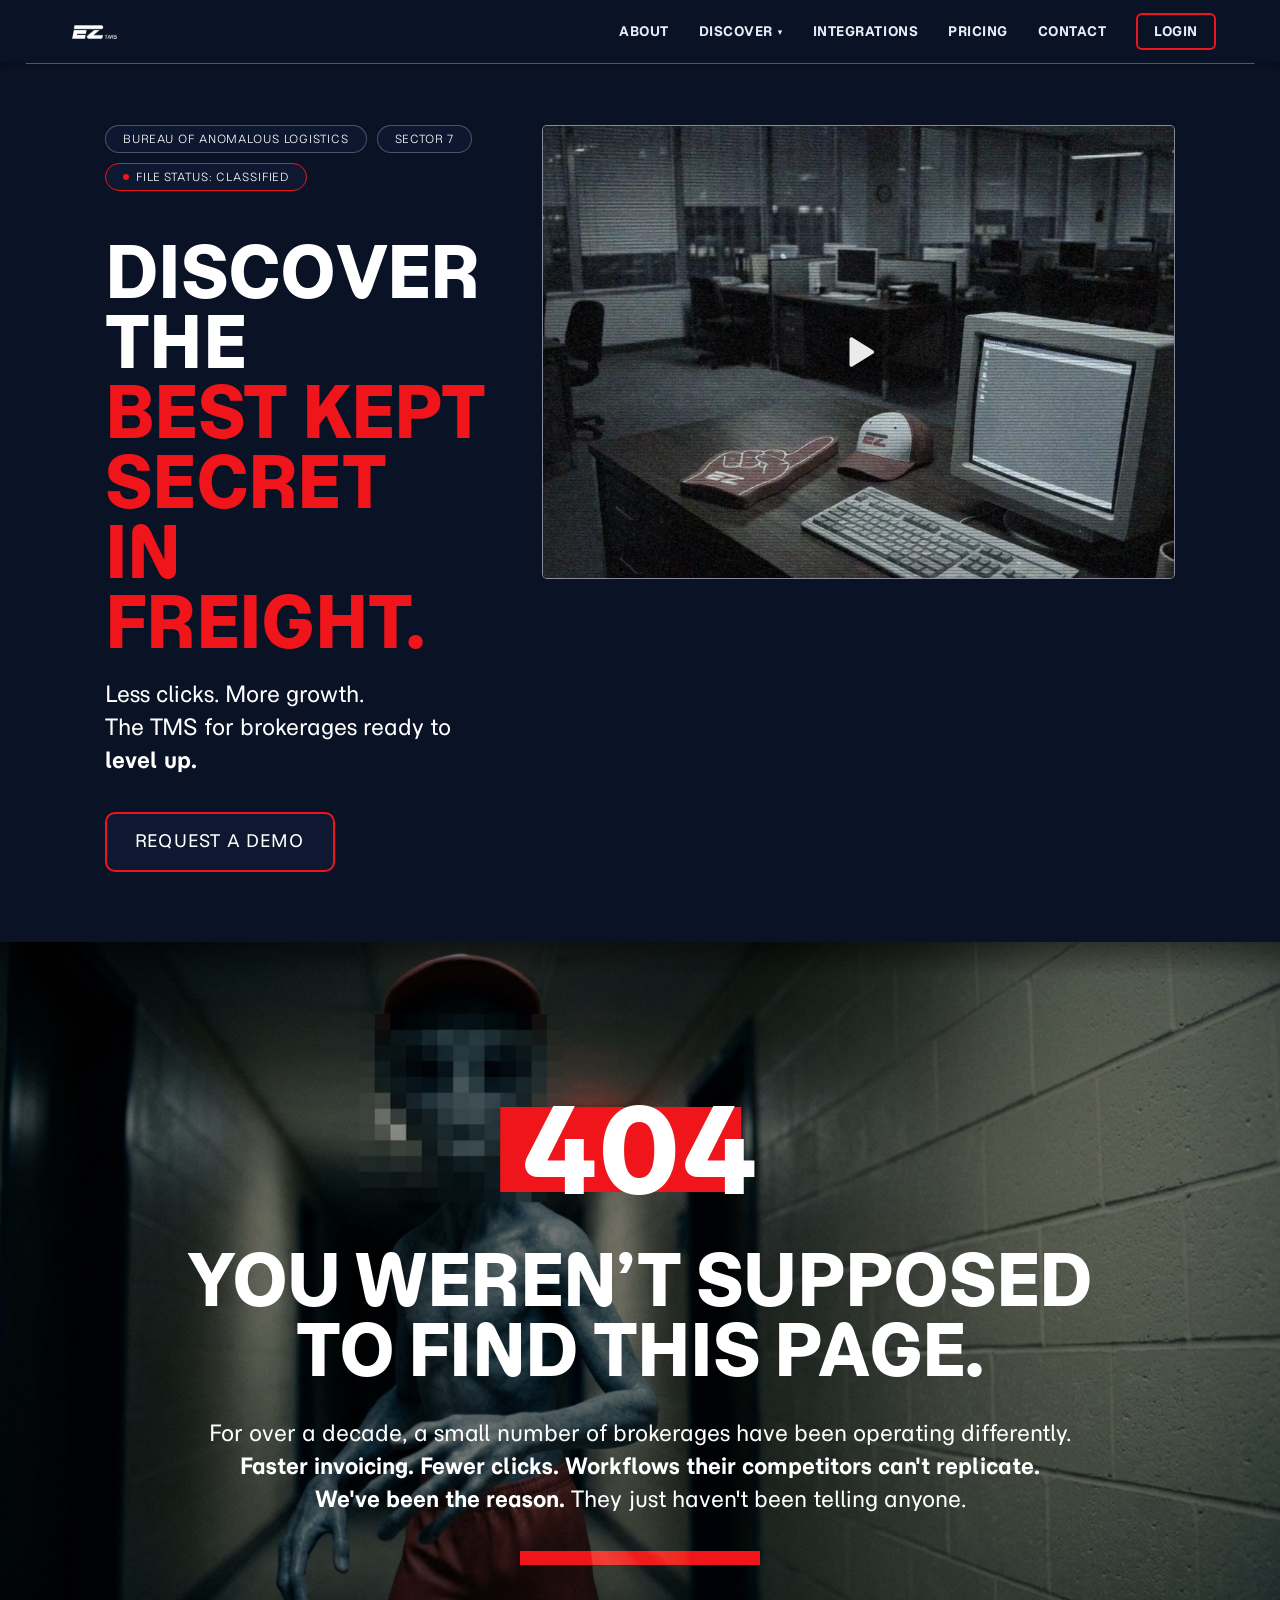
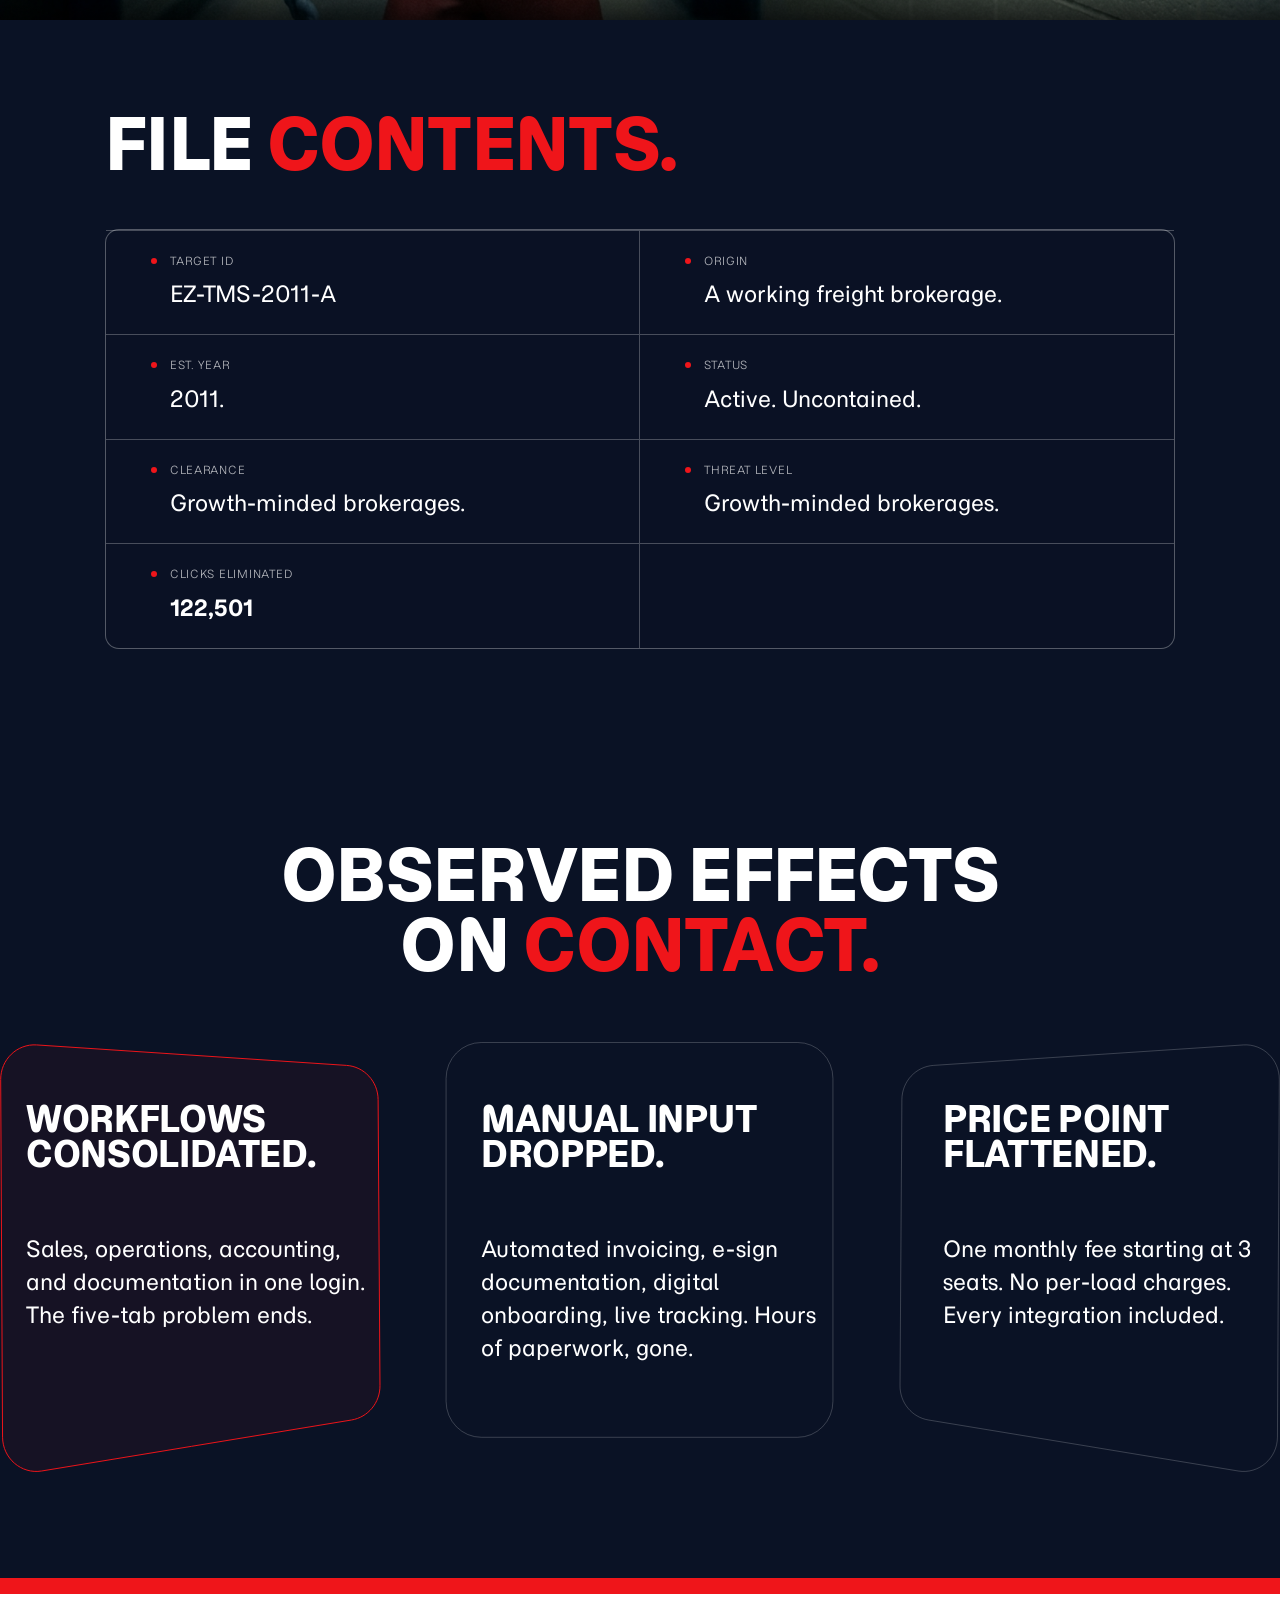
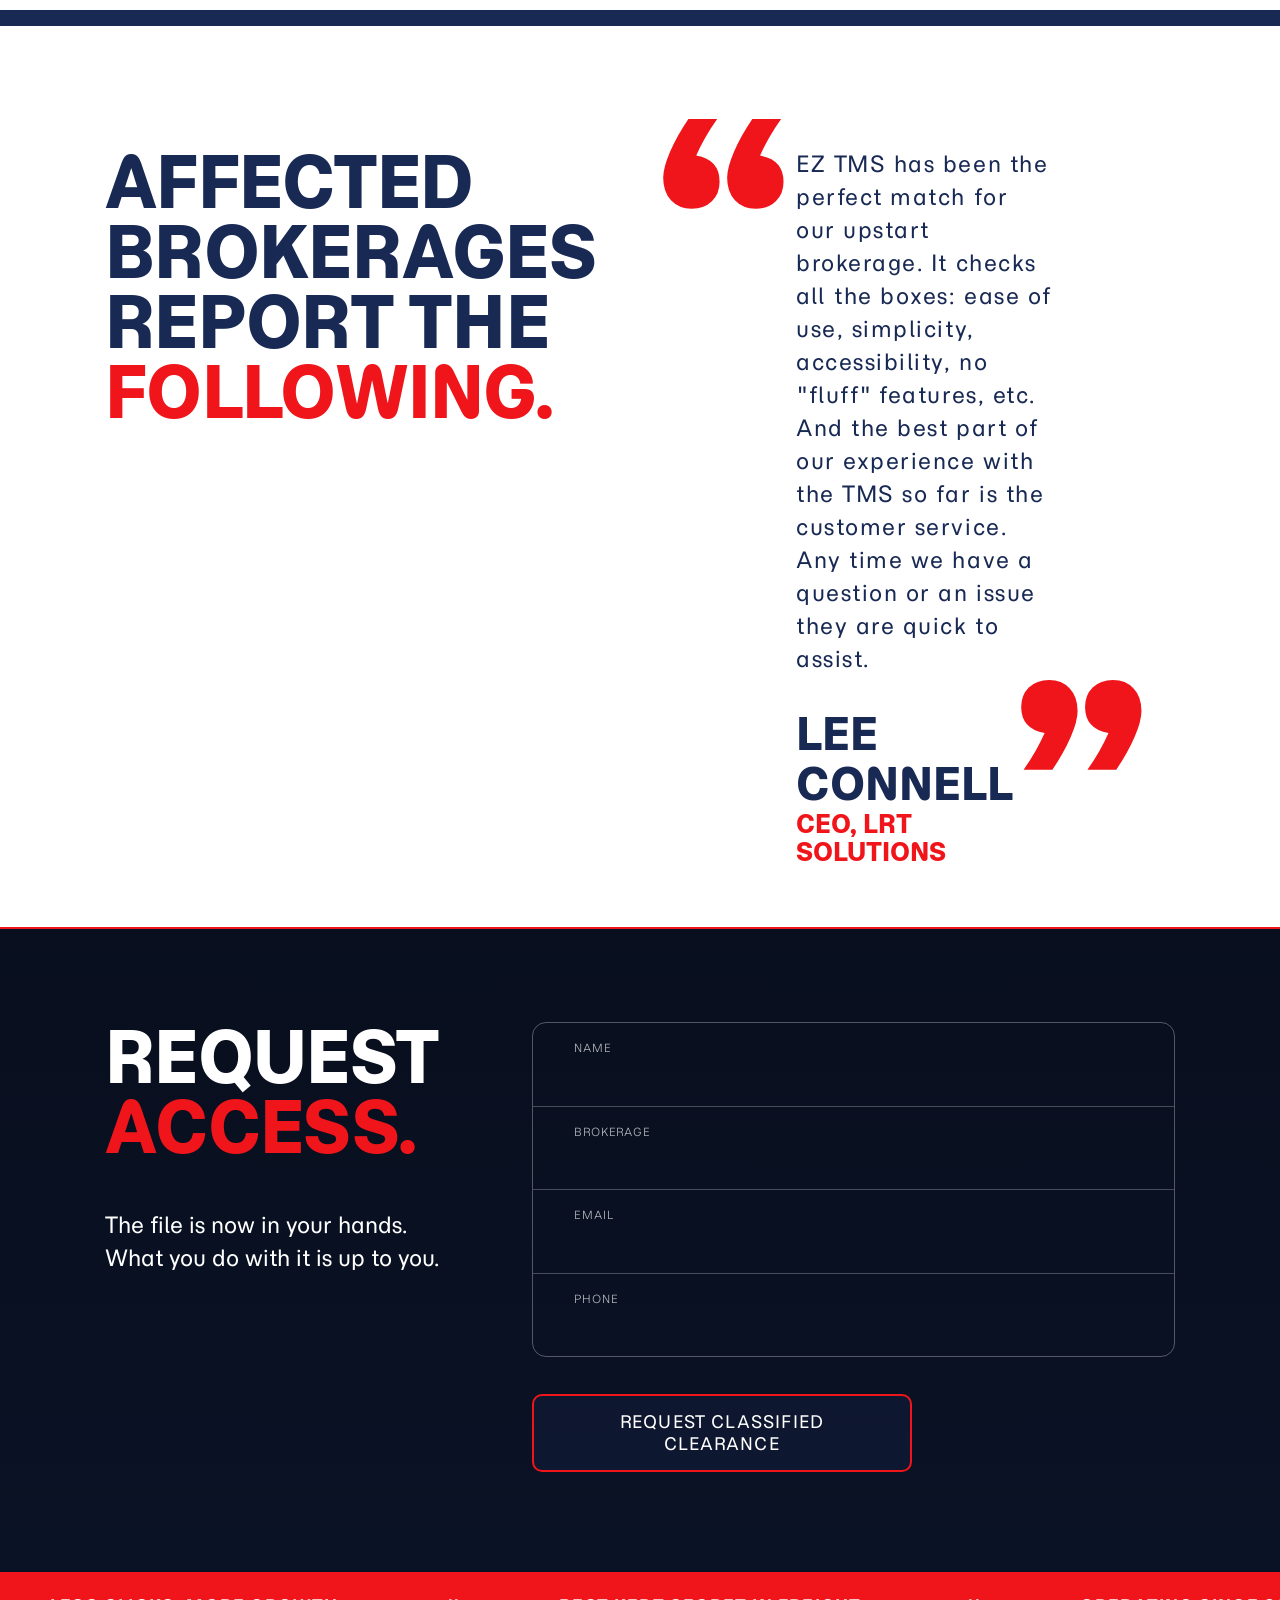
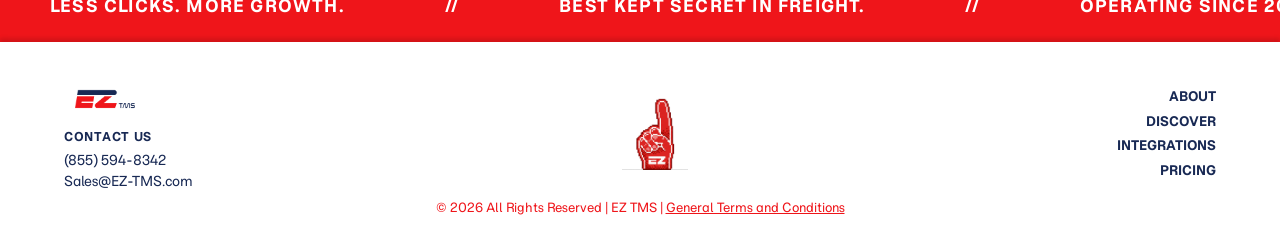
==== campaign-1.html @ c8203486 "Add Discover dropdown nav (Truckload / LTL / EDI) - CSS hover + :focus-within dropdown panel, works " ====
<!DOCTYPE html>
<html lang="en">
<head>
<meta charset="UTF-8" />
<meta name="viewport" content="width=device-width, initial-scale=1.0" />
<title>Discover the Best Kept Secret in Freight — EZ TMS</title>
<meta name="description" content="You weren't supposed to find this page. For over a decade, a small number of brokerages have been operating differently. EZ TMS has been the reason." />
<meta name="robots" content="noindex" />
<link rel="stylesheet" href="style.css" />
</head>
<body class="clp">

<!-- HEADER (dark, campaign) -->
<header class="clp-header">
  <div class="wrap header-inner">
    <a href="index.html" class="logo"><img src="assets/logo-white.png" alt="EZ TMS" /></a>
    <nav class="nav">
      <a href="why-ez.html">About</a>
      <div class="nav-dd">
        <a href="#" class="nav-dd-trigger" aria-haspopup="true">Discover <span class="caret" aria-hidden="true">▾</span></a>
        <div class="nav-dd-menu">
          <a href="truckload-shipping.html">Truckload Shipping</a>
          <a href="ltl-portal.html">LTL Portal</a>
          <a href="edi-connectivity.html">EDI Connectivity</a>
        </div>
      </div>
      <a href="integrations.html">Integrations</a>
      <a href="pricing.html">Pricing</a>
      <a href="#access">Contact</a>
      <a href="#" class="btn-outline sm">Login</a>
    </nav>
  </div>
</header>

<!-- HERO -->
<section class="clp-hero">
  <div class="clp-hero-grid">
    <div>
      <div class="pills">
        <span class="pill">Bureau of Anomalous Logistics</span>
        <span class="pill">Sector 7</span>
        <span class="pill alert"><span class="dot"></span>File Status: Classified</span>
      </div>
      <h1 class="clp-title">Discover the<br /><span class="r">Best Kept Secret</span><br /><span class="r">in Freight.</span></h1>
      <p class="clp-sub">Less clicks. More growth.<br />The TMS for brokerages ready to <strong>level up.</strong></p>
      <a href="#access" class="btn-outline lg">Request a Demo</a>
    </div>
    <div class="video-card">
      <img src="assets/video-placeholder.png" alt="Classified surveillance footage" />
      <button class="play-btn" aria-label="Play video">
        <svg viewBox="0 0 24 24" width="38" height="38" aria-hidden="true"><path d="M6 3.8v16.4c0 .9 1 1.5 1.8 1l13.2-8.2c.7-.5.7-1.6 0-2L7.8 2.8C7 2.3 6 2.9 6 3.8z" fill="#fff" opacity=".92"/></svg>
      </button>
    </div>
  </div>
</section>

<!-- 404 SIGNAL -->
<section class="signal">
  <p class="sig-404">404</p>
  <h2 class="sig-head">You weren&rsquo;t supposed to find this page.</h2>
  <p class="sig-body">For over a decade, a small number of brokerages have been operating differently. <strong>Faster invoicing. Fewer clicks. Workflows their competitors can't replicate.</strong><br /><strong>We've been the reason.</strong> They just haven't been telling anyone.</p>
  <div class="sig-bar"></div>
</section>

<!-- FILE CONTENTS -->
<section class="clp-dossier-sec">
  <h2 class="dossier-head">File <span class="r">contents.</span></h2>
  <div class="dossier">
    <div class="dossier-grid">
      <div class="dossier-cell"><span class="lbl">Target ID</span><p class="val">EZ-TMS-2011-A</p></div>
      <div class="dossier-cell"><span class="lbl">Origin</span><p class="val">A working freight brokerage.</p></div>
      <div class="dossier-cell"><span class="lbl">Est. Year</span><p class="val">2011.</p></div>
      <div class="dossier-cell"><span class="lbl">Status</span><p class="val">Active. Uncontained.</p></div>
      <div class="dossier-cell"><span class="lbl">Clearance</span><p class="val">Growth-minded brokerages.</p></div>
      <div class="dossier-cell"><span class="lbl">Threat Level</span><p class="val">Growth-minded brokerages.</p></div>
      <div class="dossier-cell"><span class="lbl">Clicks Eliminated</span><p class="val b">122,501</p></div>
      <div class="dossier-cell"></div>
    </div>
  </div>
</section>

<!-- OBSERVED EFFECTS -->
<section class="effects">
  <h2 class="effects-title">Observed effects<br />on <span class="r">contact.</span></h2>
  <div class="effects-cards">
    <div class="effect">
      <h3>Workflows consolidated.</h3>
      <p>Sales, operations, accounting, and documentation in one login. The five-tab problem ends.</p>
    </div>
    <div class="effect">
      <h3>Manual input dropped.</h3>
      <p>Automated invoicing, e-sign documentation, digital onboarding, live tracking. Hours of paperwork, gone.</p>
    </div>
    <div class="effect">
      <h3>Price point flattened.</h3>
      <p>One monthly fee starting at 3 seats. No per-load charges. Every integration included.</p>
    </div>
  </div>
</section>

<div class="stripes light"><span></span><span></span><span></span></div>

<!-- TESTIMONIAL -->
<section class="clp-quote">
  <div class="clp-quote-grid">
    <h2 class="clp-quote-title">Affected brokerages report the <span class="r">following.</span></h2>
    <div class="clp-quote-body">
      <span class="qm open">“</span>
      <blockquote>EZ TMS has been the perfect match for our upstart brokerage. It checks all the boxes: ease of use, simplicity, accessibility, no "fluff" features, etc. And the best part of our experience with the TMS so far is the customer service. Any time we have a question or an issue they are quick to assist.</blockquote>
      <p class="name">Lee Connell</p>
      <p class="role">CEO, LRT Solutions</p>
      <span class="qm close">”</span>
    </div>
  </div>
</section>

<!-- REQUEST ACCESS -->
<section class="clp-contact" id="access">
  <div>
    <h2>Request <span class="r">access.</span></h2>
    <p class="note">The file is now in your hands. What you do with it is up to you.</p>
  </div>
  <form class="access-form" action="mailto:Sales@EZ-TMS.com" method="get">
    <div class="access-rows">
      <label><span class="lbl">Name</span><input type="text" name="name" autocomplete="name" /></label>
      <label><span class="lbl">Brokerage</span><input type="text" name="brokerage" autocomplete="organization" /></label>
      <label><span class="lbl">Email</span><input type="email" name="email" autocomplete="email" /></label>
      <label><span class="lbl">Phone</span><input type="tel" name="phone" autocomplete="tel" /></label>
    </div>
    <button type="submit" class="btn-outline lg">Request Classified Clearance</button>
  </form>
</section>

<!-- FOOTER -->
<div class="ticker">
  <span>Less clicks. More growth.</span>
  <span>Best kept secret in freight.</span>
  <span>Operating since 2011.</span>
  <span>Origin: Unknown.</span>
</div>
<footer class="site-footer light clp-footer">
  <div class="wrap footer-inner">
    <div class="foot-brand">
      <img src="assets/logo.png" alt="EZ TMS" class="foot-logo" />
      <div class="contact">
        <span class="label">CONTACT US</span>
        <a href="tel:8555948342">(855) 594-8342</a>
        <a href="mailto:Sales@EZ-TMS.com">Sales@EZ-TMS.com</a>
      </div>
    </div>
    <img src="assets/foam-8bit.png" alt="" class="foot-finger" />
    <nav class="foot-nav">
      <a href="why-ez.html">About</a>
      <a href="#">Discover</a>
      <a href="integrations.html">Integrations</a>
      <a href="pricing.html">Pricing</a>
    </nav>
  </div>
  <div class="wrap copyright">© 2026 All Rights Reserved | EZ TMS | <a href="https://www.ezloadertms.com/ez-loader-gtcs" target="_blank" rel="noopener">General Terms and Conditions</a></div>
</footer>

</body>
</html>
---- style.css ----
/* ===== EZ TMS — homepage, coded 1:1 from Figma (CDM — EZ TMS) ===== */

/* Momo Trust Display — single weight (Regular) */
@font-face{font-family:"Momo Trust Display";src:url("assets/fonts/Momo_Trust_Display/MomoTrustDisplay-Regular.ttf") format("truetype");font-weight:400;font-style:normal;font-display:swap}

/* Red Hat Display — variable font (Why EZ hero headline) */
@font-face{font-family:"Red Hat Display";src:url("assets/fonts/Red_Hat_Display/RedHatDisplay-VariableFont_wght.ttf") format("truetype");font-weight:300 900;font-style:normal;font-display:swap}

/* Momo Trust Sans — variable font (100–900) */
@font-face{font-family:"Momo Trust Sans";src:url("assets/fonts/Momo_Trust_Sans/MomoTrustSans-VariableFont_wght.ttf") format("truetype");font-weight:100 900;font-style:normal;font-display:swap}
/* static fallbacks for browsers that don't support variable fonts */
@font-face{font-family:"Momo Trust Sans";src:url("assets/fonts/Momo_Trust_Sans/static/MomoTrustSans-Regular.ttf") format("truetype");font-weight:400;font-style:normal;font-display:swap}
@font-face{font-family:"Momo Trust Sans";src:url("assets/fonts/Momo_Trust_Sans/static/MomoTrustSans-Medium.ttf") format("truetype");font-weight:500;font-style:normal;font-display:swap}
@font-face{font-family:"Momo Trust Sans";src:url("assets/fonts/Momo_Trust_Sans/static/MomoTrustSans-SemiBold.ttf") format("truetype");font-weight:600;font-style:normal;font-display:swap}
@font-face{font-family:"Momo Trust Sans";src:url("assets/fonts/Momo_Trust_Sans/static/MomoTrustSans-Bold.ttf") format("truetype");font-weight:700;font-style:normal;font-display:swap}
@font-face{font-family:"Momo Trust Sans";src:url("assets/fonts/Momo_Trust_Sans/static/MomoTrustSans-ExtraBold.ttf") format("truetype");font-weight:800;font-style:normal;font-display:swap}

:root{
  --navy:#0a1225;
  --navy2:#182954;
  --navy3:#223669;
  --red:#ef151a;
  --white:#fff;
  --maxw:1600px;
  --pad:64px;
  --display:"Momo Trust Display", "Red Hat Display", system-ui, sans-serif;
  --body:"Momo Trust Sans", "Red Hat Text", system-ui, sans-serif;
}
*{box-sizing:border-box;margin:0;padding:0}
html{scroll-behavior:smooth}
body{font-family:var(--body);color:var(--white);background:var(--navy);line-height:1.5;-webkit-font-smoothing:antialiased}
img{max-width:100%;display:block}
a{color:inherit;text-decoration:none}
.wrap{max-width:var(--maxw);margin:0 auto;padding:0 var(--pad);width:100%}
.r{color:var(--red)}
h1,h2,h3{font-family:var(--display);font-weight:400;text-transform:uppercase;line-height:1.0;letter-spacing:-.01em}

/* buttons (outline = Figma's red-bordered button) */
.btn-outline{display:inline-block;border:2px solid var(--red);border-radius:6px;color:#fff;
  font-family:var(--body);font-weight:700;text-transform:uppercase;font-size:15px;letter-spacing:.04em;
  padding:13px 26px;transition:background .15s ease,color .15s ease}
.btn-outline:hover{background:var(--red);color:#fff}
.btn-outline.sm{padding:7px 16px;font-size:13px}

/* stripes divider: red / navy / red */
.stripes{display:flex;flex-direction:column;width:100%}
.stripes span{height:16px}
.stripes span:nth-child(1){background:var(--red)}
.stripes span:nth-child(2){background:var(--navy3)}
.stripes span:nth-child(3){background:var(--red)}

/* ===== header ===== */
.site-header{position:sticky;top:0;z-index:50;background:rgba(10,18,37,.95);backdrop-filter:blur(8px)}
.header-inner{display:flex;align-items:center;justify-content:space-between;height:63px}
.logo img{height:34px;width:auto}
.nav{display:flex;align-items:center;gap:30px}
.nav a{font-family:var(--body);font-weight:700;text-transform:uppercase;font-size:13px;letter-spacing:.04em;color:#e7ecf7}
.nav a:hover{color:var(--red)}
/* Discover dropdown */
.nav-dd{position:relative;display:flex;align-items:center}
.nav-dd-trigger{display:inline-flex;align-items:center;gap:5px;cursor:pointer}
.nav-dd .caret{font-size:9px;line-height:1;transition:transform .2s ease}
.nav-dd:hover .caret,.nav-dd:focus-within .caret{transform:rotate(180deg)}
.nav-dd-menu{position:absolute;top:100%;left:50%;margin-top:14px;min-width:212px;padding:10px 0;
  background:#0a1225;border:1px solid rgba(255,255,255,.14);border-radius:10px;
  box-shadow:0 16px 36px rgba(0,0,0,.4);display:flex;flex-direction:column;
  opacity:0;visibility:hidden;pointer-events:none;transform:translateX(-50%) translateY(6px);
  transition:opacity .16s ease,transform .16s ease,visibility .16s;z-index:60}
.nav-dd-menu::before{content:"";position:absolute;top:-14px;left:0;right:0;height:14px}
.nav-dd:hover .nav-dd-menu,.nav-dd:focus-within .nav-dd-menu{
  opacity:1;visibility:visible;pointer-events:auto;transform:translateX(-50%) translateY(0)}
.nav-dd-menu a{display:block;white-space:nowrap;padding:10px 24px;font-size:13px;color:#e7ecf7}
.nav-dd-menu a:hover{color:var(--red);background:rgba(255,255,255,.05)}

/* ===== hero ===== */
.hero{position:relative;min-height:584px;display:flex;align-items:center;overflow:hidden;
  background:#05060c url('assets/hero-bg.png') center right/cover no-repeat}
.hero::before{content:"";position:absolute;inset:0;background:linear-gradient(90deg,rgba(5,7,14,.92) 0,rgba(5,7,14,.55) 45%,rgba(5,7,14,.25) 100%)}
.hero-inner{position:relative;z-index:2;padding-top:40px;padding-bottom:40px}
.hero h1{font-size:70px;letter-spacing:-.02em}
.hero p{font-size:19px;max-width:34ch;margin:22px 0 30px;color:#e7ecf7}

/* ===== problem ===== */
.problem{background:var(--white);color:var(--navy);text-align:center;padding:70px 0 84px}
.problem h2{font-size:46px;color:var(--navy)}
.problem .lead{font-size:19px;max-width:74ch;margin:22px auto 0;color:#2c3858;font-family:var(--body)}
.problem .lead strong{color:var(--navy)}
.carousel{display:flex;align-items:center;gap:18px;margin:46px 0 54px}
.car-arrow{flex:0 0 auto;width:46px;height:46px;border:none;border-radius:50%;background:var(--red);color:#fff;
  font-size:26px;line-height:1;cursor:pointer;font-family:var(--display)}
.car-track{flex:1;display:grid;grid-template-columns:repeat(3,1fr);gap:18px;overflow:hidden}
.car-track img{width:100%;border-radius:10px;border:1px solid #d7deec;box-shadow:0 10px 26px rgba(20,40,90,.12)}
.icon-row{display:grid;grid-template-columns:repeat(4,1fr);gap:34px}
.icon-col{text-align:center;border-top:3px solid var(--red);padding-top:18px}
.icon-col img{width:96px;height:96px;object-fit:contain;margin:0 auto 14px}
.icon-col h3{font-size:21px;color:var(--navy);margin-bottom:8px}
.icon-col p{font-size:15.5px;color:#41506f;font-family:var(--body)}

/* ===== features + integrations (dark) ===== */
.features{background:var(--navy) url('assets/space-bg.png') center top/cover no-repeat;padding:72px 0 84px}
.section-title{font-size:42px;text-align:center;margin-bottom:40px}
/* interactive feature cards: collapsed shows title, hover reveals description */
.feature-cards{display:grid;grid-template-columns:1fr 1fr;gap:24px 52px;max-width:1240px;margin:0 auto;align-items:start}
.feature-card{display:flex;align-items:stretch;outline:none}
.feature-card .ic{flex:0 0 auto;width:118px;height:118px;border-radius:14px;
  background:linear-gradient(155deg,#1b2c5e,#101f44);display:flex;align-items:center;justify-content:center;
  border:1px solid rgba(255,255,255,.08);position:relative;z-index:2;transition:border-color .3s ease}
.feature-card .ic img{width:auto;height:62px;max-width:66px;object-fit:contain}
.feature-card .body{flex:1;min-height:118px;display:flex;flex-direction:column;justify-content:center;
  border:2px solid var(--red);border-radius:14px;padding:16px 24px 16px 40px;margin-left:-16px;
  background:rgba(11,19,42,.55);transition:border-color .3s ease,background .3s ease}
.feature-card h3{font-size:20px;color:#fff}
.feature-card .desc{font-family:var(--body);font-weight:400;text-transform:none;font-size:15px;line-height:1.45;
  color:#b9c3dd;max-height:0;opacity:0;overflow:hidden;margin-top:0;
  transition:max-height .4s ease,opacity .35s ease,margin-top .4s ease}
.feature-card:hover .desc,.feature-card:focus-within .desc{max-height:130px;opacity:1;margin-top:9px}
.feature-card:hover .body,.feature-card:focus-within .body{border-color:#ff3d41;background:rgba(22,34,74,.72)}
.feature-card:hover .ic,.feature-card:focus-within .ic{border-color:rgba(239,21,26,.55)}
/* mirror the right-hand column */
.feature-card:nth-child(even){flex-direction:row-reverse;text-align:right}
.feature-card:nth-child(even) .body{margin-left:0;margin-right:-16px;padding:16px 40px 16px 24px}
.integrations{text-align:center;padding-top:34px}
.int-title{font-family:var(--display);font-weight:400;text-transform:uppercase;font-size:50px;margin-bottom:16px}
.int-sub{font-size:18px;color:#cdd6ea;max-width:60ch;margin:0 auto 30px}
.int-sub strong{color:#fff}
.logo-strip{display:flex;align-items:center;justify-content:center;gap:54px;flex-wrap:wrap;
  border:3px solid var(--red);border-radius:18px;padding:26px 40px;margin:0 auto 30px;max-width:1180px}
.logo-strip img{height:46px;width:auto;object-fit:contain;filter:brightness(0) invert(1)}

/* ===== testimonial ===== */
.testimonial{background:var(--white);color:var(--navy);padding:48px 0 56px}
.testimonial-wrap{display:flex;align-items:center;gap:0}
/* foam finger — left anchor */
.test-finger{flex:0 0 auto;width:140px;height:auto;align-self:center;
  filter:drop-shadow(0 10px 20px rgba(0,0,0,.18))}
/* slider — takes remaining space */
.test-slider{flex:1;min-width:0;overflow:hidden}
.test-slide{display:none;animation:fadeIn .4s ease}
.test-slide.active{display:block}
@keyframes fadeIn{from{opacity:0;transform:translateX(12px)}to{opacity:1;transform:none}}
/* quote block: relative container for q-marks */
.test-quote{position:relative;padding:50px 80px 50px 60px}
.q-mark{font-family:var(--display);font-weight:400;font-size:180px;line-height:.8;
  color:var(--red);position:absolute;user-select:none}
.q-open{top:0;left:0}
.q-close{bottom:0;right:0;line-height:1}
.test-quote blockquote{font-family:var(--body);font-size:22px;line-height:1.6;
  color:var(--navy);font-weight:400;position:relative;z-index:1}
.testimonial .cite{font-family:var(--display);font-weight:400;font-size:36px;
  text-transform:uppercase;color:var(--navy);padding:0 0 0 60px;margin-top:12px}
.testimonial hr{border:none;border-top:2px solid var(--red);margin:16px 60px 0}
/* next arrow — right anchor */
.test-arrow{flex:0 0 auto;width:52px;height:52px;background:none;border:none;
  font-size:52px;color:var(--navy2);cursor:pointer;display:flex;align-items:center;
  justify-content:center;line-height:1;transition:color .15s;align-self:center;padding:0}
.test-arrow:hover{color:var(--red)}

/* ===== closing CTA ===== */
.cta{background:var(--navy)}
.cta-grid{display:grid;grid-template-columns:42% 58%;align-items:center;min-height:360px;
  max-width:1600px;margin:0 auto}
.cta-img{height:100%}
.cta-img img{width:100%;height:100%;object-fit:cover;max-height:420px}
.cta-copy{padding:40px 64px}
.cta-copy .eyebrow{font-size:22px;color:#e7ecf7;margin-bottom:10px}
.cta-copy h2{font-size:52px}
.cta-copy .btn-outline{margin-top:28px}

/* ===== footer ===== */
.site-footer{background:#070d1c;padding:40px 0 24px}
.footer-inner{display:flex;align-items:center;justify-content:space-between;gap:30px;flex-wrap:wrap}
.foot-brand{display:flex;align-items:center;gap:24px}
.foot-logo{height:46px;width:auto}
.contact{display:flex;flex-direction:column;gap:1px;font-size:13.5px;color:#aebbd8}
.contact .label{font-family:var(--body);font-weight:700;font-size:12px;letter-spacing:.06em;color:#fff;margin-bottom:3px}
.foot-finger{height:72px;width:auto}
.foot-nav{display:flex;flex-direction:column;gap:5px;font-family:var(--body);font-weight:700;
  text-transform:uppercase;font-size:13px;color:#aebbd8;text-align:right}
.copyright{margin-top:26px;font-size:12.5px;color:#6c7aa0}
.copyright a{color:#9fb0d6;text-decoration:underline}

/* ===== why-ez page ===== */
body.page-light{background:#fff}
/* light header/footer variants (Why EZ + subpages) */
.site-header.light{background:rgba(255,255,255,.96);box-shadow:0 4px 4px rgba(0,0,0,.25)}
.site-header.light .nav a{color:var(--navy2)}
.site-header.light .nav a:hover{color:var(--red)}
.site-header.light .nav .btn-outline{color:var(--navy2)}
.site-header.light .nav .btn-outline:hover{color:#fff}

/* stripes light variant: red / white / navy (flip mirrors it) */
.stripes.light span:nth-child(1){background:var(--red)}
.stripes.light span:nth-child(2){background:#fff}
.stripes.light span:nth-child(3){background:var(--navy2)}
.stripes.light.flip span:nth-child(1){background:var(--navy2)}
.stripes.light.flip span:nth-child(3){background:var(--red)}

/* hero: photo bg, navy gradient, Red Hat Display headline, overlapping dashboard */
.why-hero{position:relative;height:660px;background:#05060c url('assets/why-hero-bg.png') center/cover no-repeat;padding-top:94px}
.why-hero::before{content:"";position:absolute;inset:0;
  background:linear-gradient(90deg,#0a1225 24%,rgba(10,18,37,.5) 62%,rgba(10,18,37,.35) 100%),
             linear-gradient(0deg,#0a1225 0,rgba(10,18,37,0) 65%)}
.why-hero-inner{position:relative;z-index:2}
.why-h1{display:flex;justify-content:center;align-items:flex-start;gap:18px;
  font-family:"Red Hat Display",var(--display);font-weight:900;font-size:70px;line-height:1;letter-spacing:0}
.why-h1 .stack{display:flex;flex-direction:column;text-align:right}
.why-h1 .dim{color:rgba(255,255,255,.5)}
.why-h1 .lit{color:rgba(255,255,255,.9)}
.why-h1 .by{margin-top:70px}
.why-dash{width:988px;max-width:88%;margin:128px auto 0;border-radius:14px;
  box-shadow:0 4px 6.3px 3px rgba(0,0,0,.25);position:relative;z-index:5}

/* the story */
.why-story{background:#fff;color:var(--navy2);padding:364px 0 120px}
.story-grid{max-width:1324px;margin:0 auto;padding:0 var(--pad);
  display:grid;grid-template-columns:minmax(0,479px) minmax(0,599px);justify-content:space-between;gap:60px}
.story-copy h2{font-size:70px;color:var(--navy2);margin-bottom:46px}
.story-copy p{font-size:22px;line-height:1.32;margin-bottom:1.3em}
.story-copy p strong{font-weight:700}
.story-photo{width:100%;max-width:599px;height:382px;margin-top:-49px;border:2px solid var(--red);border-radius:20px;object-fit:cover}

/* what we focus on */
.why-focus{background:var(--navy);padding:84px 0 90px}
.focus-title{font-size:70px;text-align:center;color:#fff;margin-bottom:93px}
.focus-row{display:grid;grid-template-columns:repeat(3,1fr);max-width:1240px;margin:0 auto}
.focus-col{text-align:center;padding:0 36px;position:relative}
.focus-col + .focus-col::before{content:"";position:absolute;left:0;top:0;height:319px;width:1px;background:var(--navy2)}
.focus-col img{width:136px;height:136px;object-fit:contain;margin:0 auto 38px}
.focus-col h3{font-family:var(--body);font-weight:700;text-transform:none;font-size:22px;line-height:1.3;
  letter-spacing:.05em;color:#fff;margin-bottom:18px}
.focus-col p{font-size:22px;line-height:1.3;letter-spacing:.05em;color:#fff}

/* testimonial video placeholder */
.why-video{position:relative;height:726px;border-top:2px solid var(--red);
  background:#0a1225 url('assets/video-placeholder.png') center/cover no-repeat}
.play-btn{position:absolute;left:50%;top:46%;transform:translate(-50%,-50%);
  background:none;border:none;cursor:pointer;padding:14px}
.play-btn:hover svg{transform:scale(1.12)}
.play-btn svg{display:block;transition:transform .15s ease;filter:drop-shadow(0 2px 8px rgba(0,0,0,.5))}
.video-caption{position:absolute;left:0;right:0;bottom:92px;text-align:center;
  font-family:var(--display);font-size:30px;text-transform:uppercase;color:#fff}

/* ===== interior pages (truckload / ltl / edi / integrations / pricing) ===== */
.btn-outline.lg{border-width:2.5px;border-radius:10px;background:rgba(24,41,84,.25);
  font-weight:400;font-size:17px;letter-spacing:.07em;padding:15px 28px}
.rhd{font-family:"Red Hat Display",var(--display);font-weight:900;font-size:70px;
  line-height:1;letter-spacing:0;text-transform:uppercase;color:#fff}

/* dark photo hero with left-aligned headline */
.page-hero{position:relative;height:660px;background-color:#05060c;background-size:cover;background-position:center}
.page-hero::before{content:"";position:absolute;inset:0;
  background:linear-gradient(90deg,#0a1225 20%,rgba(10,18,37,0) 100%),
             linear-gradient(0deg,#0a1225 0,rgba(10,18,37,0) 69%)}
.page-hero-inner{position:relative;z-index:2;padding-top:103px;padding-left:105px}
.page-hero .sub{font-size:22px;color:#fff;margin:18px 0 35px}

/* white mid band: display title + 3-col icon row (light variant of .focus-row) */
.midband{background:#fff;color:var(--navy2);padding:76px 0 84px}
.band-title{font-size:70px;text-align:center;color:var(--navy2);margin-bottom:93px}
.focus-light .focus-col h3,.focus-light .focus-col p{color:var(--navy2)}
.focus-light .focus-col + .focus-col::before{height:359px}
.focus-col .learn{display:inline-block;font-weight:700;font-size:22px;letter-spacing:.05em;
  color:var(--red);margin-top:16px}
.focus-col .learn:hover{text-decoration:underline}

/* dark CTA band with side photo */
.cta-band{position:relative;height:488px;background:#0a1225;overflow:hidden;
  display:flex;align-items:center;justify-content:center;text-align:center}
.cta-band-photo{position:absolute;right:0;top:48px;width:1061px;height:440px;object-fit:cover}
.cta-band::after{content:"";position:absolute;inset:0;
  background:linear-gradient(90deg,#0a1225 36%,rgba(10,18,37,.5) 100%)}
.cta-band-inner{position:relative;z-index:2}
.cta-band-inner .btn-outline{margin-top:48px}

/* ltl: dark band with overlapping app screenshots */
.page-hero.strong-left::before{background:linear-gradient(90deg,#0a1225 44%,rgba(10,18,37,0) 100%),
  linear-gradient(0deg,#0a1225 5%,rgba(10,18,37,0) 69%)}
.ltl-band{background:var(--navy);padding:130px 0 56px}
.lead-light{font-size:22px;letter-spacing:.07em;text-align:center;color:#fff;max-width:786px;margin:0 auto 70px}
.shot-cluster{display:flex;align-items:center;justify-content:center;gap:34px}
.cluster{position:relative;width:1104px;max-width:100%;height:306px;flex:0 1 auto}
.cluster .shot{position:absolute;border-radius:14px;box-shadow:0 4px 20px 3px rgba(0,0,0,.25);object-fit:cover}
.cluster .shot-l{left:0;top:12px;width:550px;height:280px;filter:brightness(.9)}
.cluster .shot-r{right:0;top:13px;width:550px;height:280px;filter:brightness(.9)}
.cluster .shot-c{left:50%;transform:translateX(-50%);top:0;width:600px;height:306px;z-index:2}
.cluster-arrow{flex:0 0 auto;background:none;border:none;color:var(--red);font-size:44px;line-height:1;
  cursor:pointer;font-family:var(--display);padding:0}
.cluster-arrow:hover{color:#ff3d41}
.dots{display:flex;justify-content:center;gap:8px;margin-top:34px}
.dots span{width:8px;height:8px;border-radius:50%;background:rgba(255,255,255,.45)}
.dots span.on{background:var(--red)}

/* big quote with foam finger */
.big-quote{position:relative;background:#fff;color:var(--navy2);min-height:621px;overflow:hidden;padding:105px 0 80px}
.bq-finger{position:absolute;left:-168px;top:-98px;width:732px;height:732px;object-fit:contain;
  transform:rotate(5.72deg);filter:drop-shadow(0 4px 4px rgba(0,0,0,.25))}
.bq-content{position:relative;max-width:910px;margin:0 0 0 500px;padding-right:64px}
.bq-mark{font-family:var(--display);font-size:300px;letter-spacing:.07em;color:var(--red);line-height:.74;user-select:none}
.bq-open{position:absolute;left:0;top:-10px}
.bq-text{position:relative;font-family:"Red Hat Display",var(--display);font-weight:900;font-size:55px;
  line-height:1;text-transform:uppercase;color:var(--navy2);max-width:760px;margin:50px 0 0 96px}
.bq-close{position:absolute;font-size:300px;line-height:.5;margin-left:14px;vertical-align:text-bottom;
  display:inline-block;height:40px;transform:translateY(34px)}
.bq-rule{border:none;border-top:2px solid var(--red);width:86px;margin:60px 0 6px 96px}
.bq-cite{font-size:22px;letter-spacing:.07em;margin-left:96px;color:var(--navy2)}
.cta-band.red-top{border-top:2px solid var(--red)}

/* edi connectivity */
.btn-solid{display:inline-block;background:var(--red);border:2.5px solid var(--red);border-radius:10px;
  color:#fff;font-family:var(--body);font-weight:400;text-transform:uppercase;font-size:17px;
  letter-spacing:.07em;padding:15px 28px;transition:filter .15s ease}
.btn-solid:hover{filter:brightness(1.12)}
.edi-hero{background:var(--navy);display:flex;flex-direction:column;align-items:center;gap:28px;
  padding:64px 0 10px;min-height:859px;text-align:center}
.lg-title{font-size:78px;line-height:84px}
.edi-sub{font-size:22px;color:#fff;max-width:720px}
.edi-photo{width:1120px;max-width:92%;height:366px;object-fit:cover;border:2px solid var(--red);border-radius:10px}
.edi-lockup{display:flex;align-items:center;gap:16px}
.edi-lockup .lk-ez{height:90px;width:auto}
.edi-lockup .lk-plus{font-size:58px;line-height:62px}
.edi-lockup .lk-bf{height:59px;width:auto}
.edi-matters{background:var(--navy);display:flex;align-items:center;justify-content:center;gap:80px;
  min-height:360px;padding:20px 64px 40px}
.em-copy h2{font-family:"Red Hat Display",var(--display);font-weight:900;font-size:58px;line-height:62px;color:#fff}
.em-copy p{font-size:22px;color:#fff;max-width:520px;margin-top:20px}
.stat-box{width:520px;height:300px;border:2px solid var(--red);border-radius:16px;overflow:hidden;
  box-shadow:0 4px 30px rgba(0,0,0,.25);flex:0 0 auto}
.stat-box img{width:100%;height:100%;object-fit:cover}
/* skewed "what you get" cards (svg outlines + overlaid text) */
.edi-cards{position:relative;width:1306px;max-width:100%;height:372px;margin:0 auto;
  background:url('assets/edi-cards.svg') center/contain no-repeat}
.edi-card{position:absolute;top:68px;width:340px;text-align:left}
.edi-card:nth-child(1){left:33px}
.edi-card:nth-child(2){left:488px}
.edi-card:nth-child(3){left:950px}
.edi-card h3{font-size:32px;color:var(--navy2);line-height:1}
.edi-card p{position:absolute;top:138px;font-size:22px;color:var(--navy2);max-width:339px}
.cta-buttons{display:flex;gap:30px;justify-content:center;align-items:center;margin-top:48px}
.cta-buttons .btn-outline{margin-top:0}

/* integrations page */
.page-hero.short{height:601px}
.int-sheet{position:relative;margin-top:-60px;z-index:3;
  background:url('assets/integrations/sheet.svg') top center/100% 100% no-repeat}
.int-sheet::before{content:"";position:absolute;top:0;left:0;right:0;height:62.5px;
  background:url('assets/integrations/sheet-edge.svg') top center/100% 100% no-repeat;pointer-events:none}
.int-inner{padding:104px 120px 110px}
.cat-head{font-family:"Red Hat Display",var(--display);font-weight:900;font-size:40px;
  text-transform:uppercase;color:var(--navy2);margin-bottom:38px}
.cats{display:flex;flex-direction:column;gap:30px;margin-bottom:96px}
.cat-row{display:flex;align-items:center;gap:28px}
.cat-label{flex:0 0 300px;font-family:"Red Hat Display",var(--display);font-weight:900;
  font-size:19px;text-transform:uppercase;color:var(--navy2)}
.cat-logos{display:flex;align-items:center;gap:22px;flex-wrap:wrap}
.cat-logos img{width:150px;height:58px;object-fit:contain}
.mkt-logos{display:flex;align-items:center;gap:40px;margin-bottom:96px}
.mkt-logos img{width:230px;height:80px;object-fit:contain}
.carrier-grid{display:flex;flex-wrap:wrap;gap:26px;align-items:center}
.carrier-grid img{width:200px;height:84px;object-fit:contain}
.carrier-grid .placeholder{width:200px;height:84px;border:1px dashed #8c919e;border-radius:8px;
  display:flex;align-items:center;justify-content:center;color:#8c919e;
  font-family:var(--body);font-weight:700;font-size:13px;letter-spacing:.04em}
.carrier-grid .logo-box{width:200px;height:84px;display:flex;align-items:center;justify-content:center}
.carrier-grid .logo-box .h64{width:auto;height:64px}
.carrier-grid .logo-box .h46{width:auto;height:46px}
.no-fees{background:var(--navy);padding:84px 120px;color:#fff}
.sm-title{font-size:34px;line-height:normal}
.md-title{font-size:54px;line-height:58px}
.no-fees p{font-size:22px;max-width:1060px;margin-top:22px}
.cta-band.tall{height:auto;padding:92px 0 104px}

/* pricing page */
.pricing-dark{background:var(--navy);padding-bottom:120px}
.price-hero{display:flex;justify-content:center;gap:104px;align-items:flex-start;padding:125px 64px 0}
.price-copy h1{font-size:70px}
.price-copy .sub{font-size:22px;color:#fff;margin:31px 0 38px;max-width:448px}
.price-card{width:535px;max-width:100%;border:2.5px solid var(--red);border-radius:20px;
  background:linear-gradient(115deg,rgba(34,54,105,.4) 0%,#0a1225 42%);padding:50px 64px 56px}
.plan-eyebrow{font-size:12px;letter-spacing:.08em;color:#fff;margin-bottom:14px}
.price-card .price{font-size:130px;color:#fff}
.price-card .per{font-weight:700;font-size:30px;color:var(--red);margin-top:0}
.price-card .seats{font-size:18px;color:#fff;margin-top:44px}
.enterprise{font-size:12px;letter-spacing:.08em;color:#fff;text-align:center;margin-top:46px;
  text-decoration:underline;text-underline-offset:4px}
.center-title{font-size:70px;text-align:center;margin:140px 0 80px}
/* what's included grid */
.pf-grid{position:relative;display:grid;grid-template-columns:repeat(2,624px);gap:45px 29px;
  justify-content:center}
.pf-card{display:flex;align-items:stretch}
.pf-tile{flex:0 0 203px;height:204px;background:url('assets/feature-box.png') center/cover no-repeat;
  display:flex;align-items:center;justify-content:center;
  box-shadow:0 4px 12px 5px rgba(0,0,0,.33);position:relative;z-index:2}
.pf-tile img{height:110px;width:auto;object-fit:contain}
.pf-panel{flex:1;height:204px;padding:38px 30px 0 36px;position:relative;z-index:1}
.pf-panel::before{content:"";position:absolute;inset:0;z-index:-1;
  background-size:100% 100%;background-repeat:no-repeat}
.pf-panel.s1::before{background-image:url('assets/pricing/slant-1.svg')}
.pf-panel.s2::before{background-image:url('assets/pricing/slant-2.svg');transform:scaleX(-1)}
.pf-panel.s3::before{background-image:url('assets/pricing/slant-3.svg');transform:scaleY(-1)}
.pf-panel.s4::before{background-image:url('assets/pricing/slant-4.svg');transform:rotate(180deg)}
.pf-panel.s5::before{background-image:url('assets/pricing/slant-5.svg')}
.pf-panel.s6::before{background-image:url('assets/pricing/slant-6.svg');transform:scaleX(-1)}
.pf-card.flip .pf-panel{padding:38px 36px 0 52px}
.pf-panel h3{font-family:var(--display);font-weight:400;font-size:25.75px;color:#fff;
  text-transform:uppercase;line-height:1;max-width:316px}
.pf-panel p{font-size:18px;color:#fff;margin-top:9px;max-width:316px}
.pf-star{position:absolute;left:50%;top:50%;transform:translate(-50%,-50%);width:123px;height:auto}
/* add-ons */
.addons-title{margin-top:160px}
.addons{display:flex;gap:79px;justify-content:center}
.addon-card{width:509px;max-width:100%;height:302px;border:1px solid var(--red);border-radius:20px;
  background:linear-gradient(118deg,rgba(34,54,105,.4) 0%,#0a1225 94%);padding:48px 63px}
.addon-card h3{font-size:60px;line-height:1;color:#fff}
.addon-body{font-size:18px;color:#fff;margin-top:26px}
.addon-card .fine{font-family:var(--body);font-weight:600;font-size:12px;letter-spacing:.08em;
  color:#fff;margin-top:40px}
/* faq */
.faq{background:#fff;color:var(--navy2);padding:106px 0 120px}
.faq-title{font-size:70px;text-align:center;margin-bottom:96px}
.faq-list{max-width:1277px;margin:0 auto;padding:0 var(--pad)}
.faq-list details{border-top:1px solid #d3d7e0}
.faq-list details:last-child{border-bottom:1px solid #d3d7e0}
.faq-list summary{list-style:none;cursor:pointer;position:relative;padding:32px 60px 32px 0;
  font-family:var(--display);font-weight:400;font-size:25.75px;line-height:1;
  text-transform:uppercase;color:var(--navy2)}
.faq-list summary::-webkit-details-marker{display:none}
.faq-list summary::before,.faq-list summary::after{content:"";position:absolute;right:14px;top:50%;
  width:28px;height:3px;background:var(--navy2);transform:translateY(-50%)}
.faq-list summary::after{transform:translateY(-50%) rotate(90deg);transition:transform .2s ease}
.faq-list details[open] summary::after{transform:translateY(-50%) rotate(0deg);opacity:0}
.faq-list details p{font-size:18px;color:var(--navy2);max-width:781px;padding:0 0 34px}

/* ===== campaign landing pages ===== */
.clp{background:var(--navy)}
.clp-header{position:relative;background:var(--navy);height:63px;box-shadow:0 4px 4px rgba(0,0,0,.25);z-index:10}
.clp-header::after{content:"";position:absolute;left:50%;transform:translateX(-50%);bottom:-1px;
  width:1383px;max-width:96%;height:1px;background:var(--red)}
.clp-header .header-inner{padding:0 var(--pad)}
.ticker{display:flex;align-items:center;gap:0;background:var(--red);height:70px;overflow:hidden;white-space:nowrap}
.ticker span{font-family:var(--body);font-weight:700;font-size:17px;letter-spacing:.07em;color:#fff;
  text-transform:uppercase;padding:0 50px;flex:0 0 auto}
.ticker span::after{content:"//";margin-left:100px}
.ticker span:last-child::after{content:""}
/* hero v1: pills + video card */
.clp-hero{position:relative;min-height:600px;padding:62px 0 70px}
.clp-hero-grid{display:flex;justify-content:space-between;gap:40px;padding:0 105px;align-items:flex-start}
.pills{display:flex;gap:10px;margin-bottom:46px;flex-wrap:wrap}
.pill{display:inline-flex;align-items:center;gap:7px;height:28px;padding:0 17px;border-radius:30px;
  background:rgba(24,41,84,.25);border:1px solid rgba(255,255,255,.25);
  font-family:var(--body);font-weight:300;font-size:11px;letter-spacing:.08em;color:#fff;text-transform:uppercase}
.pill.alert{border-color:var(--red)}
.pill .dot{width:6px;height:6px;border-radius:50%;background:var(--red)}
.clp-title{font-family:var(--display);font-weight:400;font-size:70px;line-height:1;
  text-transform:uppercase;color:#fff}
.clp-sub{font-size:22px;color:#fff;margin:20px 0 36px}
.video-card{position:relative;flex:0 0 633px;height:454px;border:1px solid rgba(255,255,255,.5);
  border-radius:5px;overflow:hidden;background:rgba(24,41,84,.25)}
.video-card img{width:100%;height:100%;object-fit:cover}
.video-card .play-btn{top:50%}
/* hero v2/v3: photo bg */
.clp-hero2{position:relative;min-height:655px;padding:127px 0 60px;background-size:cover;background-position:center right}
.clp-hero2::before{content:"";position:absolute;inset:0;
  background:linear-gradient(270deg,rgba(10,18,37,0) 0%,#0a1225 73%),
             linear-gradient(180deg,rgba(10,18,37,0) 40%,#0a1225 95%)}
.clp-hero2.full{background-position:center top}
.clp-hero2 .inner{position:relative;z-index:2;padding:0 155px}
/* dossier table */
.dossier-head{font-family:var(--display);font-size:70px;text-transform:uppercase;color:#fff;line-height:1}
.dossier{position:relative;border:1px solid rgba(255,255,255,.3);border-radius:14px;
  background:rgba(10,18,37,.4)}
.dossier-label{font-size:17px;letter-spacing:.07em;color:#fff;text-transform:uppercase;padding:19px 0 0 51px}
.dossier-grid{display:grid;grid-template-columns:1fr 1fr}
.dossier-cell{padding:22px 0 24px 64px;border-top:1px solid rgba(255,255,255,.25);position:relative}
.dossier-grid .dossier-cell:nth-child(odd){border-right:1px solid rgba(255,255,255,.25)}
.dossier-cell .lbl{display:flex;align-items:center;gap:13px;font-family:var(--body);font-weight:300;
  font-size:11px;letter-spacing:.08em;color:rgba(255,255,255,.7);text-transform:uppercase;margin-left:-19px}
.dossier-cell .lbl::before{content:"";width:6px;height:6px;border-radius:50%;background:var(--red)}
.dossier-cell .val{font-size:22px;color:#fff;margin-top:8px}
.dossier-cell .val.b{font-weight:700}
.clp-dossier-sec{padding:89px 105px 100px}
.clp-dossier-sec .dossier-head{margin-bottom:50px}
/* 404 signal */
.signal{position:relative;height:678px;background:#000 url('assets/campaign/signal-bg.png') center/cover no-repeat;
  display:flex;flex-direction:column;align-items:center;text-align:center;overflow:hidden}
.signal::before{content:"";position:absolute;inset:0;background:rgba(0,0,0,.4)}
.signal::after{content:"";position:absolute;inset:0;opacity:.4;
  background:linear-gradient(180deg,#000 0%,rgba(0,0,0,0) 5%,rgba(0,0,0,0) 97%,#000 100%)}
.signal > *{position:relative;z-index:2}
.sig-404{font-family:var(--display);font-size:118px;line-height:1;color:#fff;margin-top:149px;position:relative}
.sig-404::before{content:"";position:absolute;left:50%;top:16px;transform:translateX(-58%);
  width:241px;height:85px;background:var(--red);mix-blend-mode:lighten;z-index:-1}
.sig-head{font-family:var(--display);font-size:70px;line-height:1;text-transform:uppercase;
  color:#fff;max-width:923px;margin-top:36px}
.sig-body{font-size:22px;color:#fff;max-width:883px;margin-top:31px}
.sig-bar{width:240px;height:14px;background:var(--red);mix-blend-mode:lighten;margin-top:36px}
/* observed effects */
.effects{background:var(--navy);padding:91px 0 100px;text-align:center}
.effects-title{font-family:var(--display);font-size:70px;line-height:1;color:#fff;text-transform:uppercase}
.effects-cards{position:relative;width:1307px;max-width:100%;height:436px;margin:62px auto 0;
  background:url('assets/campaign/cards.svg') center/contain no-repeat;text-align:left}
.effect{position:absolute;top:60px;width:340px}
.effect:nth-child(1){left:26px}
.effect:nth-child(2){left:481px}
.effect:nth-child(3){left:943px}
.effect h3{font-family:var(--display);font-weight:400;font-size:35px;line-height:1;color:#fff;text-transform:uppercase}
.effect p{font-size:22px;color:#fff;margin-top:60px;max-width:339px}
/* testimonial band */
.clp-quote{position:relative;background:#fff;padding:0 0 60px}
.clp-quote-grid{display:flex;gap:40px;padding:121px 105px 0;align-items:flex-start}
.clp-quote-title{flex:0 0 506px;font-family:var(--display);font-size:70px;line-height:1;
  color:var(--navy2);text-transform:uppercase}
.clp-quote-body{position:relative;padding:0 120px 0 145px}
.clp-quote-body .qm{font-family:var(--display);font-size:300px;letter-spacing:.07em;color:var(--red);
  line-height:.74;position:absolute;user-select:none}
.clp-quote-body .qm.open{left:-10px;top:-26px}
.clp-quote-body .qm.close{right:-10px;bottom:-40px}
.clp-quote-body blockquote{font-size:22px;letter-spacing:.07em;color:var(--navy2);max-width:646px}
.clp-quote-body .name{font-family:var(--display);font-size:44px;line-height:1.15;color:var(--navy2);
  text-transform:uppercase;margin-top:34px}
.clp-quote-body .role{font-family:var(--display);font-size:25px;line-height:1.15;color:var(--red);text-transform:uppercase}
/* request access */
.clp-contact{position:relative;background:var(--navy);border-top:2px solid var(--red);padding:93px 105px 100px;
  display:flex;justify-content:space-between;gap:60px;
  background-image:linear-gradient(180deg,rgba(0,0,0,.2),rgba(0,0,0,0))}
.clp-contact h2{font-family:var(--display);font-size:70px;line-height:1;color:#fff;text-transform:uppercase}
.clp-contact .note{font-size:22px;color:#fff;max-width:339px;margin-top:46px}
.access-form{flex:0 0 643px}
.access-rows{border:1px solid rgba(255,255,255,.3);border-radius:14px;overflow:hidden}
.access-rows label{display:block;padding:17px 0 14px 41px;border-bottom:1px solid rgba(255,255,255,.25)}
.access-rows label:last-child{border-bottom:none}
.access-rows .lbl{display:block;font-family:var(--body);font-weight:300;font-size:11px;
  letter-spacing:.08em;color:rgba(255,255,255,.7);text-transform:uppercase}
.access-rows input{width:95%;background:none;border:none;outline:none;color:#fff;
  font-family:var(--body);font-size:20px;padding:6px 0 2px}
.access-form .btn-outline{display:block;width:380px;max-width:100%;text-align:center;margin-top:37px}
/* campaign footer */
.clp-footer{background:#fff;box-shadow:0 -4px 4px rgba(0,0,0,.12)}
.clp-footer .footer-inner{padding-top:20px}

/* light footer */
.site-footer.light{background:#fff;box-shadow:0 -4px 4px rgba(0,0,0,.12);padding:14px 0 12px}
.site-footer.light .foot-brand{flex-direction:column;align-items:flex-start;gap:6px}
.site-footer.light .copyright{margin-top:6px}
.site-footer.light .contact{color:var(--navy2)}
.site-footer.light .contact .label{color:var(--navy2)}
.site-footer.light .foot-nav{color:var(--navy2)}
.site-footer.light .foot-nav a:hover{color:var(--red)}
.site-footer.light .copyright{color:var(--red);text-align:center}
.site-footer.light .copyright a{color:var(--red)}

/* ===== responsive reflow ===== */
@media (max-width:1100px){
  :root{--pad:40px}
  .hero h1{font-size:56px}
  .why-hero{height:auto;padding-bottom:64px}
  .why-h1{font-size:54px}
  .why-h1 .by{margin-top:54px}
  .why-dash{margin:64px auto 0}
  .why-story{padding-top:90px}
  .story-photo{margin-top:0}
  .story-copy h2,.focus-title{font-size:54px}
  .story-grid{grid-template-columns:1fr;gap:46px}
  .story-photo{margin-top:0;max-width:599px}
  .focus-col p,.focus-col h3{font-size:19px}
  .why-video{height:560px}
  .rhd,.band-title{font-size:54px}
  .page-hero{height:560px}
  .page-hero-inner{padding-left:var(--pad);padding-top:80px}
  .band-title{margin-bottom:56px}
  .cta-band-photo{width:100%;left:0;top:0;height:100%}
  .cluster{height:260px}
  .cluster .shot-l,.cluster .shot-r{width:44%;height:230px}
  .cluster .shot-c{width:52%;height:260px}
  .bq-finger{width:480px;height:480px;left:-140px;top:-40px}
  .bq-content{margin-left:330px}
  .bq-text{font-size:40px}
  .bq-mark{font-size:200px}
  .lg-title{font-size:56px;line-height:1.1}
  .edi-hero{min-height:0;padding-bottom:48px}
  .edi-matters{flex-direction:column;gap:36px;padding:48px var(--pad)}
  .em-copy h2{font-size:44px;line-height:1.1}
  .edi-cards{background:none;height:auto;display:grid;grid-template-columns:repeat(3,1fr);gap:24px;width:auto}
  .edi-card{position:static;width:auto;border:1px solid rgba(24,41,84,.25);border-radius:24px;padding:28px}
  .edi-card:nth-child(1){border-color:var(--red);background:rgba(239,21,26,.05)}
  .edi-card h3{font-size:26px}
  .edi-card p{position:static;margin-top:16px;font-size:19px}
  .int-inner{padding:80px var(--pad) 80px}
  .cat-head{font-size:32px}
  .no-fees{padding:56px var(--pad)}
  .md-title{font-size:42px;line-height:1.1}
  .clp-hero-grid{flex-direction:column;padding:0 var(--pad)}
  .video-card{flex:none;width:100%;height:auto;aspect-ratio:633/454}
  .clp-title,.dossier-head,.effects-title,.clp-quote-title,.clp-contact h2,.sig-head{font-size:48px}
  .clp-hero2 .inner,.clp-dossier-sec,.clp-contact{padding-left:var(--pad);padding-right:var(--pad)}
  .effects-cards{background:none;height:auto;display:grid;grid-template-columns:repeat(3,1fr);gap:24px;width:auto;padding:0 var(--pad)}
  .effect{position:static;width:auto;border:1px solid rgba(255,255,255,.3);border-radius:24px;padding:28px}
  .effect p{margin-top:18px;font-size:18px}
  .clp-quote-grid{flex-direction:column;padding:60px var(--pad) 0}
  .clp-quote-title{flex:none}
  .clp-quote-body{padding:0 60px}
  .clp-quote-body .qm{font-size:160px}
  .clp-contact{flex-direction:column}
  .access-form{flex:none}
  .ticker span{padding:0 24px}
  .ticker span::after{margin-left:48px}
  .price-hero{flex-direction:column;align-items:center;gap:56px;padding-top:72px;text-align:center}
  .price-copy h1{font-size:54px}
  .center-title{font-size:54px;margin:90px 0 56px}
  .pf-grid{grid-template-columns:1fr;max-width:640px;margin:0 auto;padding:0 var(--pad)}
  .pf-star{display:none}
  .addons{flex-direction:column;align-items:center;gap:36px}
  .addons-title{margin-top:90px}
  .faq-title{font-size:54px;margin-bottom:56px}
  .problem h2{font-size:38px}
  .cta-copy h2{font-size:40px}
  .icon-row{grid-template-columns:repeat(2,1fr);gap:30px}
}
@media (max-width:760px){
  :root{--pad:24px}
  .nav{gap:14px}
  .nav a:not(.btn-outline){display:none}
  .nav-dd{display:none}
  .hero{min-height:auto;padding:40px 0}
  .hero h1{font-size:44px}
  .hero p{max-width:none}
  .hero-finger{height:96px;top:14px;right:18px}
  .hero::before{background:linear-gradient(90deg,rgba(5,7,14,.9),rgba(5,7,14,.7))}
  .problem h2{font-size:30px}
  .car-track{grid-template-columns:1fr}
  .car-track img:nth-child(n+2){display:none}
  .icon-row{grid-template-columns:1fr;gap:26px}
  .section-title{font-size:30px}
  .int-title{font-size:34px}
  .feature-cards{grid-template-columns:1fr;gap:18px}
  .feature-card:nth-child(even){flex-direction:row;text-align:left}
  .feature-card:nth-child(even) .body{margin:0 0 0 -16px;padding:16px 24px 16px 40px}
  .feature-card .desc{max-height:160px;opacity:1;margin-top:9px}
  .feature-card .ic{width:92px;height:92px}
  .feature-card .ic img{height:50px}
  .feature-card .body{min-height:92px}
  .logo-strip{gap:28px;padding:22px}
  .testimonial-inner{padding-left:0;padding-top:60px}
  .q-open{left:0;font-size:96px}
  .test-finger{width:80px}
  .test-quote{padding:40px 50px 40px 40px}
  .q-mark{font-size:120px}
  .testimonial .cite{font-size:22px;padding-left:40px}
  .testimonial hr{margin:14px 40px 0}
  .test-arrow{width:36px;height:36px;font-size:36px}
  .cta-grid{grid-template-columns:1fr}
  .cta-copy{padding:30px 24px}
  .cta-copy h2{font-size:34px}
  .footer-inner{flex-direction:column;align-items:flex-start;gap:22px}
  .foot-nav{text-align:left}
  .why-hero{padding-top:48px;padding-bottom:44px}
  .why-h1{font-size:36px;gap:10px}
  .why-h1 .by{margin-top:36px}
  .why-dash{margin:40px auto 0;max-width:94%}
  .why-story{padding:56px 0 60px}
  .story-photo{height:auto}
  .story-copy h2,.focus-title{font-size:38px}
  .story-copy h2{margin-bottom:24px}
  .story-copy p{font-size:18px}
  .focus-title{margin-bottom:46px}
  .focus-row{grid-template-columns:1fr;gap:42px}
  .focus-col + .focus-col::before{display:none}
  .focus-col img{width:104px;height:104px;margin-bottom:20px}
  .why-video{height:420px}
  .video-caption{font-size:20px;bottom:48px}
  .rhd,.band-title{font-size:34px}
  .page-hero{height:auto;padding:56px 0 64px}
  .page-hero-inner{padding-top:0}
  .page-hero .sub{font-size:17px}
  .btn-outline.lg{font-size:14px;padding:12px 20px}
  .midband{padding:48px 0 56px}
  .band-title{margin-bottom:40px}
  .focus-col .learn{font-size:18px;margin-top:10px}
  .cta-band{height:360px}
  .ltl-band{padding:56px 0 40px}
  .lead-light{font-size:17px;margin-bottom:36px}
  .cluster{height:200px}
  .cluster .shot-l,.cluster .shot-r{display:none}
  .cluster .shot-c{width:100%;height:auto;position:static;transform:none}
  .big-quote{padding:48px 0 48px;min-height:0}
  .bq-finger{display:none}
  .bq-content{margin:0;padding:0 var(--pad)}
  .bq-text{font-size:26px;margin:36px 0 0 0}
  .bq-mark{font-size:120px}
  .bq-open{top:-20px}
  .bq-close{transform:translateY(16px)}
  .bq-rule,.bq-cite{margin-left:0}
  .lg-title{font-size:36px}
  .edi-sub{font-size:17px;padding:0 var(--pad)}
  .edi-photo{height:200px}
  .edi-lockup .lk-ez{height:56px}
  .edi-lockup .lk-plus{font-size:36px}
  .edi-lockup .lk-bf{height:36px}
  .em-copy h2{font-size:34px}
  .em-copy p{font-size:17px}
  .stat-box{width:100%;height:220px}
  .edi-cards{grid-template-columns:1fr}
  .cta-buttons{flex-direction:column;gap:16px;margin-top:28px}
  .btn-solid.lg{font-size:13px;padding:12px 18px}
  .int-inner{padding:56px var(--pad)}
  .cat-head{font-size:24px;margin-bottom:24px}
  .cats{gap:24px;margin-bottom:56px}
  .cat-row{flex-direction:column;align-items:flex-start;gap:10px}
  .cat-label{flex:none}
  .cat-logos img{width:118px;height:46px}
  .mkt-logos{margin-bottom:56px}
  .mkt-logos img{width:160px;height:56px}
  .carrier-grid{gap:16px}
  .carrier-grid img,.carrier-grid .placeholder,.carrier-grid .logo-box{width:46%;height:64px}
  .no-fees p{font-size:17px}
  .sm-title{font-size:24px}
  .md-title{font-size:32px}
  .clp-title,.dossier-head,.effects-title,.clp-quote-title,.clp-contact h2,.sig-head{font-size:30px}
  .sig-404{font-size:72px;margin-top:80px}
  .sig-404::before{width:150px;height:54px;top:10px}
  .signal{height:auto;padding-bottom:64px}
  .sig-body{font-size:17px;padding:0 var(--pad)}
  .dossier-grid{grid-template-columns:1fr}
  .dossier-grid .dossier-cell:nth-child(odd){border-right:none}
  .dossier-cell{padding-left:40px}
  .dossier-cell .val{font-size:17px}
  .effects-cards{grid-template-columns:1fr}
  .clp-quote-body{padding:0 24px}
  .clp-quote-body .qm{font-size:100px}
  .clp-quote-body .name{font-size:30px}
  .clp-quote-body .role{font-size:18px}
  .clp-hero2{padding-top:72px;min-height:0}
  .pills{margin-bottom:28px}
  .ticker{height:52px}
  .ticker span{font-size:13px;padding:0 14px}
  .ticker span::after{margin-left:28px}
  .price-copy h1{font-size:36px}
  .price-copy .sub{font-size:17px}
  .price-card{padding:28px 28px 32px}
  .price-card .price{font-size:72px}
  .price-card .per{font-size:20px}
  .price-card .seats{font-size:15px;margin-top:22px}
  .center-title{font-size:32px;margin:64px 0 36px}
  .pf-card{flex-direction:column}
  .pf-card.flip{flex-direction:column-reverse}
  .pf-tile{flex:none;width:160px;height:160px;margin:0 auto}
  .pf-panel{height:auto;background:#101f44;border-radius:12px;padding:24px;margin-top:-12px}
  .pf-panel::before{display:none}
  .pf-card.flip .pf-panel{padding:24px}
  .addon-card{height:auto;padding:28px;width:100%}
  .addon-card h3{font-size:38px}
  .faq{padding:56px 0 64px}
  .faq-title{font-size:36px;margin-bottom:32px}
  .faq-list summary{font-size:18px;padding:20px 48px 20px 0}
  .faq-list details p{font-size:15px}
  .pricing-dark{padding-bottom:64px}
}
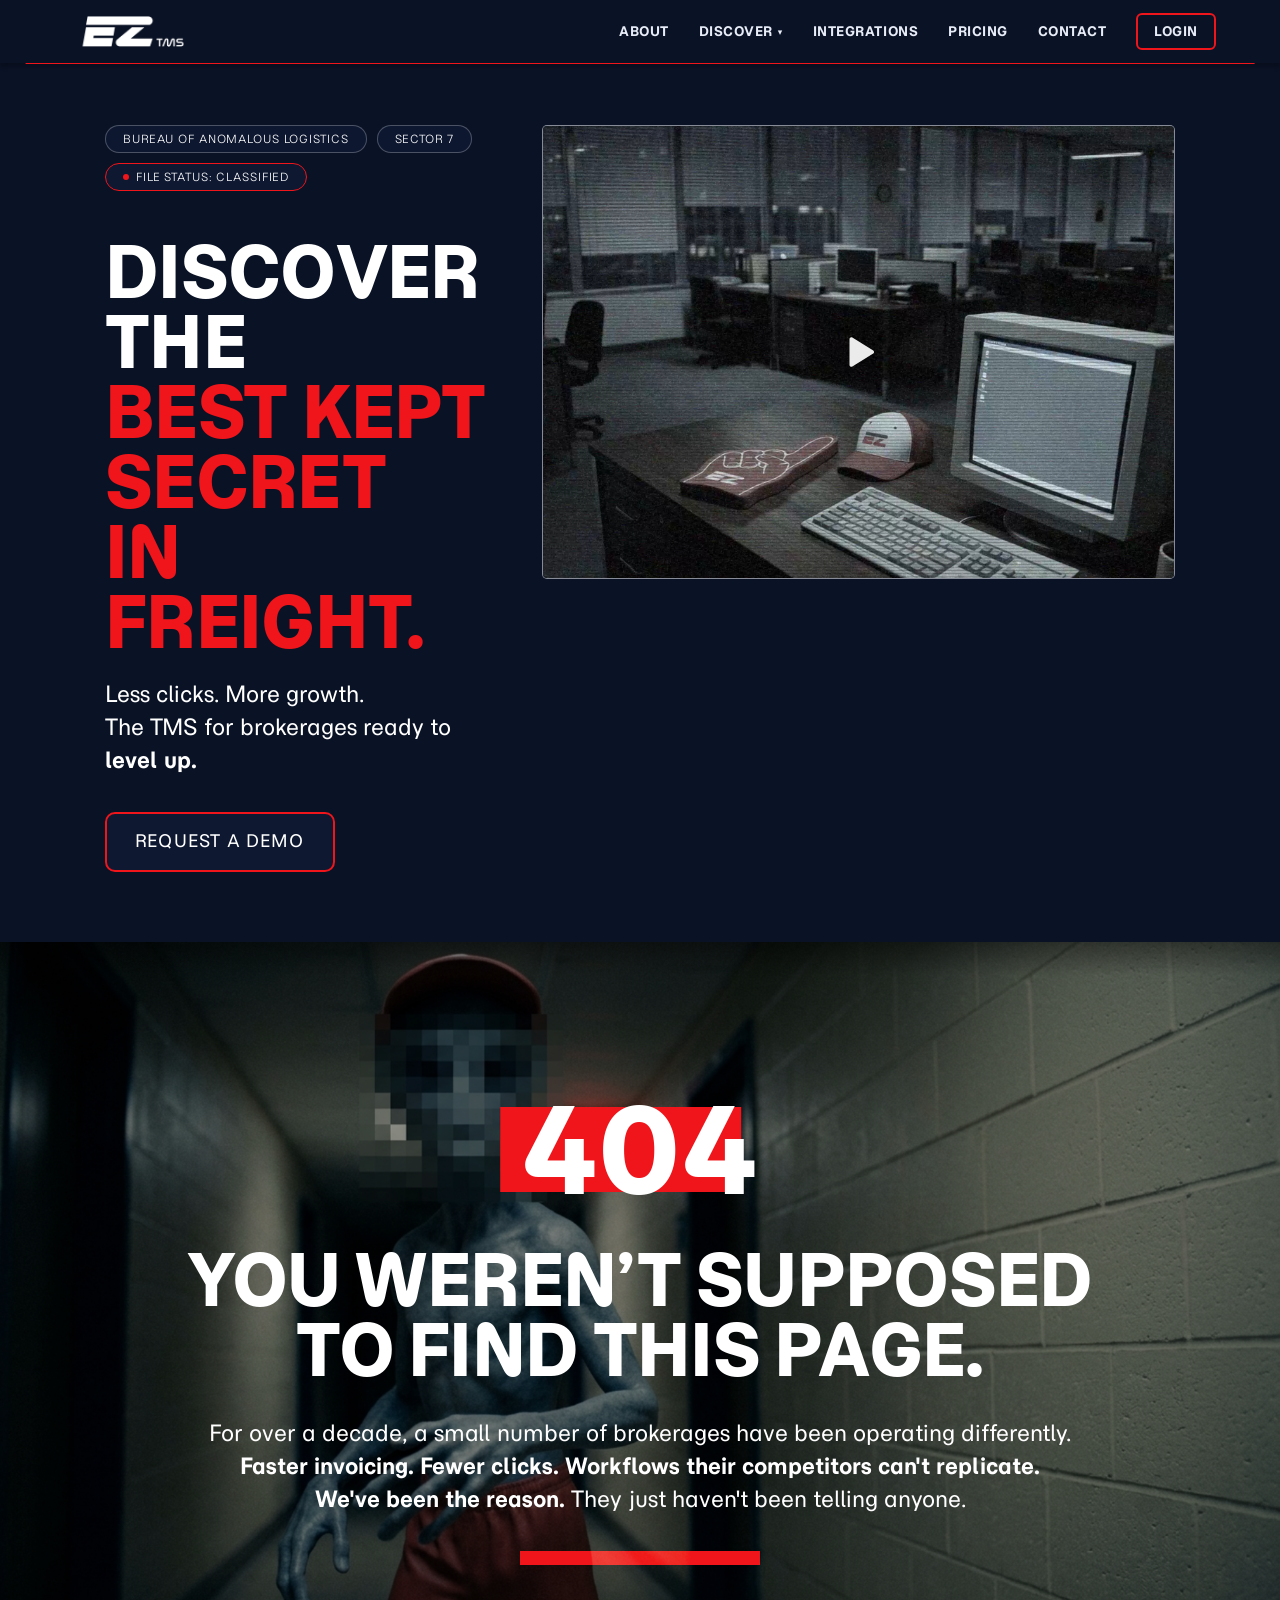
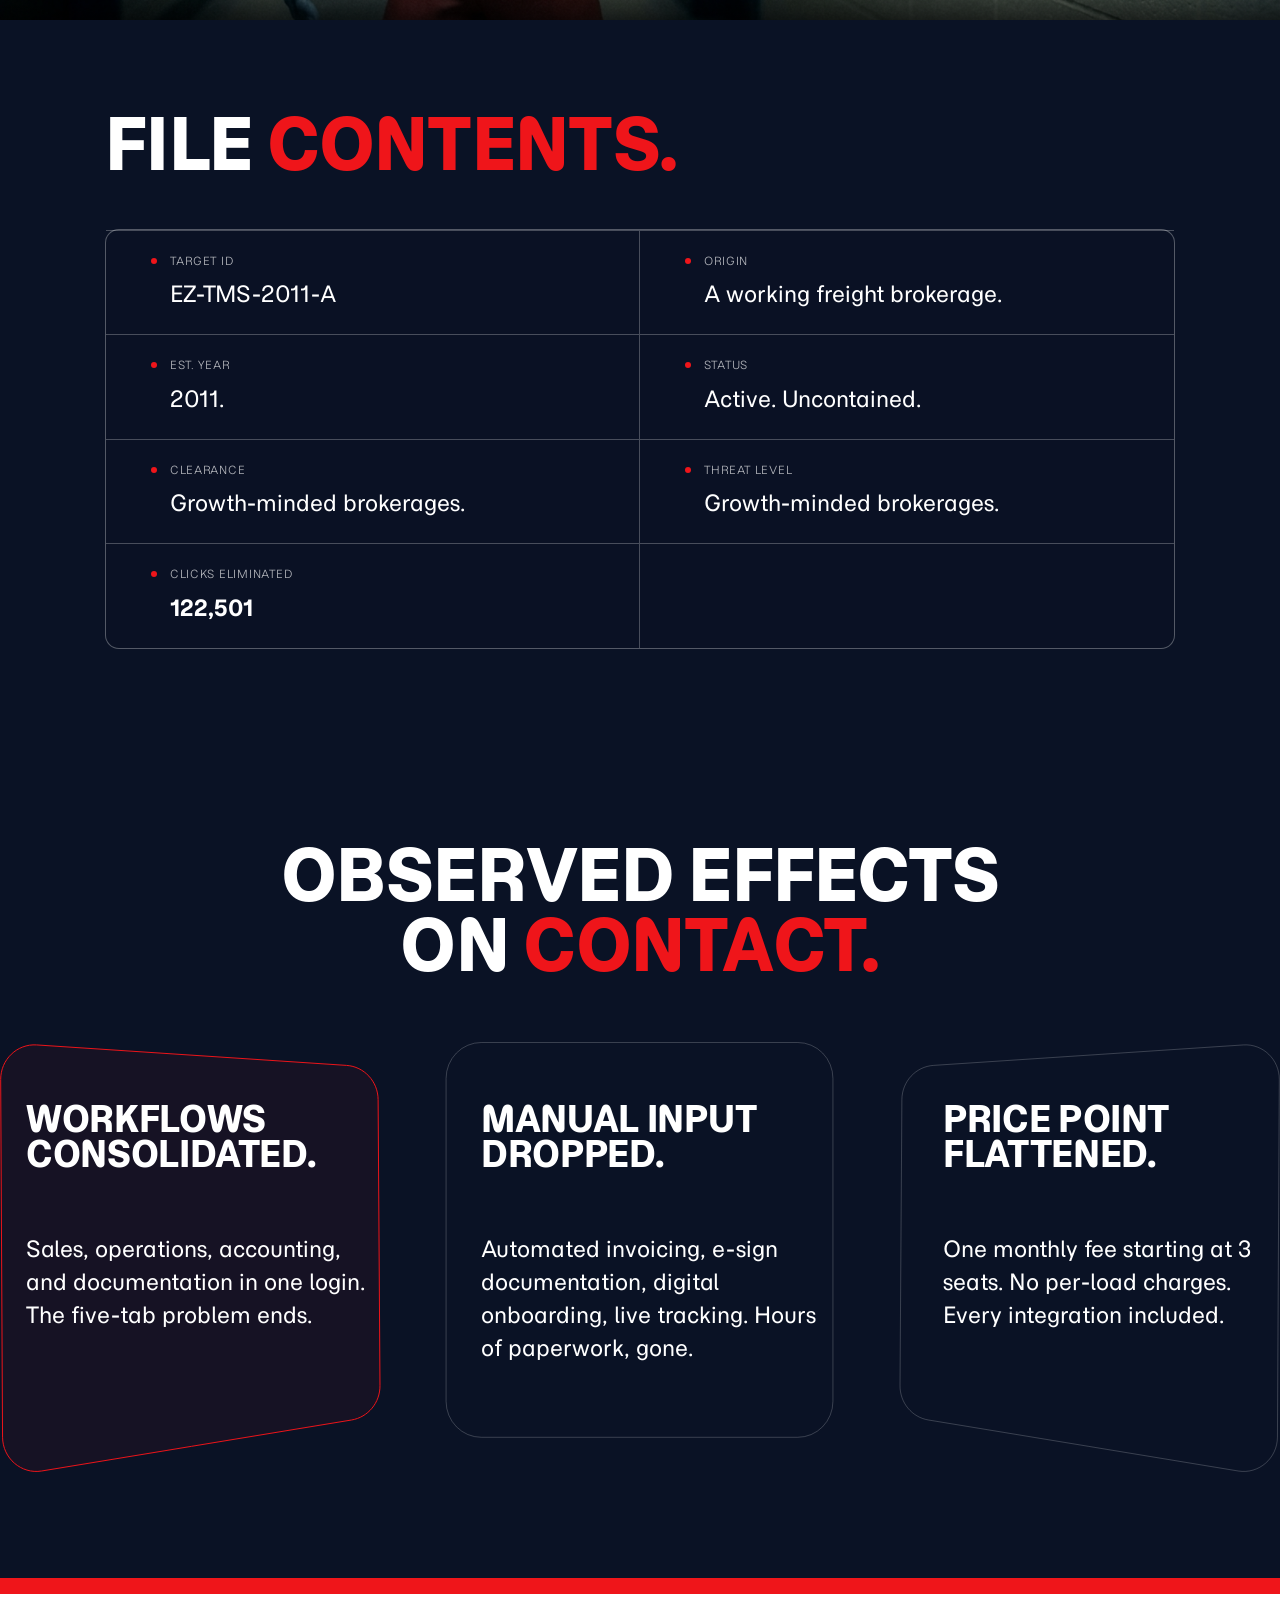
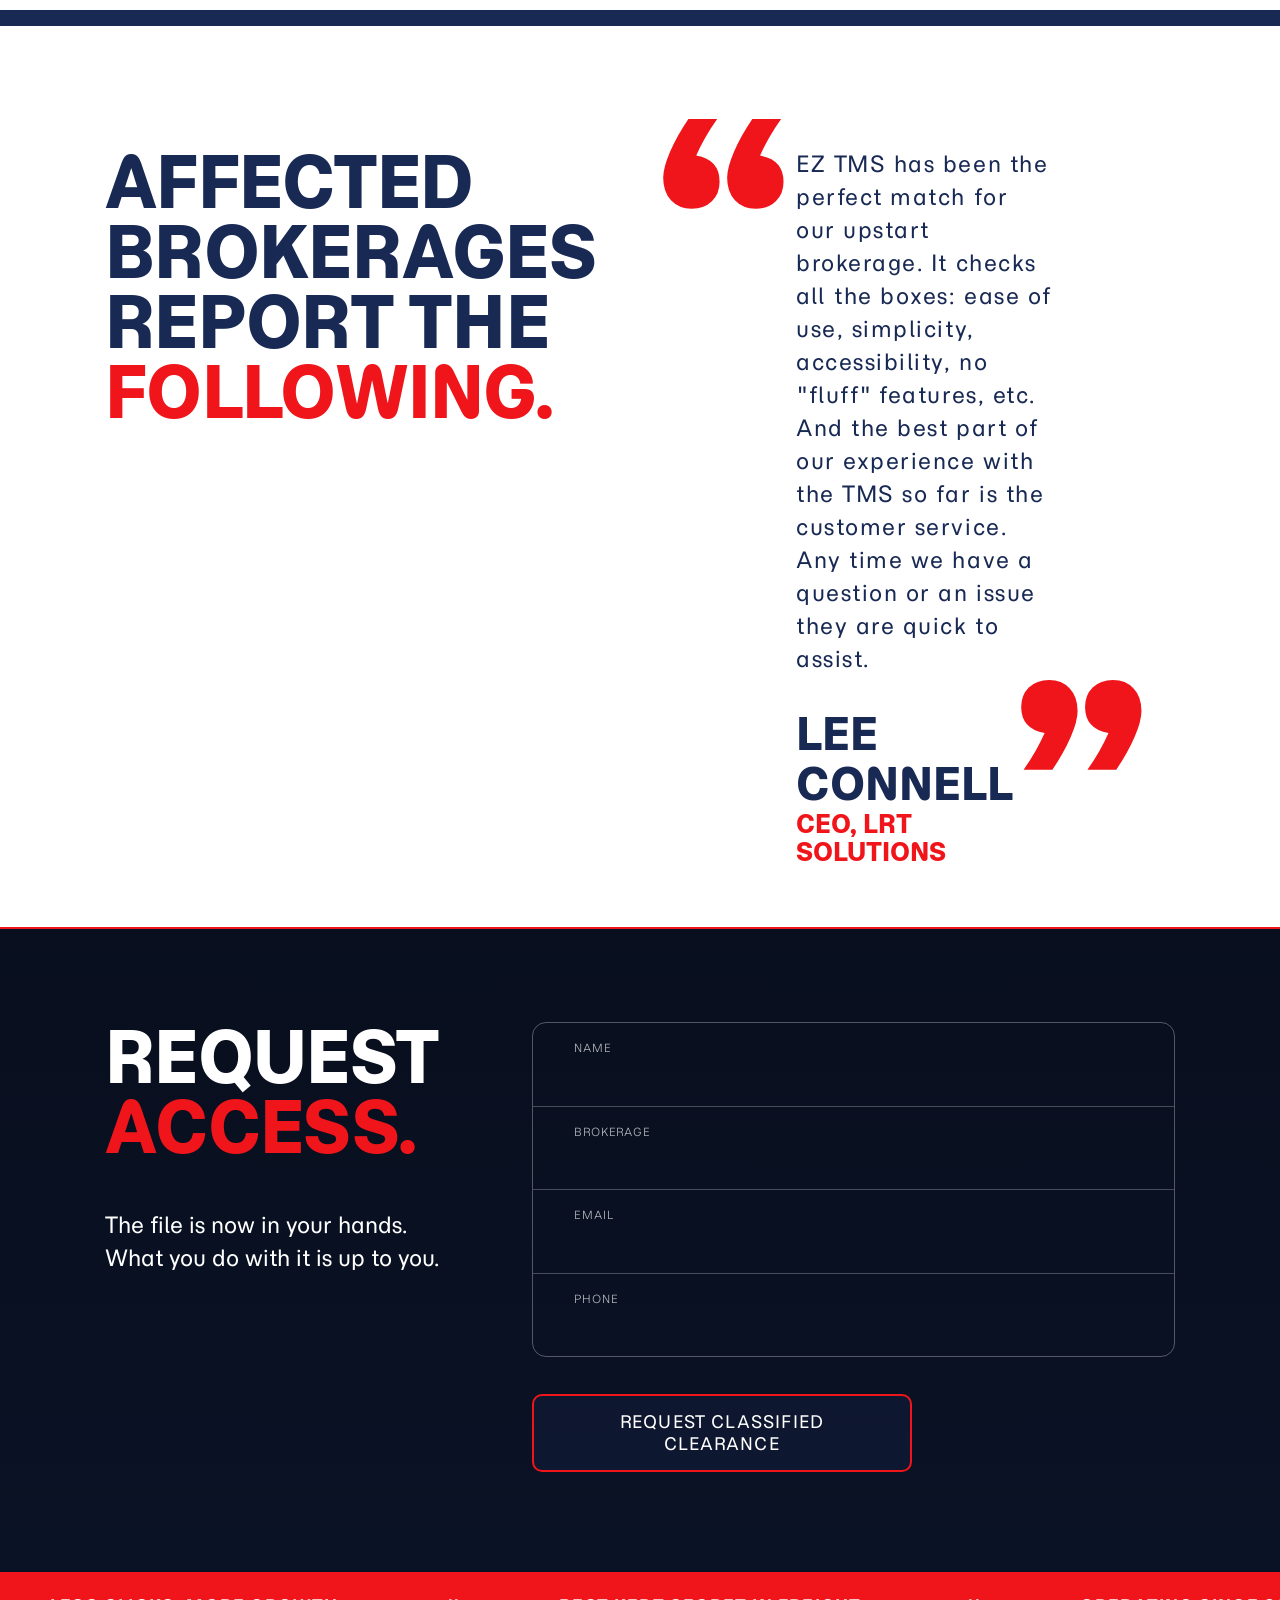
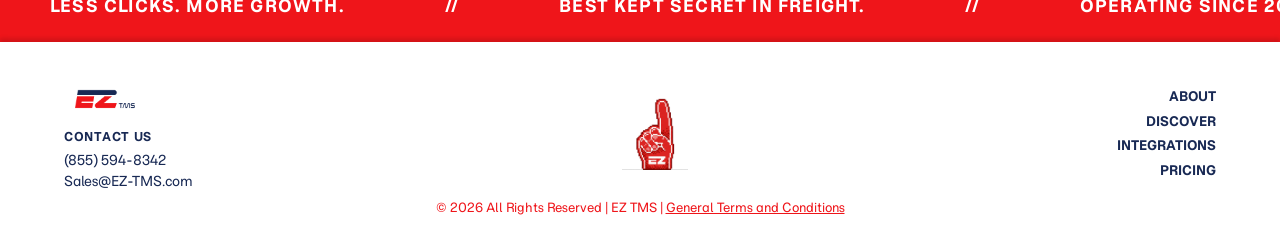
==== commit a6a6e0ec: "Add demo-request modal to every 'Request a Demo' button Single JS-injected modal (assets/demo-modal." ====
--- a/campaign-1.html
+++ b/campaign-1.html
@@ -159,5 +159,6 @@
   <div class="wrap copyright">© 2026 All Rights Reserved | EZ TMS | <a href="https://www.ezloadertms.com/ez-loader-gtcs" target="_blank" rel="noopener">General Terms and Conditions</a></div>
 </footer>
 
+<script src="assets/demo-modal.js"></script>
 </body>
 </html>
--- a/style.css
+++ b/style.css
@@ -46,13 +46,13 @@
 .stripes{display:flex;flex-direction:column;width:100%}
 .stripes span{height:16px}
 .stripes span:nth-child(1){background:var(--red)}
-.stripes span:nth-child(2){background:var(--navy3)}
-.stripes span:nth-child(3){background:var(--red)}
+.stripes span:nth-child(2){background:#fff}
+.stripes span:nth-child(3){background:var(--navy2)}
 
 /* ===== header ===== */
 .site-header{position:sticky;top:0;z-index:50;background:rgba(10,18,37,.95);backdrop-filter:blur(8px)}
 .header-inner{display:flex;align-items:center;justify-content:space-between;height:63px}
-.logo img{height:34px;width:auto}
+.logo img{width:138px;height:63px;object-fit:cover;display:block}
 .nav{display:flex;align-items:center;gap:30px}
 .nav a{font-family:var(--body);font-weight:700;text-transform:uppercase;font-size:13px;letter-spacing:.04em;color:#e7ecf7}
 .nav a:hover{color:var(--red)}
@@ -71,6 +71,9 @@
   opacity:1;visibility:visible;pointer-events:auto;transform:translateX(-50%) translateY(0)}
 .nav-dd-menu a{display:block;white-space:nowrap;padding:10px 24px;font-size:13px;color:#e7ecf7}
 .nav-dd-menu a:hover{color:var(--red);background:rgba(255,255,255,.05)}
+/* keep menu items light even inside the white (light) header */
+.site-header.light .nav .nav-dd-menu a{color:#e7ecf7}
+.site-header.light .nav .nav-dd-menu a:hover{color:var(--red)}
 
 /* ===== hero ===== */
 .hero{position:relative;min-height:584px;display:flex;align-items:center;overflow:hidden;
@@ -81,58 +84,89 @@
 .hero p{font-size:19px;max-width:34ch;margin:22px 0 30px;color:#e7ecf7}
 
 /* ===== problem ===== */
-.problem{background:var(--white);color:var(--navy);text-align:center;padding:70px 0 84px}
-.problem h2{font-size:46px;color:var(--navy)}
-.problem .lead{font-size:19px;max-width:74ch;margin:22px auto 0;color:#2c3858;font-family:var(--body)}
+.problem{position:relative;overflow:hidden;background:var(--white);color:var(--navy);text-align:center;padding:70px 0 84px}
+.problem > .wrap,.problem > .prob-shots{position:relative;z-index:1}
+.problem h2{font-size:48px;color:var(--navy)}
+.problem .lead{font-size:20px;max-width:74ch;margin:22px auto 0;color:#2c3858;font-family:var(--body);letter-spacing:.02em}
 .problem .lead strong{color:var(--navy)}
-.carousel{display:flex;align-items:center;gap:18px;margin:46px 0 54px}
-.car-arrow{flex:0 0 auto;width:46px;height:46px;border:none;border-radius:50%;background:var(--red);color:#fff;
-  font-size:26px;line-height:1;cursor:pointer;font-family:var(--display)}
-.car-track{flex:1;display:grid;grid-template-columns:repeat(3,1fr);gap:18px;overflow:hidden}
-.car-track img{width:100%;border-radius:10px;border:1px solid #d7deec;box-shadow:0 10px 26px rgba(20,40,90,.12)}
-.icon-row{display:grid;grid-template-columns:repeat(4,1fr);gap:34px}
-.icon-col{text-align:center;border-top:3px solid var(--red);padding-top:18px}
-.icon-col img{width:96px;height:96px;object-fit:contain;margin:0 auto 14px}
-.icon-col h3{font-size:21px;color:var(--navy);margin-bottom:8px}
-.icon-col p{font-size:15.5px;color:#41506f;font-family:var(--body)}
+/* overlapping app-screenshot cluster (shares .shot-cluster/.cluster with LTL) */
+.prob-shots{position:relative;margin:48px 0 56px}
+/* faded texture band behind the title + screenshots (fades out before the columns) */
+.prob-backdrop{position:absolute;top:0;left:50%;transform:translateX(-50%);
+  width:100%;max-width:1599px;height:660px;object-fit:cover;opacity:.1;z-index:0;pointer-events:none;
+  -webkit-mask-image:radial-gradient(ellipse 64% 58% at 50% 48%, #000 40%, transparent 100%);
+          mask-image:radial-gradient(ellipse 64% 58% at 50% 48%, #000 40%, transparent 100%)}
+/* four value columns with vertical dividers + foam-finger icons */
+.icon-row{display:grid;grid-template-columns:repeat(4,1fr);position:relative}
+.icon-col{text-align:center;padding:0 30px;position:relative}
+.icon-col + .icon-col::before{content:"";position:absolute;left:0;top:8px;height:248px;width:1px;background:rgba(24,41,84,.45)}
+.icon-col img{width:128px;height:128px;object-fit:contain;margin:0 auto 22px}
+.icon-col h3{font-size:22px;color:var(--navy);margin-bottom:10px;letter-spacing:.02em}
+.icon-col p{font-size:18px;line-height:1.4;color:#41506f;font-family:var(--body)}
 
 /* ===== features + integrations (dark) ===== */
-.features{background:var(--navy) url('assets/space-bg.png') center top/cover no-repeat;padding:72px 0 84px}
-.section-title{font-size:42px;text-align:center;margin-bottom:40px}
-/* interactive feature cards: collapsed shows title, hover reveals description */
-.feature-cards{display:grid;grid-template-columns:1fr 1fr;gap:24px 52px;max-width:1240px;margin:0 auto;align-items:start}
-.feature-card{display:flex;align-items:stretch;outline:none}
-.feature-card .ic{flex:0 0 auto;width:118px;height:118px;border-radius:14px;
+.features{padding:72px 0 84px;
+  background:
+    radial-gradient(120% 55% at 50% -2%, rgba(40,62,116,.45) 0%, rgba(10,18,37,0) 52%),
+    linear-gradient(180deg, rgba(10,18,37,.8) 0%, rgba(10,18,37,.92) 55%, #0a1225 100%),
+    #06080f url('assets/space-bg.png') center/cover no-repeat}
+.section-title{font-size:42px;text-align:center;margin-bottom:54px}
+/* uniform stack; JS brings the row nearest viewport-center into focus as you scroll */
+.feat-stack{max-width:1180px;width:100%;margin:0 auto;display:flex;flex-direction:column;gap:30px;position:relative}
+.feat-row{display:flex;justify-content:center;gap:clamp(12px,2.3vw,30px);width:100%;
+  transition:opacity .5s ease,transform .5s ease}
+.feat-stack.focus-ready .feat-row{opacity:.3;transform:scale(.9)}
+.feat-stack.focus-ready .feat-row.in-focus{opacity:1;transform:scale(1)}
+/* gray sparkle divider centered in the aisle between each set of four cards;
+   absolutely positioned (JS sets top) so it adds no vertical space */
+.feat-star{position:absolute;left:50%;top:0;transform:translate(-50%,-50%);
+  display:flex;align-items:center;justify-content:center;color:#8b94ad;pointer-events:none;z-index:3}
+.feat-star svg{width:34px;height:34px;filter:drop-shadow(0 0 12px rgba(160,172,205,.22))}
+
+.feature-card{flex:1 1 0;min-width:0;container-type:inline-size;display:flex;align-items:stretch;gap:clamp(8px,1.1vw,16px);outline:none}
+.feature-card .ic{flex:0 0 32.6cqw;height:32.6cqw;border-radius:3cqw;
   background:linear-gradient(155deg,#1b2c5e,#101f44);display:flex;align-items:center;justify-content:center;
-  border:1px solid rgba(255,255,255,.08);position:relative;z-index:2;transition:border-color .3s ease}
-.feature-card .ic img{width:auto;height:62px;max-width:66px;object-fit:contain}
-.feature-card .body{flex:1;min-height:118px;display:flex;flex-direction:column;justify-content:center;
-  border:2px solid var(--red);border-radius:14px;padding:16px 24px 16px 40px;margin-left:-16px;
-  background:rgba(11,19,42,.55);transition:border-color .3s ease,background .3s ease}
-.feature-card h3{font-size:20px;color:#fff}
-.feature-card .desc{font-family:var(--body);font-weight:400;text-transform:none;font-size:15px;line-height:1.45;
-  color:#b9c3dd;max-height:0;opacity:0;overflow:hidden;margin-top:0;
-  transition:max-height .4s ease,opacity .35s ease,margin-top .4s ease}
-.feature-card:hover .desc,.feature-card:focus-within .desc{max-height:130px;opacity:1;margin-top:9px}
-.feature-card:hover .body,.feature-card:focus-within .body{border-color:#ff3d41;background:rgba(22,34,74,.72)}
-.feature-card:hover .ic,.feature-card:focus-within .ic{border-color:rgba(239,21,26,.55)}
-/* mirror the right-hand column */
-.feature-card:nth-child(even){flex-direction:row-reverse;text-align:right}
-.feature-card:nth-child(even) .body{margin-left:0;margin-right:-16px;padding:16px 40px 16px 24px}
+  border:1px solid rgba(255,255,255,.1);box-shadow:0 0.6cqw 1.9cqw 0.7cqw rgba(0,0,0,.33);
+  position:relative;z-index:2}
+.feature-card .ic img{width:auto;height:16cqw;max-width:18cqw;object-fit:contain}
+/* slanted red-outline panel (per-card SVG via --slant) */
+.feature-card .body{flex:1;min-width:0;height:32.6cqw;display:flex;flex-direction:column;justify-content:center;
+  padding:0 9cqw 0 6cqw;position:relative}
+/* inline SVG outline — non-scaling-stroke keeps every edge the same weight */
+.feature-card .slant-svg{position:absolute;inset:0;width:100%;height:100%;pointer-events:none}
+.feature-card .body h3,.feature-card .body .desc{position:relative;z-index:1}
+.feature-card h3{font-size:4.4cqw;line-height:1.08;color:#fff}
+.feature-card .desc{font-family:var(--body);font-weight:400;text-transform:none;
+  font-size:3.05cqw;line-height:1.32;color:#b9c3dd;margin-top:2cqw}
+/* mirror the right-hand column: icon on the right, text still left-aligned */
+.feature-card.mir{flex-direction:row-reverse}
+.feature-card.mir .body{padding:0 6cqw 0 9cqw}
+@media (prefers-reduced-motion:reduce){.feat-row{transition:none}.feat-stack.focus-ready .feat-row{opacity:1;transform:none}}
 .integrations{text-align:center;padding-top:34px}
 .int-title{font-family:var(--display);font-weight:400;text-transform:uppercase;font-size:50px;margin-bottom:16px}
 .int-sub{font-size:18px;color:#cdd6ea;max-width:60ch;margin:0 auto 30px}
 .int-sub strong{color:#fff}
-.logo-strip{display:flex;align-items:center;justify-content:center;gap:54px;flex-wrap:wrap;
-  border:3px solid var(--red);border-radius:18px;padding:26px 40px;margin:0 auto 30px;max-width:1180px}
-.logo-strip img{height:46px;width:auto;object-fit:contain;filter:brightness(0) invert(1)}
+.logo-strip{background:#fff;border:3px solid var(--red);border-radius:18px;
+  padding:18px 0;margin:0 auto 30px;max-width:1180px;overflow:hidden}
+.marquee{overflow:hidden;width:100%;
+  -webkit-mask-image:linear-gradient(90deg,transparent,#000 5%,#000 95%,transparent);
+          mask-image:linear-gradient(90deg,transparent,#000 5%,#000 95%,transparent)}
+/* two identical ticker images side by side; -50% scrolls exactly one copy → seamless.
+   the right margin is on BOTH copies so each cell stays equal width — the gap shows
+   only at the seam, where the strip's last logo meets its first */
+.marquee-track{display:flex;align-items:center;width:max-content;animation:marquee 45s linear infinite}
+.marquee:hover .marquee-track{animation-play-state:paused}
+.marquee-track img{height:58px;width:auto;display:block;flex:0 0 auto;margin-right:70px}
+@keyframes marquee{from{transform:translateX(0)}to{transform:translateX(-50%)}}
+@media (prefers-reduced-motion:reduce){.marquee-track{animation:none}}
 
 /* ===== testimonial ===== */
-.testimonial{background:var(--white);color:var(--navy);padding:48px 0 56px}
-.testimonial-wrap{display:flex;align-items:center;gap:0}
-/* foam finger — left anchor */
-.test-finger{flex:0 0 auto;width:140px;height:auto;align-self:center;
-  filter:drop-shadow(0 10px 20px rgba(0,0,0,.18))}
+.testimonial{position:relative;overflow:visible;background:var(--white);color:var(--navy);padding:92px 0 104px}
+.testimonial-wrap{display:flex;align-items:center;gap:0;padding-left:30%}
+/* foam finger — large, bleeds off the left and pokes up into the section above */
+.test-finger{position:absolute;left:-9%;top:0;width:39%;max-width:624px;height:auto;
+  transform:translateY(-24%);z-index:5;pointer-events:none;
+  filter:drop-shadow(0 14px 22px rgba(0,0,0,.2))}
 /* slider — takes remaining space */
 .test-slider{flex:1;min-width:0;overflow:hidden}
 .test-slide{display:none;animation:fadeIn .4s ease}
@@ -156,12 +190,11 @@
 .test-arrow:hover{color:var(--red)}
 
 /* ===== closing CTA ===== */
-.cta{background:var(--navy)}
-.cta-grid{display:grid;grid-template-columns:42% 58%;align-items:center;min-height:360px;
-  max-width:1600px;margin:0 auto}
-.cta-img{height:100%}
-.cta-img img{width:100%;height:100%;object-fit:cover;max-height:420px}
-.cta-copy{padding:40px 64px}
+.cta{position:relative;overflow:hidden;background:var(--navy2);min-height:600px;display:flex;align-items:center}
+.cta-bg{position:absolute;inset:0;width:100%;height:100%;object-fit:cover;object-position:left 28%;z-index:0}
+.cta-overlay{position:absolute;inset:0;z-index:1;
+  background:linear-gradient(90deg,rgba(24,41,84,0) 30%,rgba(24,41,84,.78) 52%,var(--navy2) 70%)}
+.cta-copy{position:relative;z-index:2;width:100%;padding:64px 64px 64px 50%}
 .cta-copy .eyebrow{font-size:22px;color:#e7ecf7;margin-bottom:10px}
 .cta-copy h2{font-size:52px}
 .cta-copy .btn-outline{margin-top:28px}
@@ -196,22 +229,33 @@
 .stripes.light.flip span:nth-child(3){background:var(--red)}
 
 /* hero: photo bg, navy gradient, Red Hat Display headline, overlapping dashboard */
-.why-hero{position:relative;height:660px;background:#05060c url('assets/why-hero-bg.png') center/cover no-repeat;padding-top:94px}
+.why-hero{position:relative;min-height:440px;background:#05060c url('assets/why-hero-bg.png') center/cover no-repeat;padding:104px 0 80px}
 .why-hero::before{content:"";position:absolute;inset:0;
   background:linear-gradient(90deg,#0a1225 24%,rgba(10,18,37,.5) 62%,rgba(10,18,37,.35) 100%),
              linear-gradient(0deg,#0a1225 0,rgba(10,18,37,0) 65%)}
 .why-hero-inner{position:relative;z-index:2}
-.why-h1{display:flex;justify-content:center;align-items:flex-start;gap:18px;
-  font-family:"Red Hat Display",var(--display);font-weight:900;font-size:70px;line-height:1;letter-spacing:0}
-.why-h1 .stack{display:flex;flex-direction:column;text-align:right}
-.why-h1 .dim{color:rgba(255,255,255,.5)}
-.why-h1 .lit{color:rgba(255,255,255,.9)}
-.why-h1 .by{margin-top:70px}
-.why-dash{width:988px;max-width:88%;margin:128px auto 0;border-radius:14px;
-  box-shadow:0 4px 6.3px 3px rgba(0,0,0,.25);position:relative;z-index:5}
+.why-h1{display:flex;flex-direction:row;align-items:flex-end;justify-content:center;gap:.26em;
+  font-family:"Red Hat Display",var(--display);font-weight:900;font-size:70px;line-height:1.04;letter-spacing:0}
+/* single rolodex slot inline before "by brokers."; auto width = widest verb so the
+   rest of the line never shifts as the verb rotates */
+.why-h1 .verb-slot{display:inline-block;height:1.04em;overflow:hidden}
+.why-h1 .verb-track{display:flex;flex-direction:column;will-change:transform}
+.why-h1 .verb{height:1.04em;line-height:1.04;white-space:nowrap;text-align:right;color:#fff}
+.why-h1 .by{line-height:1.04}
+@media (prefers-reduced-motion:reduce){.why-h1 .verb-track{transform:none!important}}
+/* testimonial card overlapping the hero/story seam (replaces the dashboard shot) */
+.why-quote{position:relative;z-index:5;max-width:860px;margin:-150px auto 100px;
+  background:#fff;border:1px solid #e4e8f1;border-radius:18px;
+  box-shadow:0 30px 64px rgba(10,18,37,.3);padding:46px 58px 44px}
+.wq-mark{display:block;font-family:var(--display);font-size:84px;line-height:.7;color:var(--red);height:50px;user-select:none}
+.wq-text{font-family:var(--body);font-weight:500;font-size:21px;line-height:1.55;color:var(--navy2);margin:0}
+.wq-close{text-align:right;margin-top:2px}
+.wq-cite{display:block;margin-top:18px}
+.wq-name{display:block;font-family:"Red Hat Display",var(--display);font-weight:900;font-size:32px;color:var(--navy2);line-height:1.1}
+.wq-title{display:block;font-size:18px;color:#5d6a86;margin-top:5px}
 
 /* the story */
-.why-story{background:#fff;color:var(--navy2);padding:364px 0 120px}
+.why-story{background:#fff;color:var(--navy2);padding:0 0 120px}
 .story-grid{max-width:1324px;margin:0 auto;padding:0 var(--pad);
   display:grid;grid-template-columns:minmax(0,479px) minmax(0,599px);justify-content:space-between;gap:60px}
 .story-copy h2{font-size:70px;color:var(--navy2);margin-bottom:46px}
@@ -277,21 +321,27 @@
   linear-gradient(0deg,#0a1225 5%,rgba(10,18,37,0) 69%)}
 .ltl-band{background:var(--navy);padding:130px 0 56px}
 .lead-light{font-size:22px;letter-spacing:.07em;text-align:center;color:#fff;max-width:786px;margin:0 auto 70px}
-.shot-cluster{display:flex;align-items:center;justify-content:center;gap:34px}
-.cluster{position:relative;width:1104px;max-width:100%;height:306px;flex:0 1 auto}
-.cluster .shot{position:absolute;border-radius:14px;box-shadow:0 4px 20px 3px rgba(0,0,0,.25);object-fit:cover}
-.cluster .shot-l{left:0;top:12px;width:550px;height:280px;filter:brightness(.9)}
-.cluster .shot-r{right:0;top:13px;width:550px;height:280px;filter:brightness(.9)}
-.cluster .shot-c{left:50%;transform:translateX(-50%);top:0;width:600px;height:306px;z-index:2}
-.cluster-arrow{flex:0 0 auto;background:none;border:none;color:var(--red);font-size:44px;line-height:1;
-  cursor:pointer;font-family:var(--display);padding:0}
-.cluster-arrow:hover{color:#ff3d41}
-.dots{display:flex;justify-content:center;gap:8px;margin-top:34px}
-.dots span{width:8px;height:8px;border-radius:50%;background:rgba(255,255,255,.45)}
+.shot-cluster{display:flex;align-items:center;justify-content:center;gap:clamp(14px,2.6vw,48px)}
+/* layered fan: current screenshot centered + on top, prev/next peeking behind */
+.fan{position:relative;width:1000px;max-width:100%;aspect-ratio:1180/378;margin:0;flex:0 1 auto}
+.fan img{position:absolute;top:50%;left:50%;width:60%;height:auto;border-radius:12px;object-fit:cover;
+  opacity:0;z-index:1;pointer-events:none;transform:translate(-50%,-50%) scale(.76);
+  transition:transform .55s cubic-bezier(.4,0,.2,1),opacity .55s ease,filter .55s ease}
+.fan img.is-c{opacity:1;z-index:3;transform:translate(-50%,-50%) scale(1);box-shadow:0 16px 40px rgba(20,40,90,.3)}
+.fan img.is-l{opacity:1;z-index:2;transform:translate(-86%,-50%) scale(.85);filter:brightness(.8)}
+.fan img.is-r{opacity:1;z-index:2;transform:translate(-14%,-50%) scale(.85);filter:brightness(.8)}
+.cluster-arrow{flex:0 0 auto;background:none;border:none;color:var(--red);
+  font-size:clamp(34px,3.4vw,50px);line-height:1;cursor:pointer;font-family:var(--display);padding:0;
+  transition:color .15s ease,transform .15s ease}
+.cluster-arrow:hover{color:#ff3d41;transform:scale(1.15)}
+.dots{display:flex;justify-content:center;gap:9px;margin-top:30px}
+.dots span{width:9px;height:9px;border-radius:50%;background:rgba(20,40,90,.22);cursor:pointer;transition:background .2s}
+.dots span:hover{background:rgba(20,40,90,.45)}
 .dots span.on{background:var(--red)}
 
 /* big quote with foam finger */
-.big-quote{position:relative;background:#fff;color:var(--navy2);min-height:621px;overflow:hidden;padding:105px 0 80px}
+.big-quote{position:relative;background:#fff;color:var(--navy2);min-height:621px;
+  overflow:clip;overflow-clip-margin:260px;padding:105px 0 80px}
 .bq-finger{position:absolute;left:-168px;top:-98px;width:732px;height:732px;object-fit:contain;
   transform:rotate(5.72deg);filter:drop-shadow(0 4px 4px rgba(0,0,0,.25))}
 .bq-content{position:relative;max-width:910px;margin:0 0 0 500px;padding-right:64px}
@@ -315,10 +365,10 @@
 .lg-title{font-size:78px;line-height:84px}
 .edi-sub{font-size:22px;color:#fff;max-width:720px}
 .edi-photo{width:1120px;max-width:92%;height:366px;object-fit:cover;border:2px solid var(--red);border-radius:10px}
-.edi-lockup{display:flex;align-items:center;gap:16px}
-.edi-lockup .lk-ez{height:90px;width:auto}
-.edi-lockup .lk-plus{font-size:58px;line-height:62px}
-.edi-lockup .lk-bf{height:59px;width:auto}
+.edi-lockup{display:flex;align-items:center;gap:26px}
+.edi-lockup .lk-ez{height:46px;width:auto}
+.edi-lockup .lk-plus{font-size:40px;line-height:1}
+.edi-lockup .lk-bf{height:62px;width:auto}
 .edi-matters{background:var(--navy);display:flex;align-items:center;justify-content:center;gap:80px;
   min-height:360px;padding:20px 64px 40px}
 .em-copy h2{font-family:"Red Hat Display",var(--display);font-weight:900;font-size:58px;line-height:62px;color:#fff}
@@ -327,24 +377,39 @@
   box-shadow:0 4px 30px rgba(0,0,0,.25);flex:0 0 auto}
 .stat-box img{width:100%;height:100%;object-fit:cover}
 /* skewed "what you get" cards (svg outlines + overlaid text) */
-.edi-cards{position:relative;width:1306px;max-width:100%;height:372px;margin:0 auto;
-  background:url('assets/edi-cards.svg') center/contain no-repeat}
-.edi-card{position:absolute;top:68px;width:340px;text-align:left}
-.edi-card:nth-child(1){left:33px}
-.edi-card:nth-child(2){left:488px}
-.edi-card:nth-child(3){left:950px}
-.edi-card h3{font-size:32px;color:var(--navy2);line-height:1}
-.edi-card p{position:absolute;top:138px;font-size:22px;color:var(--navy2);max-width:339px}
+.edi-cards{display:flex;justify-content:center;gap:62px;width:1306px;max-width:100%;margin:0 auto}
+/* default: plain rounded box (like the middle one) */
+.edi-card{position:relative;flex:1 1 0;max-width:396px;min-height:330px;display:flex;flex-direction:column;
+  text-align:left;padding:50px 40px;outline:none;background-color:#fff;
+  border:1.5px solid #d6dbe8;border-radius:24px;
+  --ease:cubic-bezier(.34,.02,.2,1);
+  transition:border-color .4s var(--ease),border-radius .45s var(--ease),
+    background-color .4s ease,transform .45s var(--ease)}
+.edi-card > *{position:relative;z-index:1}
+/* slanted red shape, pre-loaded and faded in on hover for a smooth cross-fade */
+.edi-card::before{content:"";position:absolute;inset:0;z-index:0;opacity:0;pointer-events:none;
+  background-size:100% 100%;background-repeat:no-repeat;transition:opacity .4s var(--ease)}
+.edi-card.slant-l::before{background-image:url('assets/edi-slant-left.svg')}
+.edi-card.slant-r::before{background-image:url('assets/edi-slant-right.svg')}
+.edi-card h3{font-size:32px;color:var(--navy2);line-height:1.05}
+.edi-card p{font-size:22px;color:var(--navy2);max-width:339px;margin-top:auto;padding-top:40px}
+/* hover/focus: lift + turn red (middle stays a rounded box) */
+.edi-card:hover,.edi-card:focus-visible{transform:translateY(-7px);
+  border-color:var(--red);background-color:rgba(239,21,26,.06)}
+/* slant cards: dissolve into their red slanted shape */
+.edi-card.slant-l:hover,.edi-card.slant-l:focus-visible,
+.edi-card.slant-r:hover,.edi-card.slant-r:focus-visible{
+  border-color:transparent;border-radius:0;background-color:transparent}
+.edi-card.slant-l:hover::before,.edi-card.slant-l:focus-visible::before,
+.edi-card.slant-r:hover::before,.edi-card.slant-r:focus-visible::before{opacity:1}
+@media (prefers-reduced-motion:reduce){.edi-card,.edi-card::before{transition:none}}
 .cta-buttons{display:flex;gap:30px;justify-content:center;align-items:center;margin-top:48px}
 .cta-buttons .btn-outline{margin-top:0}
 
 /* integrations page */
 .page-hero.short{height:601px}
-.int-sheet{position:relative;margin-top:-60px;z-index:3;
-  background:url('assets/integrations/sheet.svg') top center/100% 100% no-repeat}
-.int-sheet::before{content:"";position:absolute;top:0;left:0;right:0;height:62.5px;
-  background:url('assets/integrations/sheet-edge.svg') top center/100% 100% no-repeat;pointer-events:none}
-.int-inner{padding:104px 120px 110px}
+.int-sheet{position:relative;background:#fff;border-top:4px solid var(--red)}
+.int-inner{padding:88px 120px 110px}
 .cat-head{font-family:"Red Hat Display",var(--display);font-weight:900;font-size:40px;
   text-transform:uppercase;color:var(--navy2);margin-bottom:38px}
 .cats{display:flex;flex-direction:column;gap:30px;margin-bottom:96px}
@@ -353,6 +418,8 @@
   font-size:19px;text-transform:uppercase;color:var(--navy2)}
 .cat-logos{display:flex;align-items:center;gap:22px;flex-wrap:wrap}
 .cat-logos img{width:150px;height:58px;object-fit:contain}
+/* square/round marks size to their height so they don't reserve a wide, mostly-empty cell */
+.cat-logos img.sq{width:auto}
 .mkt-logos{display:flex;align-items:center;gap:40px;margin-bottom:96px}
 .mkt-logos img{width:230px;height:80px;object-fit:contain}
 .carrier-grid{display:flex;flex-wrap:wrap;gap:26px;align-items:center}
@@ -361,6 +428,16 @@
   display:flex;align-items:center;justify-content:center;color:#8c919e;
   font-family:var(--body);font-weight:700;font-size:13px;letter-spacing:.04em}
 .carrier-grid .logo-box{width:200px;height:84px;display:flex;align-items:center;justify-content:center}
+.carrier-more{font-family:"Red Hat Display",var(--display);font-weight:900;font-size:24px;
+  text-transform:uppercase;color:var(--red);margin-top:26px}
+/* LTL portal reuse of the integrations blocks on a white section */
+.ltl-integrations{background:#fff;color:var(--navy2)}
+.ltl-intro{font-family:"Red Hat Display",var(--display);font-weight:900;font-size:clamp(24px,3.4vw,40px);line-height:1.1;letter-spacing:0;text-transform:none;color:var(--navy2);max-width:820px;margin:0 auto 54px;text-align:center}
+.ltl-results{display:block;width:100%;max-width:1040px;height:auto;margin:0 auto 64px;
+  border-radius:14px;border:1px solid #e3e7f0;box-shadow:0 18px 50px rgba(10,18,37,.18)}
+.ltl-int-head{font-family:var(--display);font-weight:400;text-transform:uppercase;
+  font-size:clamp(34px,4vw,50px);text-align:center;color:var(--navy2);margin:0 0 24px}
+.ltl-integrations .carrier-more{text-align:center}
 .carrier-grid .logo-box .h64{width:auto;height:64px}
 .carrier-grid .logo-box .h46{width:auto;height:46px}
 .no-fees{background:var(--navy);padding:84px 120px;color:#fff}
@@ -383,28 +460,7 @@
 .enterprise{font-size:12px;letter-spacing:.08em;color:#fff;text-align:center;margin-top:46px;
   text-decoration:underline;text-underline-offset:4px}
 .center-title{font-size:70px;text-align:center;margin:140px 0 80px}
-/* what's included grid */
-.pf-grid{position:relative;display:grid;grid-template-columns:repeat(2,624px);gap:45px 29px;
-  justify-content:center}
-.pf-card{display:flex;align-items:stretch}
-.pf-tile{flex:0 0 203px;height:204px;background:url('assets/feature-box.png') center/cover no-repeat;
-  display:flex;align-items:center;justify-content:center;
-  box-shadow:0 4px 12px 5px rgba(0,0,0,.33);position:relative;z-index:2}
-.pf-tile img{height:110px;width:auto;object-fit:contain}
-.pf-panel{flex:1;height:204px;padding:38px 30px 0 36px;position:relative;z-index:1}
-.pf-panel::before{content:"";position:absolute;inset:0;z-index:-1;
-  background-size:100% 100%;background-repeat:no-repeat}
-.pf-panel.s1::before{background-image:url('assets/pricing/slant-1.svg')}
-.pf-panel.s2::before{background-image:url('assets/pricing/slant-2.svg');transform:scaleX(-1)}
-.pf-panel.s3::before{background-image:url('assets/pricing/slant-3.svg');transform:scaleY(-1)}
-.pf-panel.s4::before{background-image:url('assets/pricing/slant-4.svg');transform:rotate(180deg)}
-.pf-panel.s5::before{background-image:url('assets/pricing/slant-5.svg')}
-.pf-panel.s6::before{background-image:url('assets/pricing/slant-6.svg');transform:scaleX(-1)}
-.pf-card.flip .pf-panel{padding:38px 36px 0 52px}
-.pf-panel h3{font-family:var(--display);font-weight:400;font-size:25.75px;color:#fff;
-  text-transform:uppercase;line-height:1;max-width:316px}
-.pf-panel p{font-size:18px;color:#fff;margin-top:9px;max-width:316px}
-.pf-star{position:absolute;left:50%;top:50%;transform:translate(-50%,-50%);width:123px;height:auto}
+/* what's included reuses the homepage feature-card system (.feat-stack / .feature-card) */
 /* add-ons */
 .addons-title{margin-top:160px}
 .addons{display:flex;gap:79px;justify-content:center}
@@ -552,11 +608,10 @@
 @media (max-width:1100px){
   :root{--pad:40px}
   .hero h1{font-size:56px}
-  .why-hero{height:auto;padding-bottom:64px}
+  .why-hero{padding-bottom:64px}
   .why-h1{font-size:54px}
-  .why-h1 .by{margin-top:54px}
-  .why-dash{margin:64px auto 0}
-  .why-story{padding-top:90px}
+  .why-h1 .by{margin-top:2px}
+  .why-quote{margin:-110px auto 72px;max-width:90%}
   .story-photo{margin-top:0}
   .story-copy h2,.focus-title{font-size:54px}
   .story-grid{grid-template-columns:1fr;gap:46px}
@@ -568,9 +623,6 @@
   .page-hero-inner{padding-left:var(--pad);padding-top:80px}
   .band-title{margin-bottom:56px}
   .cta-band-photo{width:100%;left:0;top:0;height:100%}
-  .cluster{height:260px}
-  .cluster .shot-l,.cluster .shot-r{width:44%;height:230px}
-  .cluster .shot-c{width:52%;height:260px}
   .bq-finger{width:480px;height:480px;left:-140px;top:-40px}
   .bq-content{margin-left:330px}
   .bq-text{font-size:40px}
@@ -579,11 +631,10 @@
   .edi-hero{min-height:0;padding-bottom:48px}
   .edi-matters{flex-direction:column;gap:36px;padding:48px var(--pad)}
   .em-copy h2{font-size:44px;line-height:1.1}
-  .edi-cards{background:none;height:auto;display:grid;grid-template-columns:repeat(3,1fr);gap:24px;width:auto}
-  .edi-card{position:static;width:auto;border:1px solid rgba(24,41,84,.25);border-radius:24px;padding:28px}
-  .edi-card:nth-child(1){border-color:var(--red);background:rgba(239,21,26,.05)}
+  .edi-cards{gap:24px;width:auto}
+  .edi-card{min-height:280px;padding:32px 28px}
   .edi-card h3{font-size:26px}
-  .edi-card p{position:static;margin-top:16px;font-size:19px}
+  .edi-card p{font-size:19px;padding-top:28px}
   .int-inner{padding:80px var(--pad) 80px}
   .cat-head{font-size:32px}
   .no-fees{padding:56px var(--pad)}
@@ -606,14 +657,14 @@
   .price-hero{flex-direction:column;align-items:center;gap:56px;padding-top:72px;text-align:center}
   .price-copy h1{font-size:54px}
   .center-title{font-size:54px;margin:90px 0 56px}
-  .pf-grid{grid-template-columns:1fr;max-width:640px;margin:0 auto;padding:0 var(--pad)}
-  .pf-star{display:none}
   .addons{flex-direction:column;align-items:center;gap:36px}
   .addons-title{margin-top:90px}
   .faq-title{font-size:54px;margin-bottom:56px}
   .problem h2{font-size:38px}
   .cta-copy h2{font-size:40px}
-  .icon-row{grid-template-columns:repeat(2,1fr);gap:30px}
+  .icon-row{grid-template-columns:repeat(2,1fr);gap:44px 30px}
+  .icon-col + .icon-col::before{display:none}
+  .problem h2{font-size:38px}
 }
 @media (max-width:760px){
   :root{--pad:24px}
@@ -626,37 +677,51 @@
   .hero-finger{height:96px;top:14px;right:18px}
   .hero::before{background:linear-gradient(90deg,rgba(5,7,14,.9),rgba(5,7,14,.7))}
   .problem h2{font-size:30px}
-  .car-track{grid-template-columns:1fr}
-  .car-track img:nth-child(n+2){display:none}
-  .icon-row{grid-template-columns:1fr;gap:26px}
+  .icon-row{grid-template-columns:1fr;gap:34px}
+  .icon-col img{width:104px;height:104px;margin-bottom:16px}
   .section-title{font-size:30px}
   .int-title{font-size:34px}
-  .feature-cards{grid-template-columns:1fr;gap:18px}
-  .feature-card:nth-child(even){flex-direction:row;text-align:left}
-  .feature-card:nth-child(even) .body{margin:0 0 0 -16px;padding:16px 24px 16px 40px}
-  .feature-card .desc{max-height:160px;opacity:1;margin-top:9px}
-  .feature-card .ic{width:92px;height:92px}
-  .feature-card .ic img{height:50px}
-  .feature-card .body{min-height:92px}
-  .logo-strip{gap:28px;padding:22px}
-  .testimonial-inner{padding-left:0;padding-top:60px}
+  /* receding stack collapses to a plain single column on phones */
+  .feat-stack{max-width:440px;gap:18px}
+  .feat-row{flex-direction:column;width:100%!important;gap:14px}
+  .feat-stack.focus-ready .feat-row{opacity:1;transform:none}
+  .feature-card{container-type:normal;width:100%;gap:14px}
+  .feature-card.mir{flex-direction:row;text-align:left}
+  .feature-card .ic{flex:0 0 84px;width:84px;height:84px;border-radius:12px;box-shadow:0 4px 12px rgba(0,0,0,.33)}
+  .feature-card .ic img{height:46px;max-width:50px}
+  .feature-card .body{height:auto;min-height:84px;border:2px solid var(--red);border-radius:12px;
+    padding:14px 18px;background:rgba(11,19,42,.55)}
+  .feature-card .slant-svg{display:none}   /* phones use the plain bordered box */
+  .feat-star{display:none}
+  .feature-card.mir .body{padding:14px 18px}
+  .feature-card h3{font-size:18px}
+  .feature-card .desc{font-size:14px;margin-top:6px}
+  .logo-strip{padding:14px 0}
+  .marquee-track img{height:44px;margin-right:48px}
+  .testimonial{padding:60px 0 56px}
+  .testimonial-wrap{padding-left:34%}
+  .test-finger{width:42%;left:-8%;transform:translateY(-22%)}
   .q-open{left:0;font-size:96px}
-  .test-finger{width:80px}
-  .test-quote{padding:40px 50px 40px 40px}
+  .test-quote{padding:40px 24px 40px 8px}
   .q-mark{font-size:120px}
   .testimonial .cite{font-size:22px;padding-left:40px}
   .testimonial hr{margin:14px 40px 0}
   .test-arrow{width:36px;height:36px;font-size:36px}
-  .cta-grid{grid-template-columns:1fr}
-  .cta-copy{padding:30px 24px}
+  .cta{align-items:flex-end;min-height:460px}
+  .cta-bg{object-position:center}
+  .cta-overlay{background:linear-gradient(180deg,rgba(24,41,84,0) 0%,rgba(24,41,84,.8) 58%,var(--navy2) 100%)}
+  .cta-copy{padding:0 24px 44px;text-align:center}
   .cta-copy h2{font-size:34px}
   .footer-inner{flex-direction:column;align-items:flex-start;gap:22px}
   .foot-nav{text-align:left}
-  .why-hero{padding-top:48px;padding-bottom:44px}
-  .why-h1{font-size:36px;gap:10px}
-  .why-h1 .by{margin-top:36px}
-  .why-dash{margin:40px auto 0;max-width:94%}
-  .why-story{padding:56px 0 60px}
+  .why-hero{padding-top:48px;padding-bottom:40px;min-height:0}
+  .why-h1{font-size:36px}
+  .why-h1 .by{margin-top:2px}
+  .why-quote{margin:-70px auto 56px;max-width:92%;padding:30px 26px 28px}
+  .wq-text{font-size:17px}
+  .wq-name{font-size:26px}
+  .wq-title{font-size:16px}
+  .why-story{padding:0 0 56px}
   .story-photo{height:auto}
   .story-copy h2,.focus-title{font-size:38px}
   .story-copy h2{margin-bottom:24px}
@@ -678,9 +743,8 @@
   .cta-band{height:360px}
   .ltl-band{padding:56px 0 40px}
   .lead-light{font-size:17px;margin-bottom:36px}
-  .cluster{height:200px}
-  .cluster .shot-l,.cluster .shot-r{display:none}
-  .cluster .shot-c{width:100%;height:auto;position:static;transform:none}
+  .shot-cluster{gap:6px}
+  .cluster-arrow{font-size:26px}
   .big-quote{padding:48px 0 48px;min-height:0}
   .bq-finger{display:none}
   .bq-content{margin:0;padding:0 var(--pad)}
@@ -692,13 +756,15 @@
   .lg-title{font-size:36px}
   .edi-sub{font-size:17px;padding:0 var(--pad)}
   .edi-photo{height:200px}
-  .edi-lockup .lk-ez{height:56px}
-  .edi-lockup .lk-plus{font-size:36px}
-  .edi-lockup .lk-bf{height:36px}
+  .edi-lockup{gap:18px}
+  .edi-lockup .lk-ez{height:34px}
+  .edi-lockup .lk-plus{font-size:30px}
+  .edi-lockup .lk-bf{height:46px}
   .em-copy h2{font-size:34px}
   .em-copy p{font-size:17px}
   .stat-box{width:100%;height:220px}
-  .edi-cards{grid-template-columns:1fr}
+  .edi-cards{flex-direction:column;align-items:center}
+  .edi-card{width:100%;max-width:420px;min-height:0}
   .cta-buttons{flex-direction:column;gap:16px;margin-top:28px}
   .btn-solid.lg{font-size:13px;padding:12px 18px}
   .int-inner{padding:56px var(--pad)}
@@ -740,12 +806,6 @@
   .price-card .per{font-size:20px}
   .price-card .seats{font-size:15px;margin-top:22px}
   .center-title{font-size:32px;margin:64px 0 36px}
-  .pf-card{flex-direction:column}
-  .pf-card.flip{flex-direction:column-reverse}
-  .pf-tile{flex:none;width:160px;height:160px;margin:0 auto}
-  .pf-panel{height:auto;background:#101f44;border-radius:12px;padding:24px;margin-top:-12px}
-  .pf-panel::before{display:none}
-  .pf-card.flip .pf-panel{padding:24px}
   .addon-card{height:auto;padding:28px;width:100%}
   .addon-card h3{font-size:38px}
   .faq{padding:56px 0 64px}
@@ -754,3 +814,38 @@
   .faq-list details p{font-size:15px}
   .pricing-dark{padding-bottom:64px}
 }
+
+/* ===== Demo request modal ===== */
+.demo-modal{position:fixed;inset:0;z-index:1000;display:none}
+.demo-modal.is-open{display:flex;align-items:center;justify-content:center}
+.demo-overlay{position:absolute;inset:0;background:rgba(8,12,25,.62);backdrop-filter:blur(2px)}
+.demo-dialog{position:relative;z-index:1;width:100%;max-width:620px;max-height:92vh;overflow-y:auto;
+  background:#fff;color:var(--navy);border-radius:22px;padding:40px 44px;
+  box-shadow:0 30px 80px rgba(5,8,20,.45);animation:demoPop .22s ease}
+@keyframes demoPop{from{opacity:0;transform:translateY(14px) scale(.98)}to{opacity:1;transform:none}}
+.demo-close{position:absolute;top:16px;right:20px;width:40px;height:40px;border:none;background:none;
+  font-size:34px;line-height:1;color:#9aa3bd;cursor:pointer;border-radius:50%;transition:color .15s,background .15s}
+.demo-close:hover{color:var(--navy);background:#eef1f7}
+.demo-title{font-family:var(--display);font-weight:400;text-transform:uppercase;font-size:34px;
+  color:var(--navy2);margin:0 0 22px}
+.demo-form{display:flex;flex-direction:column;gap:18px}
+.df-row{display:grid;grid-template-columns:1fr 1fr;gap:18px}
+.df-field{display:flex;flex-direction:column;gap:8px}
+.df-label{font-family:var(--body);font-weight:600;font-size:16px;color:var(--navy2);text-transform:none}
+.df-label .req{color:var(--red);margin-left:2px}
+.demo-form input{font-family:var(--body);font-size:16px;color:var(--navy);background:#f4f6fb;
+  border:1px solid #e2e7f1;border-radius:16px;padding:15px 18px;width:100%;transition:border-color .15s,box-shadow .15s}
+.demo-form input::placeholder{color:#9aa3bd}
+.demo-form input:focus{outline:none;border-color:var(--navy2);box-shadow:0 0 0 3px rgba(24,41,84,.12)}
+.demo-form input:user-invalid{border-color:var(--red)}
+.demo-submit{align-self:flex-start;margin-top:8px;background:var(--navy2);color:#fff;border:none;
+  border-radius:999px;padding:15px 40px;font-family:var(--body);font-weight:700;font-size:17px;
+  cursor:pointer;transition:background .15s,transform .05s}
+.demo-submit:hover{background:var(--navy3)}
+.demo-submit:active{transform:translateY(1px)}
+.demo-thanks{font-size:18px;color:var(--navy2);padding:8px 0}
+@media (max-width:560px){
+  .demo-dialog{padding:32px 22px;border-radius:18px}
+  .demo-title{font-size:26px}
+  .df-row{grid-template-columns:1fr}
+}
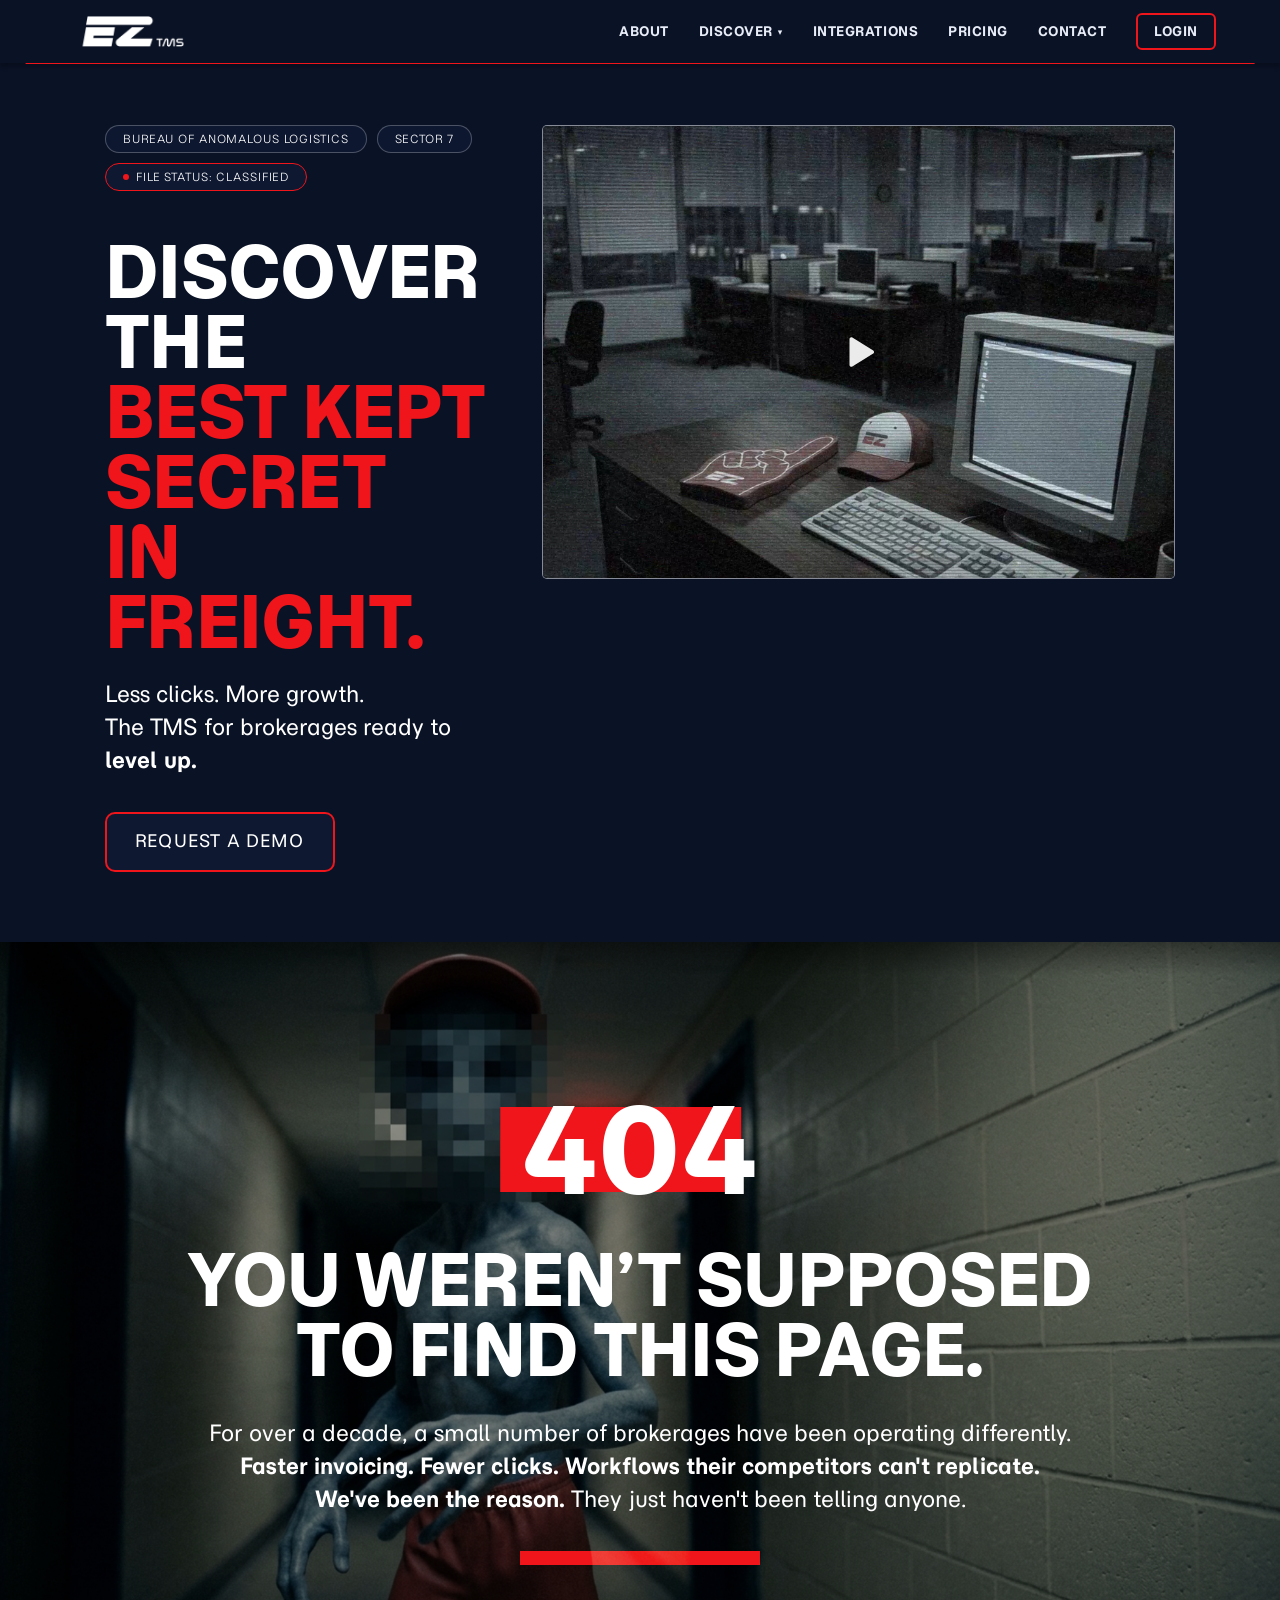
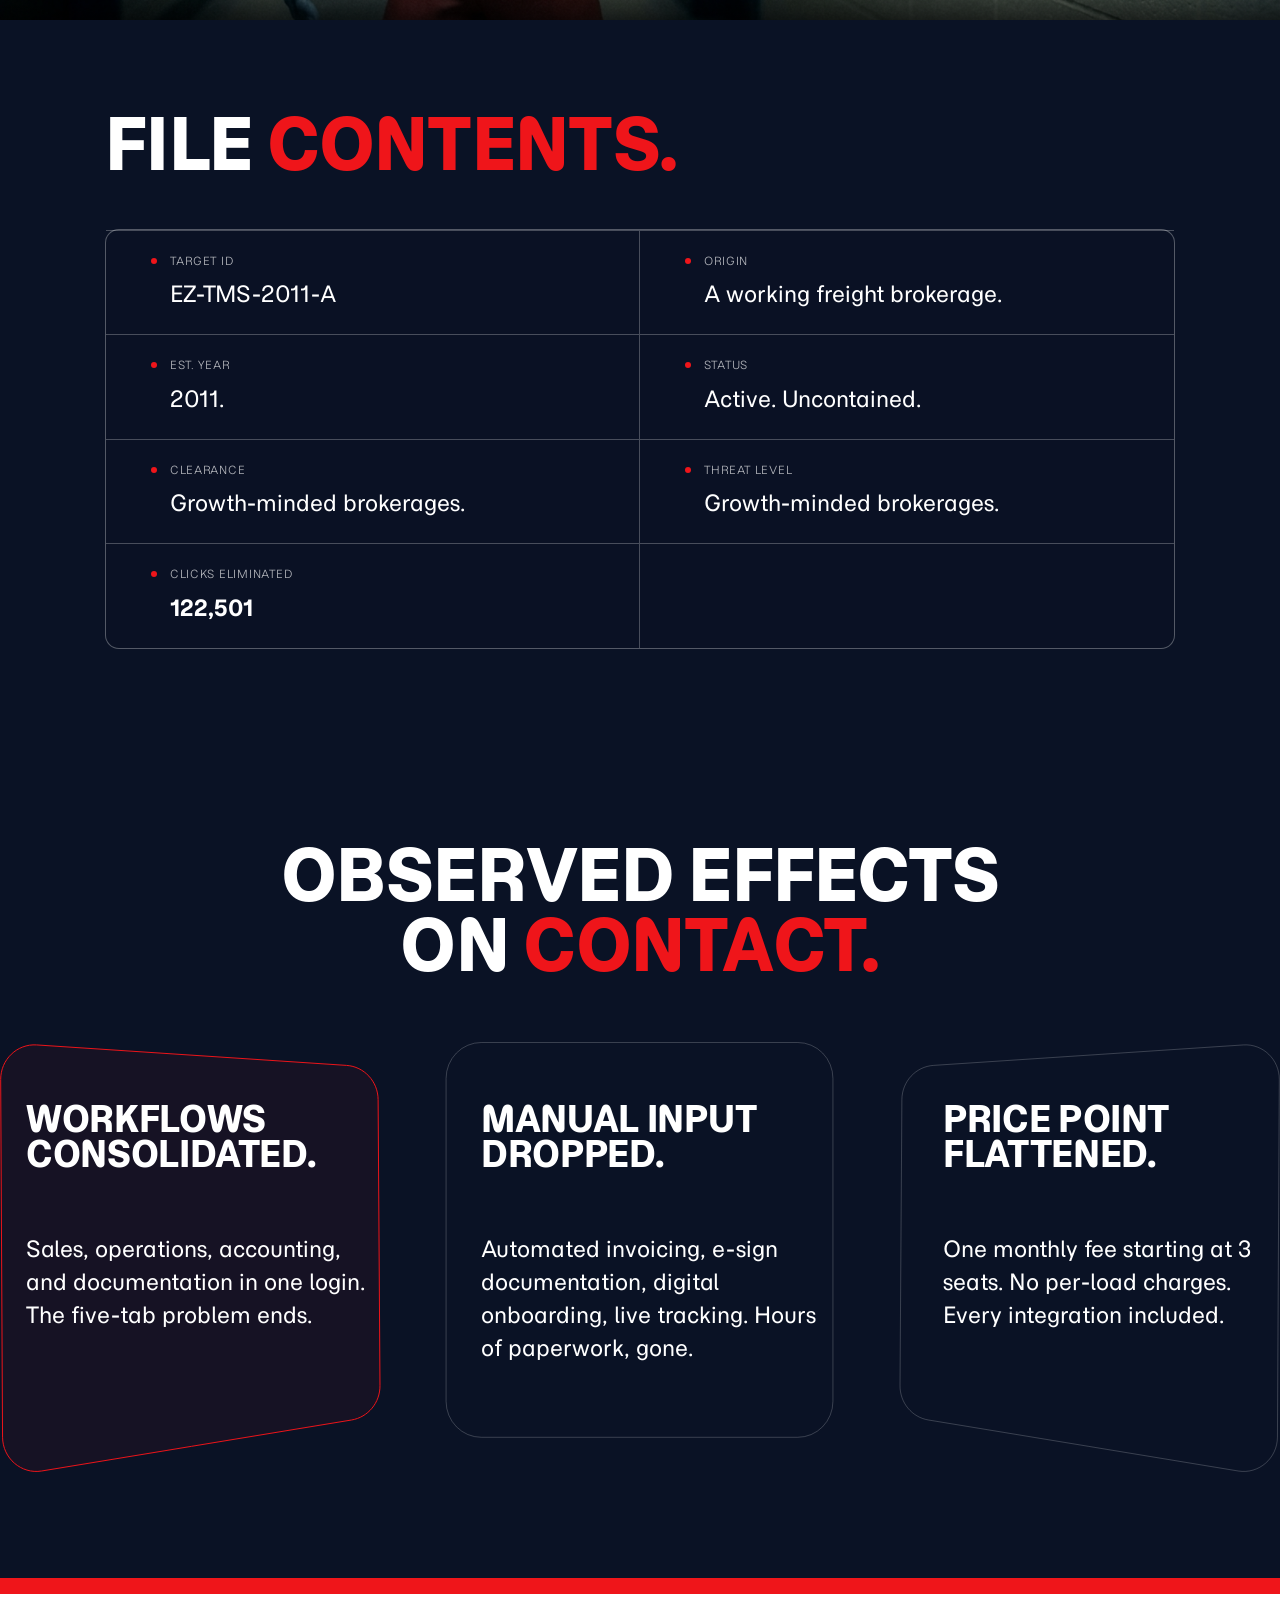
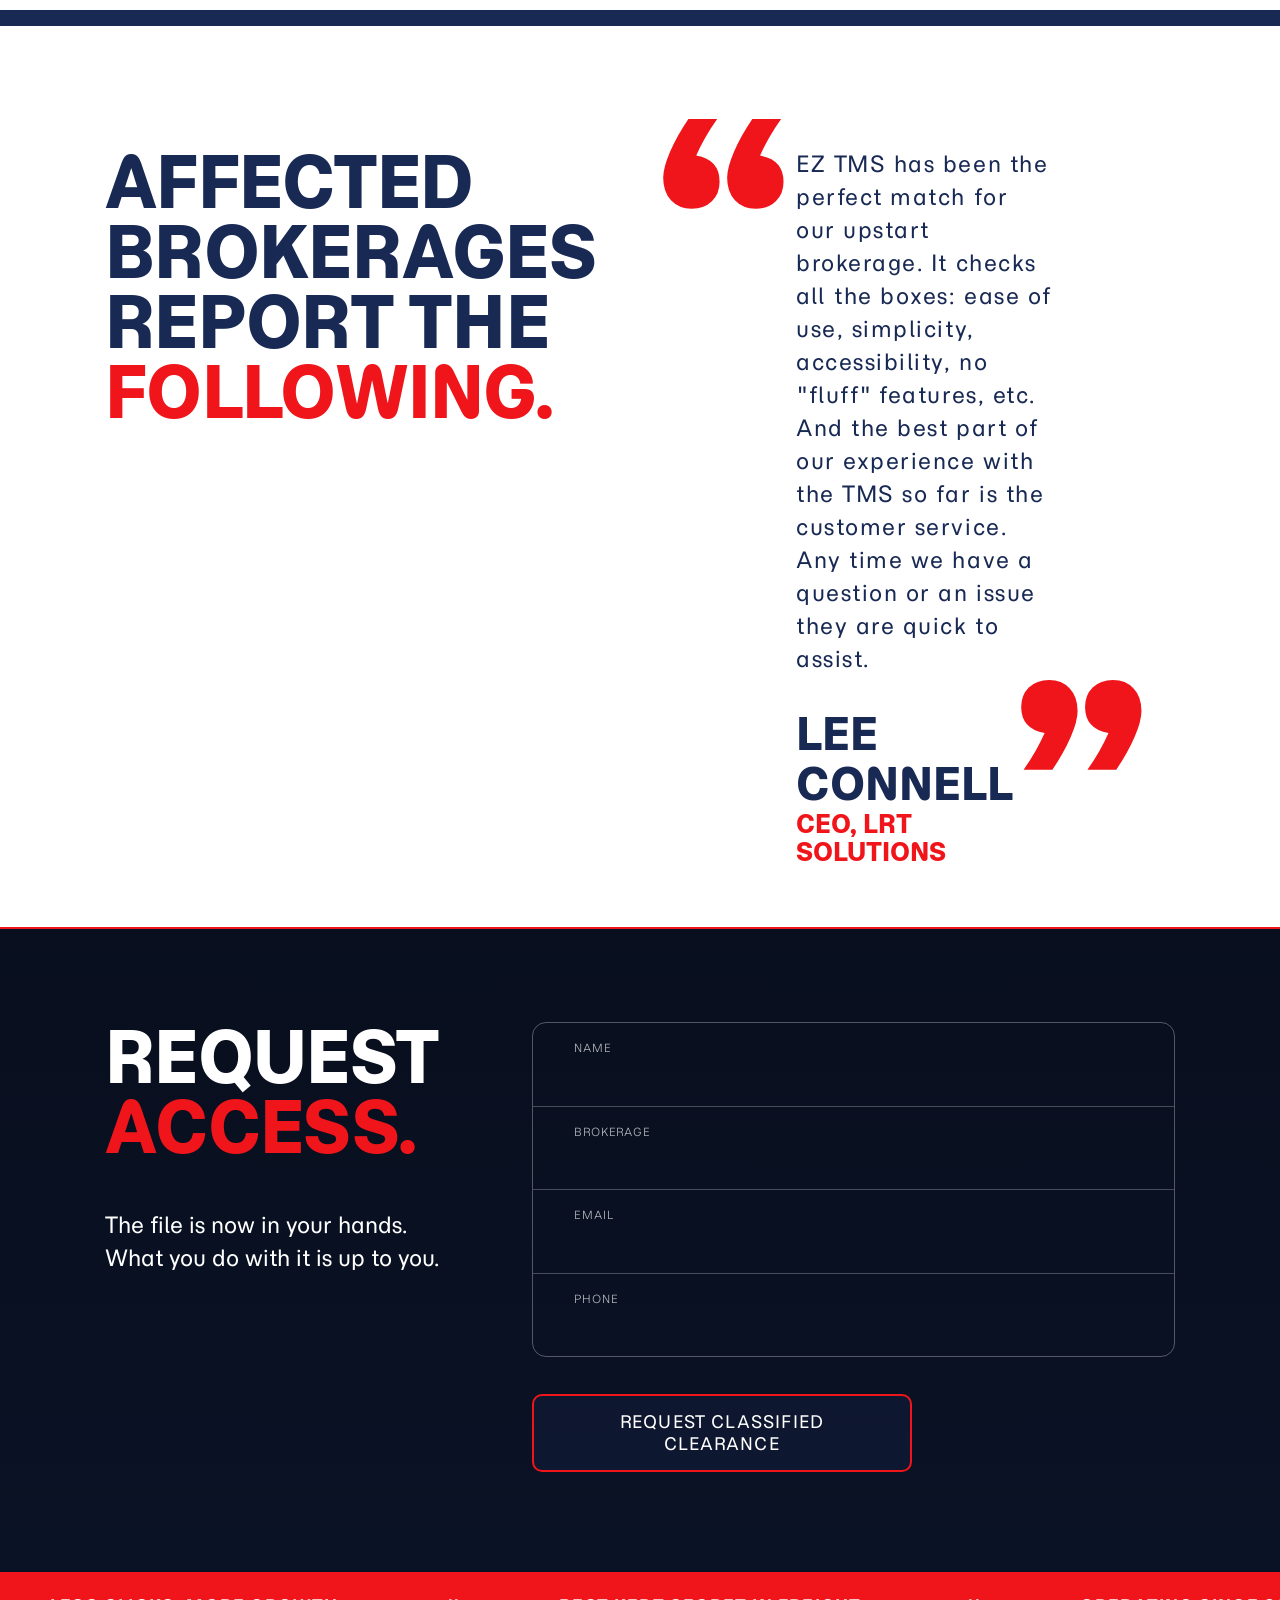
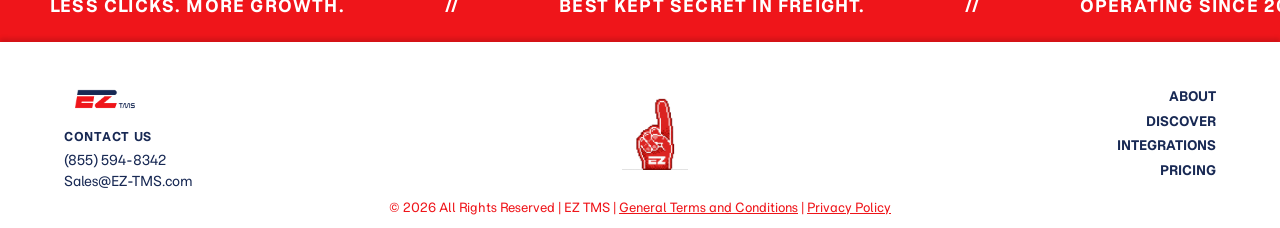
==== commit 6ad16c8b: "Add Privacy Policy page and link it in every footer Reproduce the old-site privacy policy with EZ Lo" ====
--- a/campaign-1.html
+++ b/campaign-1.html
@@ -156,7 +156,7 @@
       <a href="pricing.html">Pricing</a>
     </nav>
   </div>
-  <div class="wrap copyright">© 2026 All Rights Reserved | EZ TMS | <a href="https://www.ezloadertms.com/ez-loader-gtcs" target="_blank" rel="noopener">General Terms and Conditions</a></div>
+  <div class="wrap copyright">© 2026 All Rights Reserved | EZ TMS | <a href="https://www.ezloadertms.com/ez-loader-gtcs" target="_blank" rel="noopener">General Terms and Conditions</a> | <a href="privacy.html">Privacy Policy</a></div>
 </footer>
 
 <script src="assets/demo-modal.js"></script>
--- a/style.css
+++ b/style.css
@@ -310,7 +310,7 @@
 /* dark CTA band with side photo */
 .cta-band{position:relative;height:488px;background:#0a1225;overflow:hidden;
   display:flex;align-items:center;justify-content:center;text-align:center}
-.cta-band-photo{position:absolute;right:0;top:48px;width:1061px;height:440px;object-fit:cover}
+.cta-band-photo{position:absolute;right:0;top:0;width:1061px;height:100%;object-fit:cover}
 .cta-band::after{content:"";position:absolute;inset:0;
   background:linear-gradient(90deg,#0a1225 36%,rgba(10,18,37,.5) 100%)}
 .cta-band-inner{position:relative;z-index:2}
@@ -432,7 +432,7 @@
   text-transform:uppercase;color:var(--red);margin-top:26px}
 /* LTL portal reuse of the integrations blocks on a white section */
 .ltl-integrations{background:#fff;color:var(--navy2)}
-.ltl-intro{font-family:"Red Hat Display",var(--display);font-weight:900;font-size:clamp(24px,3.4vw,40px);line-height:1.1;letter-spacing:0;text-transform:none;color:var(--navy2);max-width:820px;margin:0 auto 54px;text-align:center}
+.ltl-intro{font-family:"Red Hat Display",var(--display);font-weight:900;font-size:clamp(24px,3.4vw,40px);line-height:1.1;letter-spacing:0;text-transform:uppercase;color:var(--navy2);max-width:820px;margin:0 auto 54px;text-align:center}
 .ltl-results{display:block;width:100%;max-width:1040px;height:auto;margin:0 auto 64px;
   border-radius:14px;border:1px solid #e3e7f0;box-shadow:0 18px 50px rgba(10,18,37,.18)}
 .ltl-int-head{font-family:var(--display);font-weight:400;text-transform:uppercase;
@@ -815,6 +815,26 @@
   .pricing-dark{padding-bottom:64px}
 }
 
+/* ===== Legal / Privacy Policy ===== */
+.legal{background:#fff;color:var(--navy2);padding:96px 0 110px}
+.legal-inner{max-width:840px;margin:0 auto;padding:0 var(--pad)}
+.legal-title{font-family:"Red Hat Display",var(--display);font-weight:900;font-size:clamp(38px,5vw,64px);
+  line-height:1.05;color:var(--navy2);margin-bottom:8px}
+.legal-updated{font-size:15px;color:#6b748f;margin-bottom:40px;text-transform:uppercase;letter-spacing:.06em}
+.legal h2{font-family:"Red Hat Display",var(--display);font-weight:900;font-size:24px;color:var(--navy2);
+  margin:40px 0 12px;line-height:1.2}
+.legal p{font-family:var(--body);font-size:17px;line-height:1.7;color:#33405e;margin-bottom:14px}
+.legal ul{margin:0 0 16px 24px;padding:0}
+.legal li{font-family:var(--body);font-size:17px;line-height:1.7;color:#33405e;margin-bottom:6px;list-style:disc}
+.legal a{color:var(--red);text-decoration:underline;word-break:break-word}
+.legal a:hover{text-decoration:none}
+.legal-contact a{display:inline-block;color:var(--red)}
+@media (max-width:760px){
+  .legal{padding:64px 0 72px}
+  .legal h2{font-size:21px}
+  .legal p,.legal li{font-size:16px}
+}
+
 /* ===== Demo request modal ===== */
 .demo-modal{position:fixed;inset:0;z-index:1000;display:none}
 .demo-modal.is-open{display:flex;align-items:center;justify-content:center}
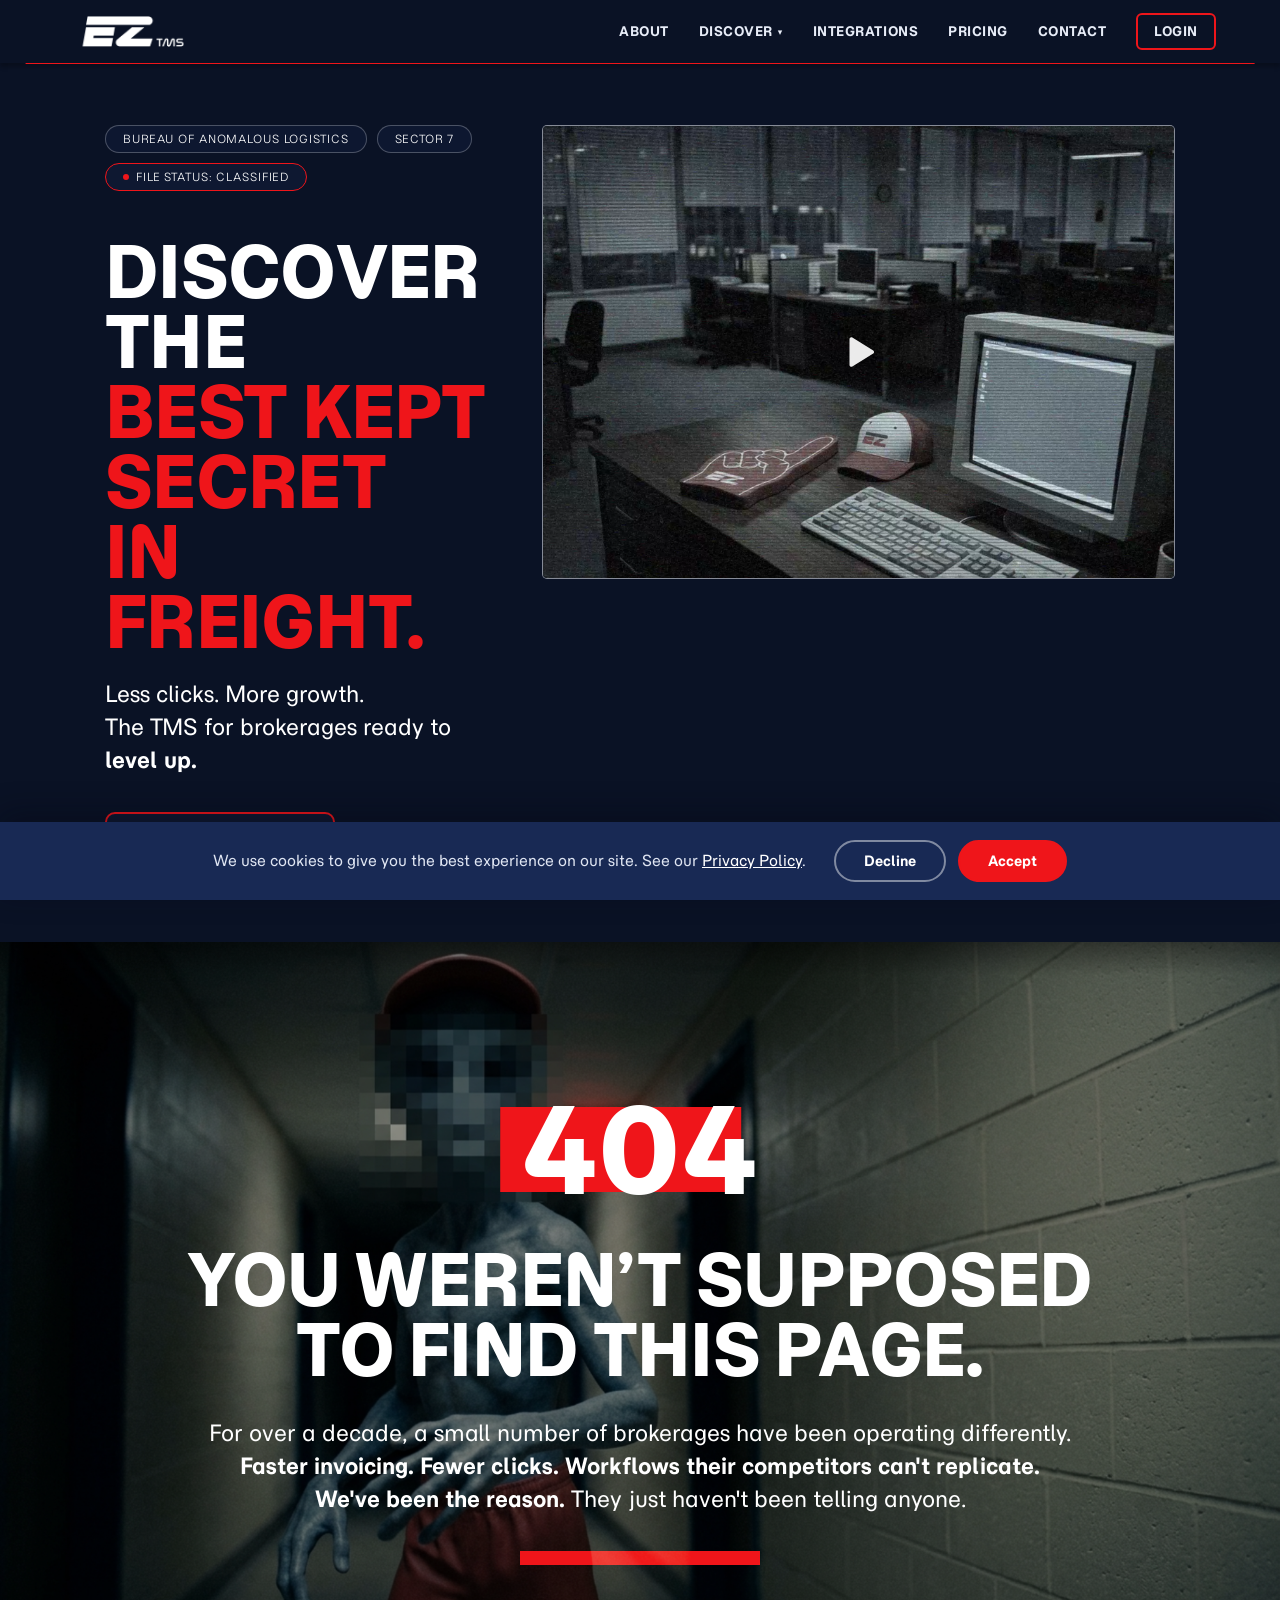
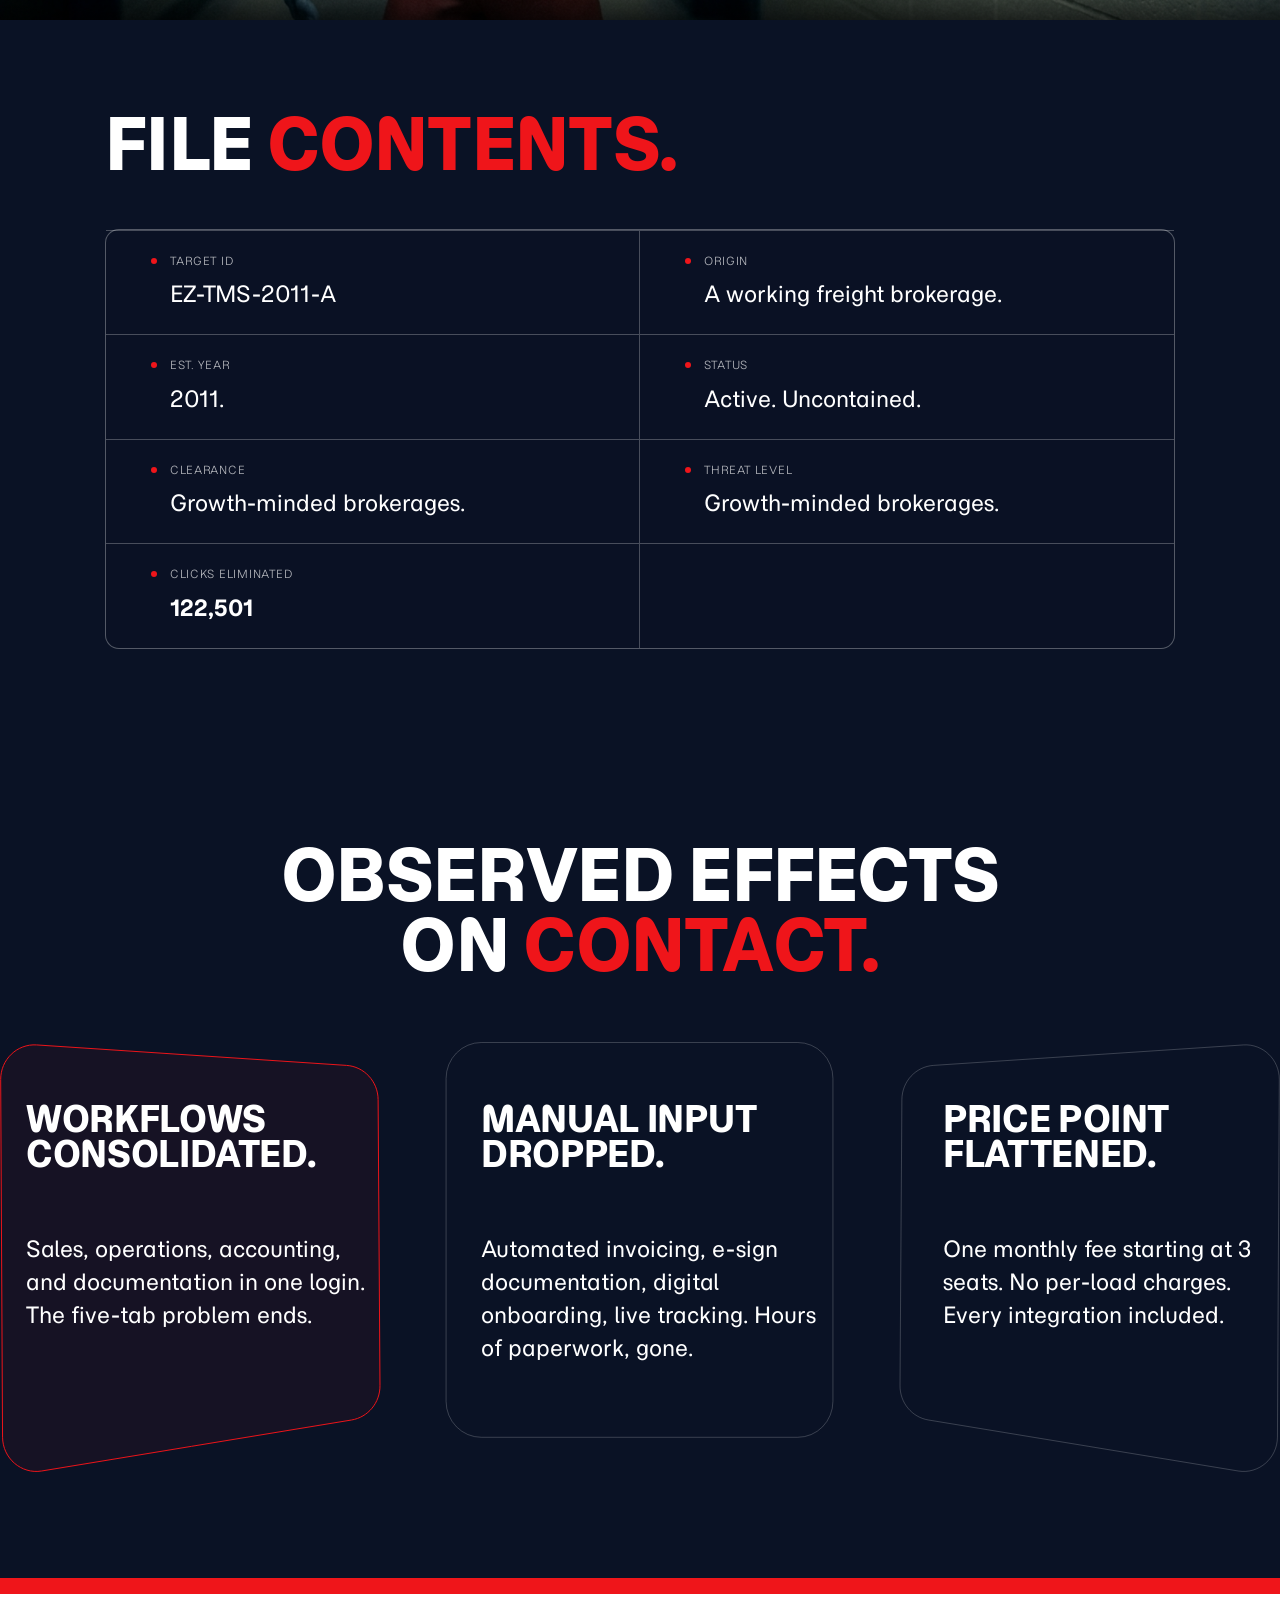
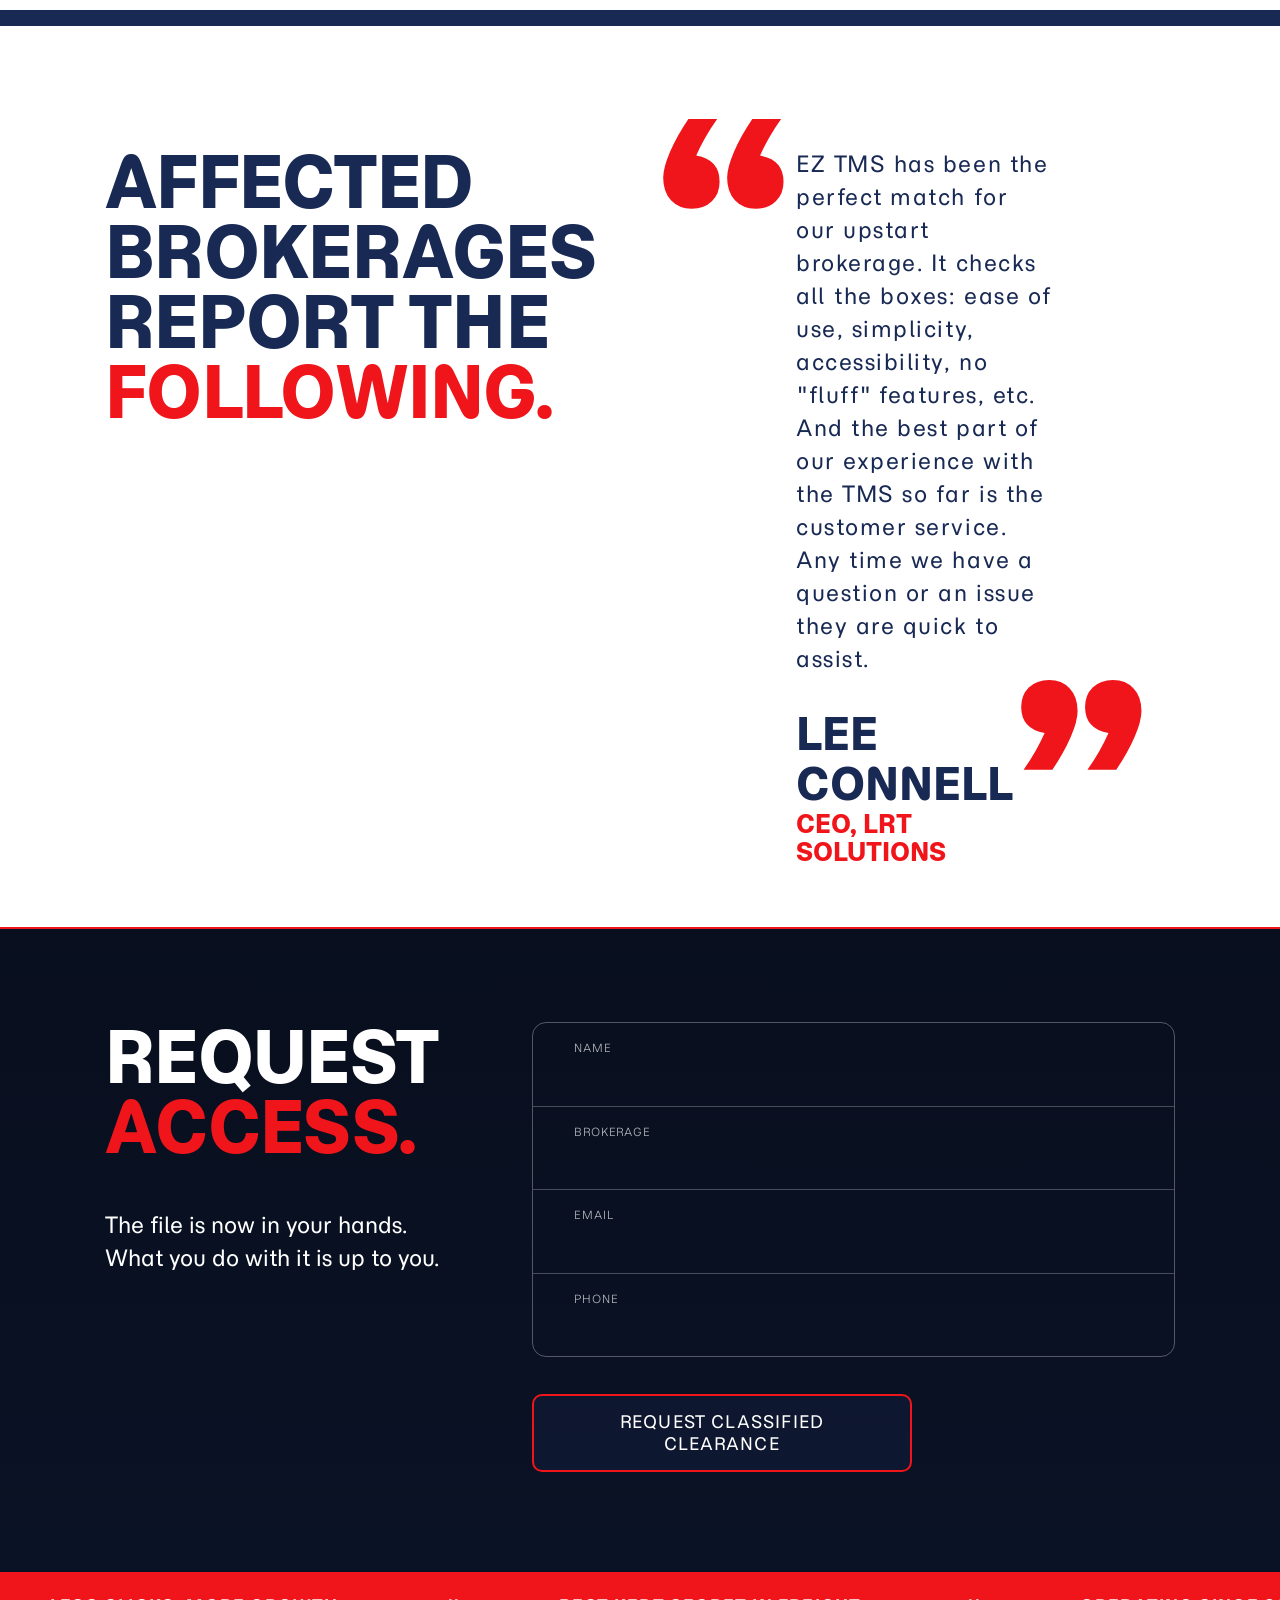
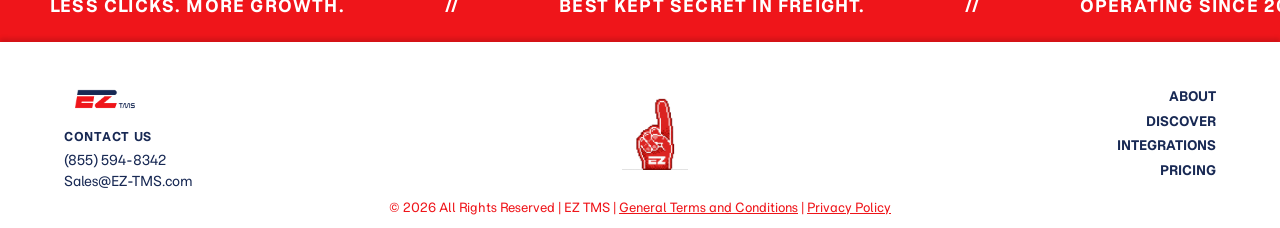
==== commit 0b8b8b09: "Add cookie consent banner JS-injected banner on every page; Accept/Decline stored in localStorage so" ====
--- a/campaign-1.html
+++ b/campaign-1.html
@@ -156,9 +156,10 @@
       <a href="pricing.html">Pricing</a>
     </nav>
   </div>
-  <div class="wrap copyright">© 2026 All Rights Reserved | EZ TMS | <a href="https://www.ezloadertms.com/ez-loader-gtcs" target="_blank" rel="noopener">General Terms and Conditions</a> | <a href="privacy.html">Privacy Policy</a></div>
+  <div class="wrap copyright">© 2026 All Rights Reserved | EZ TMS | <a href="terms.html">General Terms and Conditions</a> | <a href="privacy.html">Privacy Policy</a></div>
 </footer>
 
 <script src="assets/demo-modal.js"></script>
+<script src="assets/cookie-consent.js"></script>
 </body>
 </html>
--- a/style.css
+++ b/style.css
@@ -824,8 +824,10 @@
 .legal h2{font-family:"Red Hat Display",var(--display);font-weight:900;font-size:24px;color:var(--navy2);
   margin:40px 0 12px;line-height:1.2}
 .legal p{font-family:var(--body);font-size:17px;line-height:1.7;color:#33405e;margin-bottom:14px}
-.legal ul{margin:0 0 16px 24px;padding:0}
+.legal ul,.legal ol{margin:0 0 16px 24px;padding:0}
 .legal li{font-family:var(--body);font-size:17px;line-height:1.7;color:#33405e;margin-bottom:6px;list-style:disc}
+.legal ol{counter-reset:item}
+.legal ol li{list-style:decimal}
 .legal a{color:var(--red);text-decoration:underline;word-break:break-word}
 .legal a:hover{text-decoration:none}
 .legal-contact a{display:inline-block;color:var(--red)}
@@ -833,6 +835,28 @@
   .legal{padding:64px 0 72px}
   .legal h2{font-size:21px}
   .legal p,.legal li{font-size:16px}
+}
+
+/* ===== Cookie consent banner ===== */
+.cookie-bar{position:fixed;left:0;right:0;bottom:0;z-index:990;
+  display:flex;align-items:center;justify-content:center;gap:28px;flex-wrap:wrap;
+  background:var(--navy2);color:#fff;padding:18px 28px;
+  box-shadow:0 -8px 30px rgba(5,8,20,.4);
+  transform:translateY(110%);transition:transform .32s ease}
+.cookie-bar.is-in{transform:none}
+.cookie-text{font-family:var(--body);font-size:15px;line-height:1.5;color:#dfe5f2;margin:0;max-width:680px}
+.cookie-text a{color:#fff;text-decoration:underline}
+.cookie-text a:hover{text-decoration:none}
+.cookie-actions{display:flex;gap:12px;flex:0 0 auto}
+.cookie-btn{font-family:var(--body);font-weight:700;font-size:14px;border-radius:999px;
+  padding:10px 28px;cursor:pointer;border:2px solid transparent;transition:filter .15s,border-color .15s,background .15s}
+.cookie-btn.accept{background:var(--red);color:#fff;border-color:var(--red)}
+.cookie-btn.accept:hover{filter:brightness(1.1)}
+.cookie-btn.decline{background:transparent;color:#fff;border-color:rgba(255,255,255,.45)}
+.cookie-btn.decline:hover{border-color:#fff}
+@media (max-width:640px){
+  .cookie-bar{flex-direction:column;gap:14px;text-align:center;padding:16px 20px}
+  .cookie-actions{width:100%;justify-content:center}
 }
 
 /* ===== Demo request modal ===== */
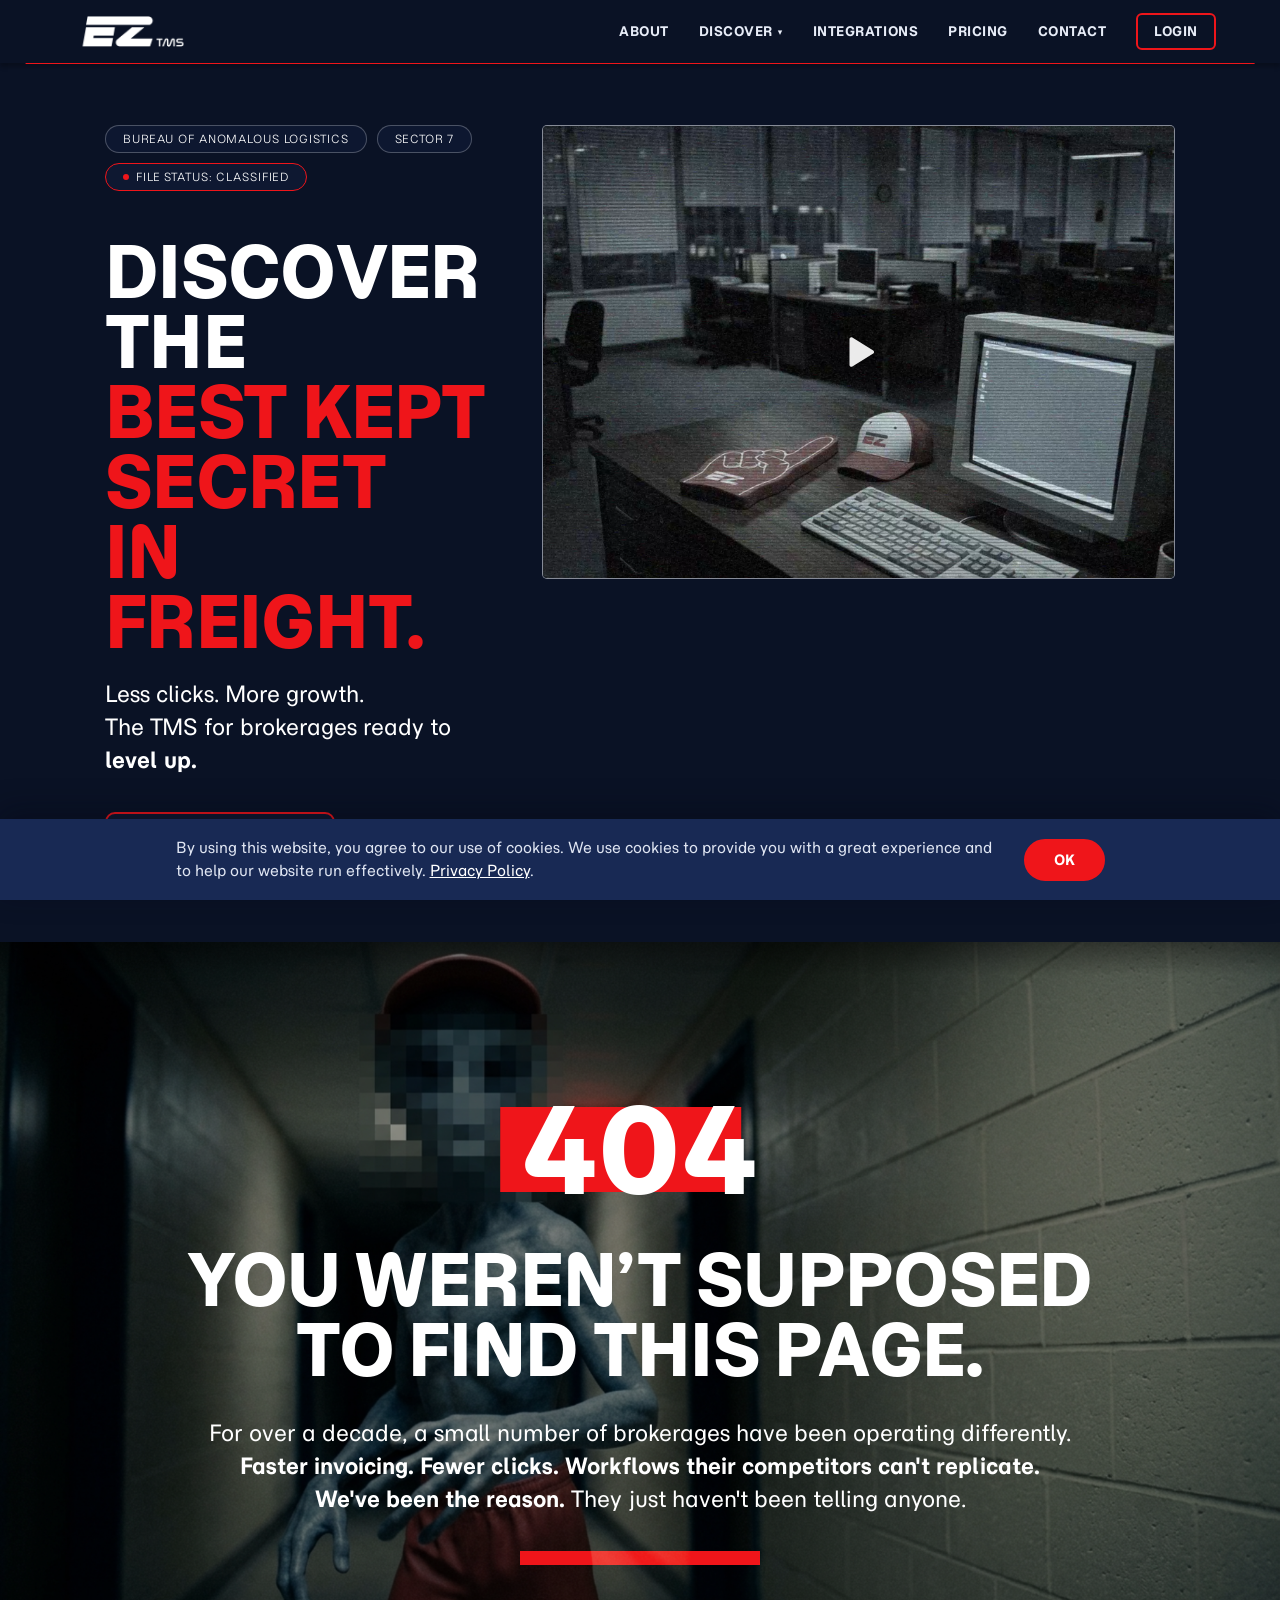
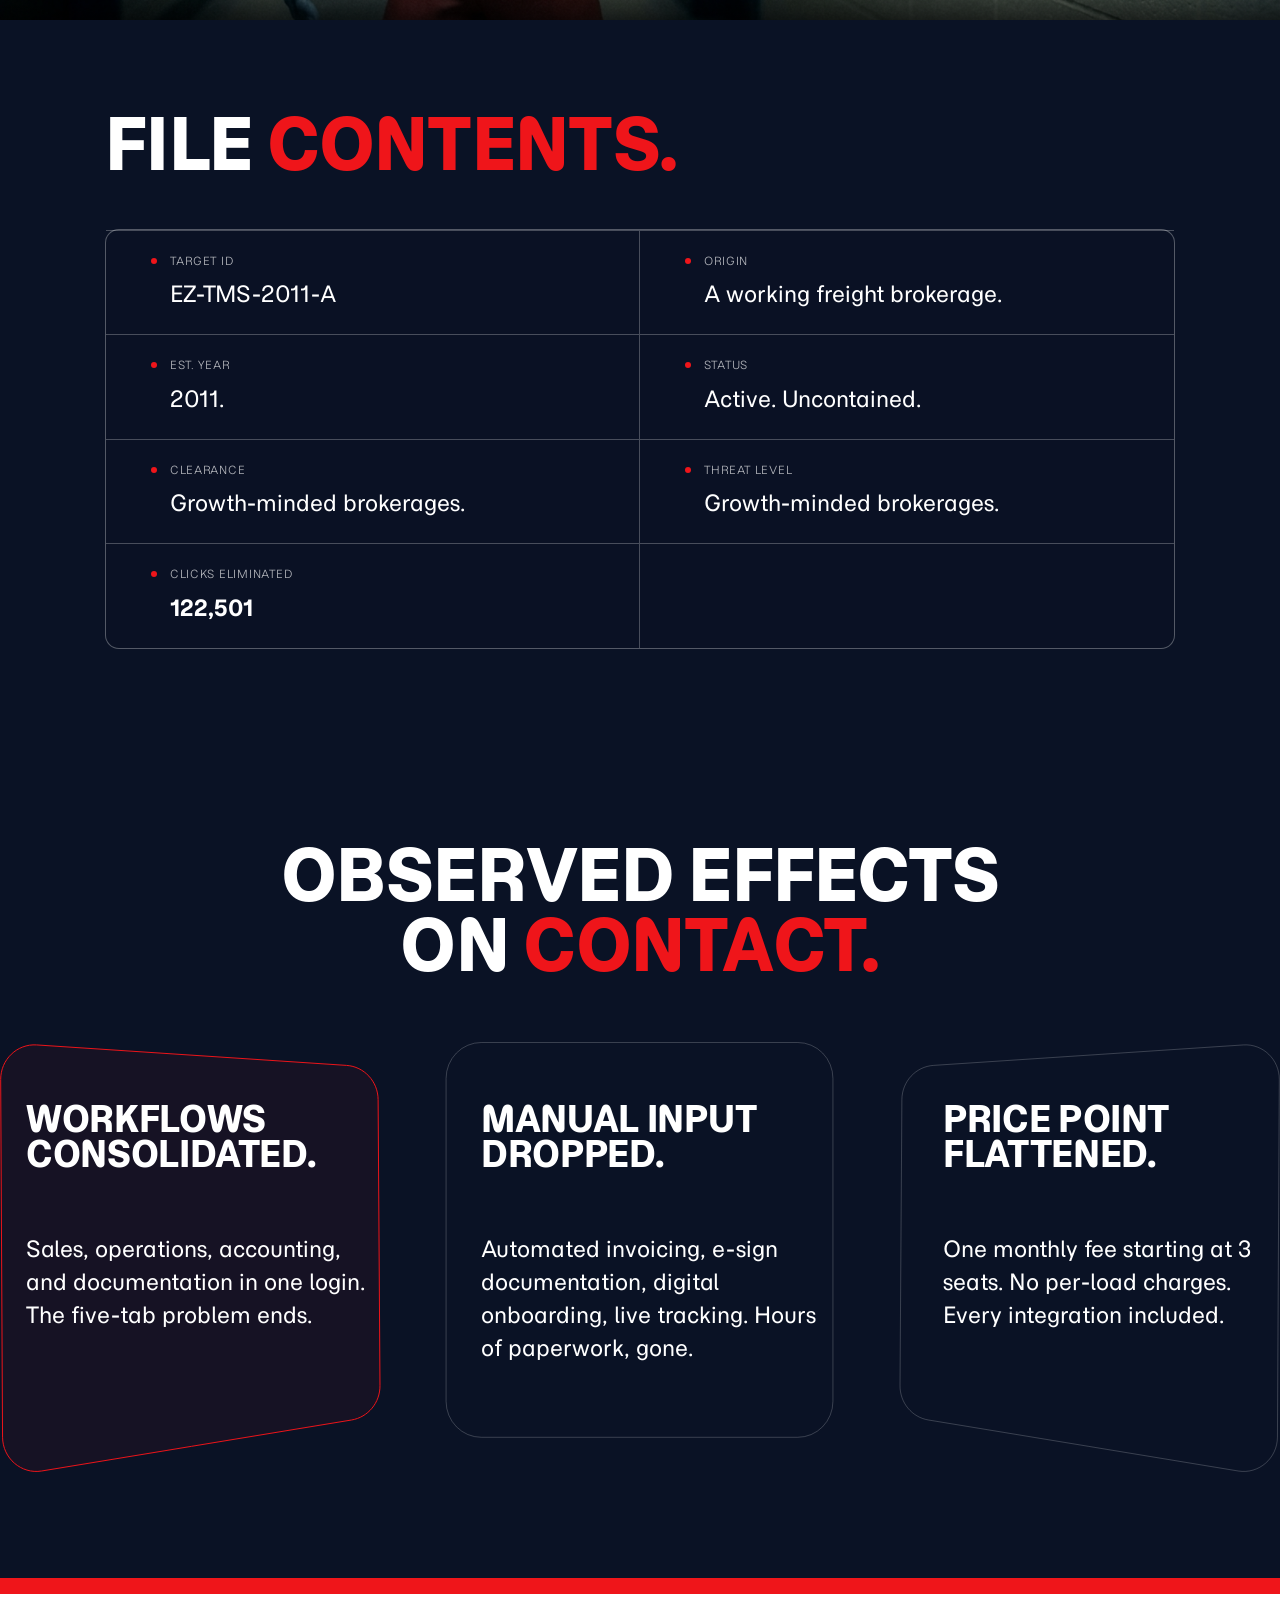
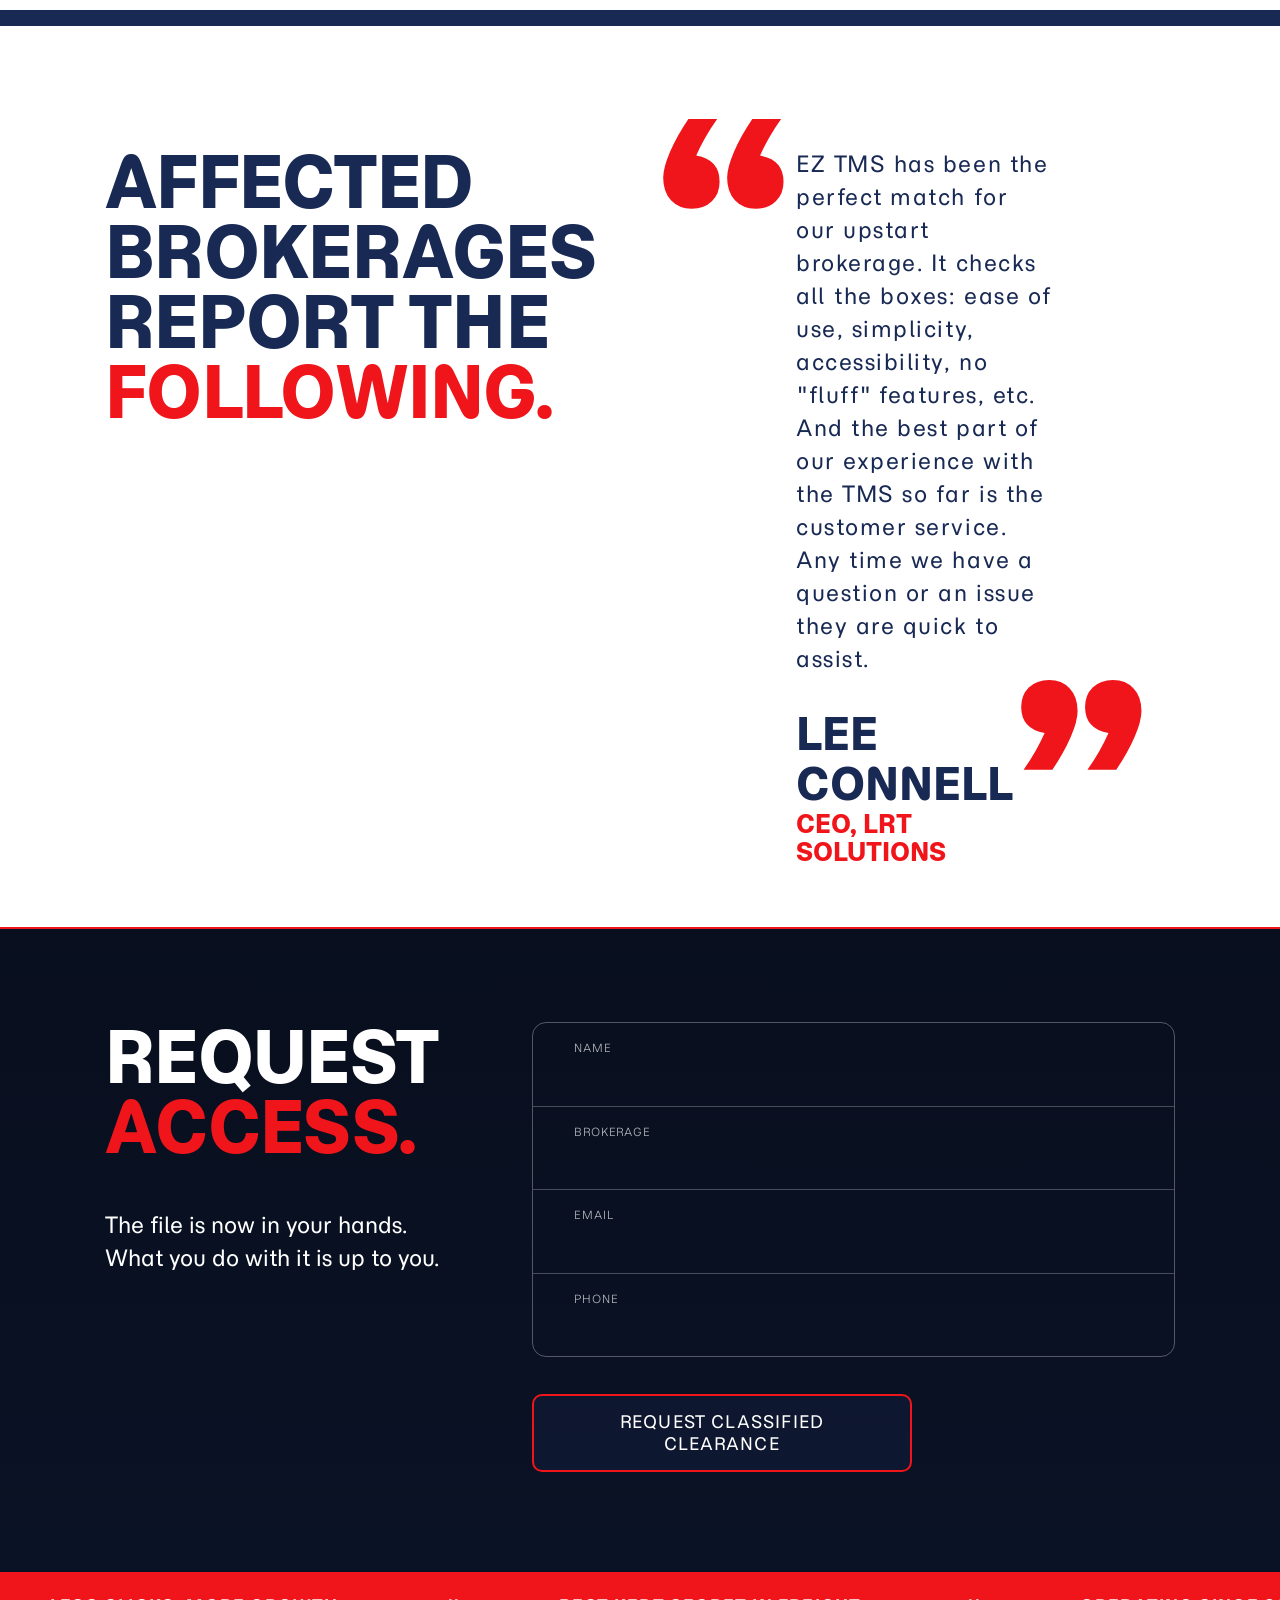
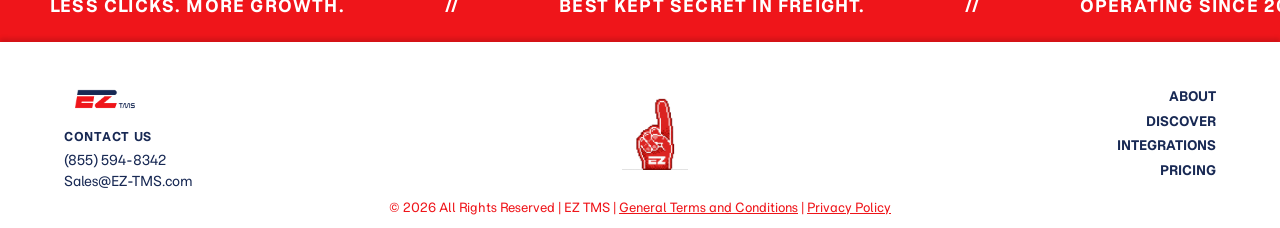
==== commit 0c832744: "Add self-hosted Contact modal; wire it to every Contact link Request-a-demo buttons keep opening the" ====
--- a/campaign-1.html
+++ b/campaign-1.html
@@ -160,6 +160,7 @@
 </footer>
 
 <script src="assets/demo-modal.js"></script>
+<script src="assets/contact-modal.js"></script>
 <script src="assets/cookie-consent.js"></script>
 </body>
 </html>
--- a/style.css
+++ b/style.css
@@ -412,14 +412,16 @@
 .int-inner{padding:88px 120px 110px}
 .cat-head{font-family:"Red Hat Display",var(--display);font-weight:900;font-size:40px;
   text-transform:uppercase;color:var(--navy2);margin-bottom:38px}
-.cats{display:flex;flex-direction:column;gap:30px;margin-bottom:96px}
+.cats{display:flex;flex-direction:column;gap:60px;margin-bottom:96px}
 .cat-row{display:flex;align-items:center;gap:28px}
 .cat-label{flex:0 0 300px;font-family:"Red Hat Display",var(--display);font-weight:900;
   font-size:19px;text-transform:uppercase;color:var(--navy2)}
-.cat-logos{display:flex;align-items:center;gap:22px;flex-wrap:wrap}
-.cat-logos img{width:150px;height:58px;object-fit:contain}
+/* logos stay on ONE line and shrink to fit (nowrap) so no logo can wrap to an orphan;
+   object-fit:contain keeps each mark undistorted as the cell narrows */
+.cat-logos{display:flex;align-items:center;gap:clamp(12px,1.6vw,22px);flex:1;min-width:0;flex-wrap:nowrap}
+.cat-logos img{flex:0 1 150px;width:150px;height:58px;min-width:0;object-fit:contain}
 /* square/round marks size to their height so they don't reserve a wide, mostly-empty cell */
-.cat-logos img.sq{width:auto}
+.cat-logos img.sq{flex:0 1 auto;width:auto}
 .mkt-logos{display:flex;align-items:center;gap:40px;margin-bottom:96px}
 .mkt-logos img{width:230px;height:80px;object-fit:contain}
 .carrier-grid{display:flex;flex-wrap:wrap;gap:26px;align-items:center}
@@ -637,6 +639,7 @@
   .edi-card p{font-size:19px;padding-top:28px}
   .int-inner{padding:80px var(--pad) 80px}
   .cat-head{font-size:32px}
+  .cat-label{flex-basis:210px}
   .no-fees{padding:56px var(--pad)}
   .md-title{font-size:42px;line-height:1.1}
   .clp-hero-grid{flex-direction:column;padding:0 var(--pad)}
@@ -769,10 +772,14 @@
   .btn-solid.lg{font-size:13px;padding:12px 18px}
   .int-inner{padding:56px var(--pad)}
   .cat-head{font-size:24px;margin-bottom:24px}
-  .cats{gap:24px;margin-bottom:56px}
-  .cat-row{flex-direction:column;align-items:flex-start;gap:10px}
+  .cats{gap:44px;margin-bottom:56px}
+  .cat-row{flex-direction:column;align-items:stretch;gap:14px}
   .cat-label{flex:none}
-  .cat-logos img{width:118px;height:46px}
+  /* phones: a tidy 2-column grid — every category has an even logo count (2/4/6),
+     so rows stay full; a lone logo (Documents) just centers */
+  .cat-logos{flex-wrap:wrap;justify-content:center;align-items:center;gap:22px 14px}
+  .cat-logos img{flex:0 0 calc(50% - 7px);width:auto;max-width:calc(50% - 7px);height:46px;object-fit:contain}
+  .cat-logos img.sq{flex:0 0 calc(50% - 7px);max-width:calc(50% - 7px);width:auto}
   .mkt-logos{margin-bottom:56px}
   .mkt-logos img{width:160px;height:56px}
   .carrier-grid{gap:16px}
@@ -844,7 +851,7 @@
   box-shadow:0 -8px 30px rgba(5,8,20,.4);
   transform:translateY(110%);transition:transform .32s ease}
 .cookie-bar.is-in{transform:none}
-.cookie-text{font-family:var(--body);font-size:15px;line-height:1.5;color:#dfe5f2;margin:0;max-width:680px}
+.cookie-text{font-family:var(--body);font-size:15px;line-height:1.5;color:#dfe5f2;margin:0;max-width:820px}
 .cookie-text a{color:#fff;text-decoration:underline}
 .cookie-text a:hover{text-decoration:none}
 .cookie-actions{display:flex;gap:12px;flex:0 0 auto}
@@ -872,24 +879,72 @@
 .demo-close:hover{color:var(--navy);background:#eef1f7}
 .demo-title{font-family:var(--display);font-weight:400;text-transform:uppercase;font-size:34px;
   color:var(--navy2);margin:0 0 22px}
-.demo-form{display:flex;flex-direction:column;gap:18px}
-.df-row{display:grid;grid-template-columns:1fr 1fr;gap:18px}
-.df-field{display:flex;flex-direction:column;gap:8px}
-.df-label{font-family:var(--body);font-weight:600;font-size:16px;color:var(--navy2);text-transform:none}
-.df-label .req{color:var(--red);margin-left:2px}
-.demo-form input{font-family:var(--body);font-size:16px;color:var(--navy);background:#f4f6fb;
-  border:1px solid #e2e7f1;border-radius:16px;padding:15px 18px;width:100%;transition:border-color .15s,box-shadow .15s}
-.demo-form input::placeholder{color:#9aa3bd}
-.demo-form input:focus{outline:none;border-color:var(--navy2);box-shadow:0 0 0 3px rgba(24,41,84,.12)}
-.demo-form input:user-invalid{border-color:var(--red)}
-.demo-submit{align-self:flex-start;margin-top:8px;background:var(--navy2);color:#fff;border:none;
-  border-radius:999px;padding:15px 40px;font-family:var(--body);font-weight:700;font-size:17px;
-  cursor:pointer;transition:background .15s,transform .05s}
-.demo-submit:hover{background:var(--navy3)}
-.demo-submit:active{transform:translateY(1px)}
-.demo-thanks{font-size:18px;color:var(--navy2);padding:8px 0}
+.demo-formhost{min-height:120px}
+.demo-loading{font-family:var(--body);font-size:16px;color:#6b748f;padding:10px 0}
+/* ---- HubSpot form, restyled to match the site ---- */
+/* hide the form's built-in logo + intro rich text (the modal already has its own
+   title, and that block still carries old EZ Loader branding) */
+.demo-dialog .hs-richtext{display:none}
+.demo-dialog .hs-form fieldset{max-width:none!important;margin:0}
+.demo-dialog .hs-form-field{margin-bottom:18px}
+.demo-dialog .hs-form-field > label{display:block;font-family:var(--body);font-weight:600;font-size:16px;
+  color:var(--navy2);text-transform:none;line-height:1.3;margin-bottom:8px}
+.demo-dialog .hs-form-required{color:var(--red);margin-left:2px}
+.demo-dialog .hs-field-desc{font-family:var(--body);font-size:13px;color:#6b748f;margin-bottom:6px}
+.demo-dialog .input{margin:0!important}
+.demo-dialog .hs-input{font-family:var(--body);font-size:16px;line-height:1.4;color:var(--navy);background:#f4f6fb;
+  border:1px solid #e2e7f1;border-radius:16px;padding:15px 18px!important;width:100%!important;box-sizing:border-box;
+  transition:border-color .15s,box-shadow .15s}
+.demo-dialog .hs-input::placeholder{color:#9aa3bd}
+.demo-dialog textarea.hs-input{min-height:96px;resize:vertical}
+.demo-dialog select.hs-input{appearance:none;-webkit-appearance:none;
+  background-image:url("data:image/svg+xml,%3Csvg xmlns='http://www.w3.org/2000/svg' width='12' height='8' viewBox='0 0 12 8'%3E%3Cpath fill='none' stroke='%23182954' stroke-width='2' d='M1 1l5 5 5-5'/%3E%3C/svg%3E");
+  background-repeat:no-repeat;background-position:right 18px center;padding-right:40px}
+.demo-dialog .hs-input:focus{outline:none;border-color:var(--navy2);box-shadow:0 0 0 3px rgba(24,41,84,.12)}
+.demo-dialog .hs-input.invalid,.demo-dialog .hs-input.error{border-color:var(--red)}
+.demo-dialog .hs-input[type=checkbox],.demo-dialog .hs-input[type=radio]{width:auto!important;padding:0!important;margin-right:8px}
+.demo-dialog .inputs-list{list-style:none;margin:6px 0 0;padding:0}
+.demo-dialog .hs-form-booleancheckbox label,.demo-dialog .hs-form-checkbox label,
+.demo-dialog .hs-form-radio label{display:flex;align-items:flex-start;gap:4px;font-weight:400;font-size:14px;color:#33405e}
+/* two-up rows when the HubSpot form is built with columns */
+.demo-dialog .form-columns-2{display:flex;gap:18px}
+.demo-dialog .form-columns-2 .hs-form-field{flex:1;width:auto!important;float:none!important;margin-right:0!important}
+.demo-dialog .form-columns-1 .hs-form-field{width:100%!important;float:none!important}
+/* submit -> navy pill */
+.demo-dialog .hs-submit{margin-top:8px}
+.demo-dialog .hs-button{font-family:var(--body);font-weight:700;font-size:17px;color:#fff;background:var(--navy2);
+  border:none;border-radius:999px;padding:15px 40px;cursor:pointer;transition:background .15s}
+.demo-dialog .hs-button:hover{background:var(--navy3)}
+/* validation + success messages */
+.demo-dialog .hs-error-msgs{list-style:none;margin:6px 0 0;padding:0}
+.demo-dialog .hs-error-msgs label,.demo-dialog .hs-error-msg{color:var(--red);font-size:13px;font-weight:400}
+.demo-dialog .submitted-message,.demo-dialog .hs-main-font-element{font-family:var(--body);font-size:18px;color:var(--navy2);padding:8px 0}
+
+/* ---- Contact modal (self-hosted form; reuses the .demo-modal chrome) ---- */
+.contact-lead{font-family:var(--body);font-size:15px;color:#6b748f;margin:0 0 22px;line-height:1.5}
+.contact-lead a{color:var(--navy2);font-weight:600;text-decoration:underline}
+.contact-form{display:flex;flex-direction:column;gap:18px}
+.cf-row{display:grid;grid-template-columns:1fr 1fr;gap:18px}
+.cf-field{display:flex;flex-direction:column;gap:8px}
+.cf-label{font-family:var(--body);font-weight:600;font-size:16px;color:var(--navy2)}
+.cf-label .req{color:var(--red);margin-left:2px}
+.contact-form input,.contact-form textarea{font-family:var(--body);font-size:16px;color:var(--navy);
+  background:#f4f6fb;border:1px solid #e2e7f1;border-radius:16px;padding:15px 18px;width:100%;box-sizing:border-box;
+  transition:border-color .15s,box-shadow .15s}
+.contact-form textarea{min-height:130px;resize:vertical;line-height:1.5}
+.contact-form input::placeholder,.contact-form textarea::placeholder{color:#9aa3bd}
+.contact-form input:focus,.contact-form textarea:focus{outline:none;border-color:var(--navy2);box-shadow:0 0 0 3px rgba(24,41,84,.12)}
+.contact-form input:user-invalid,.contact-form textarea:user-invalid{border-color:var(--red)}
+.contact-submit{align-self:flex-start;margin-top:6px;background:var(--navy2);color:#fff;border:none;
+  border-radius:999px;padding:15px 40px;font-family:var(--body);font-weight:700;font-size:17px;cursor:pointer;
+  transition:background .15s,transform .05s}
+.contact-submit:hover{background:var(--navy3)}
+.contact-submit:active{transform:translateY(1px)}
+.contact-thanks{font-size:18px;color:var(--navy2);padding:8px 0}
+
 @media (max-width:560px){
   .demo-dialog{padding:32px 22px;border-radius:18px}
   .demo-title{font-size:26px}
-  .df-row{grid-template-columns:1fr}
+  .demo-dialog .form-columns-2{flex-direction:column;gap:0}
+  .cf-row{grid-template-columns:1fr}
 }
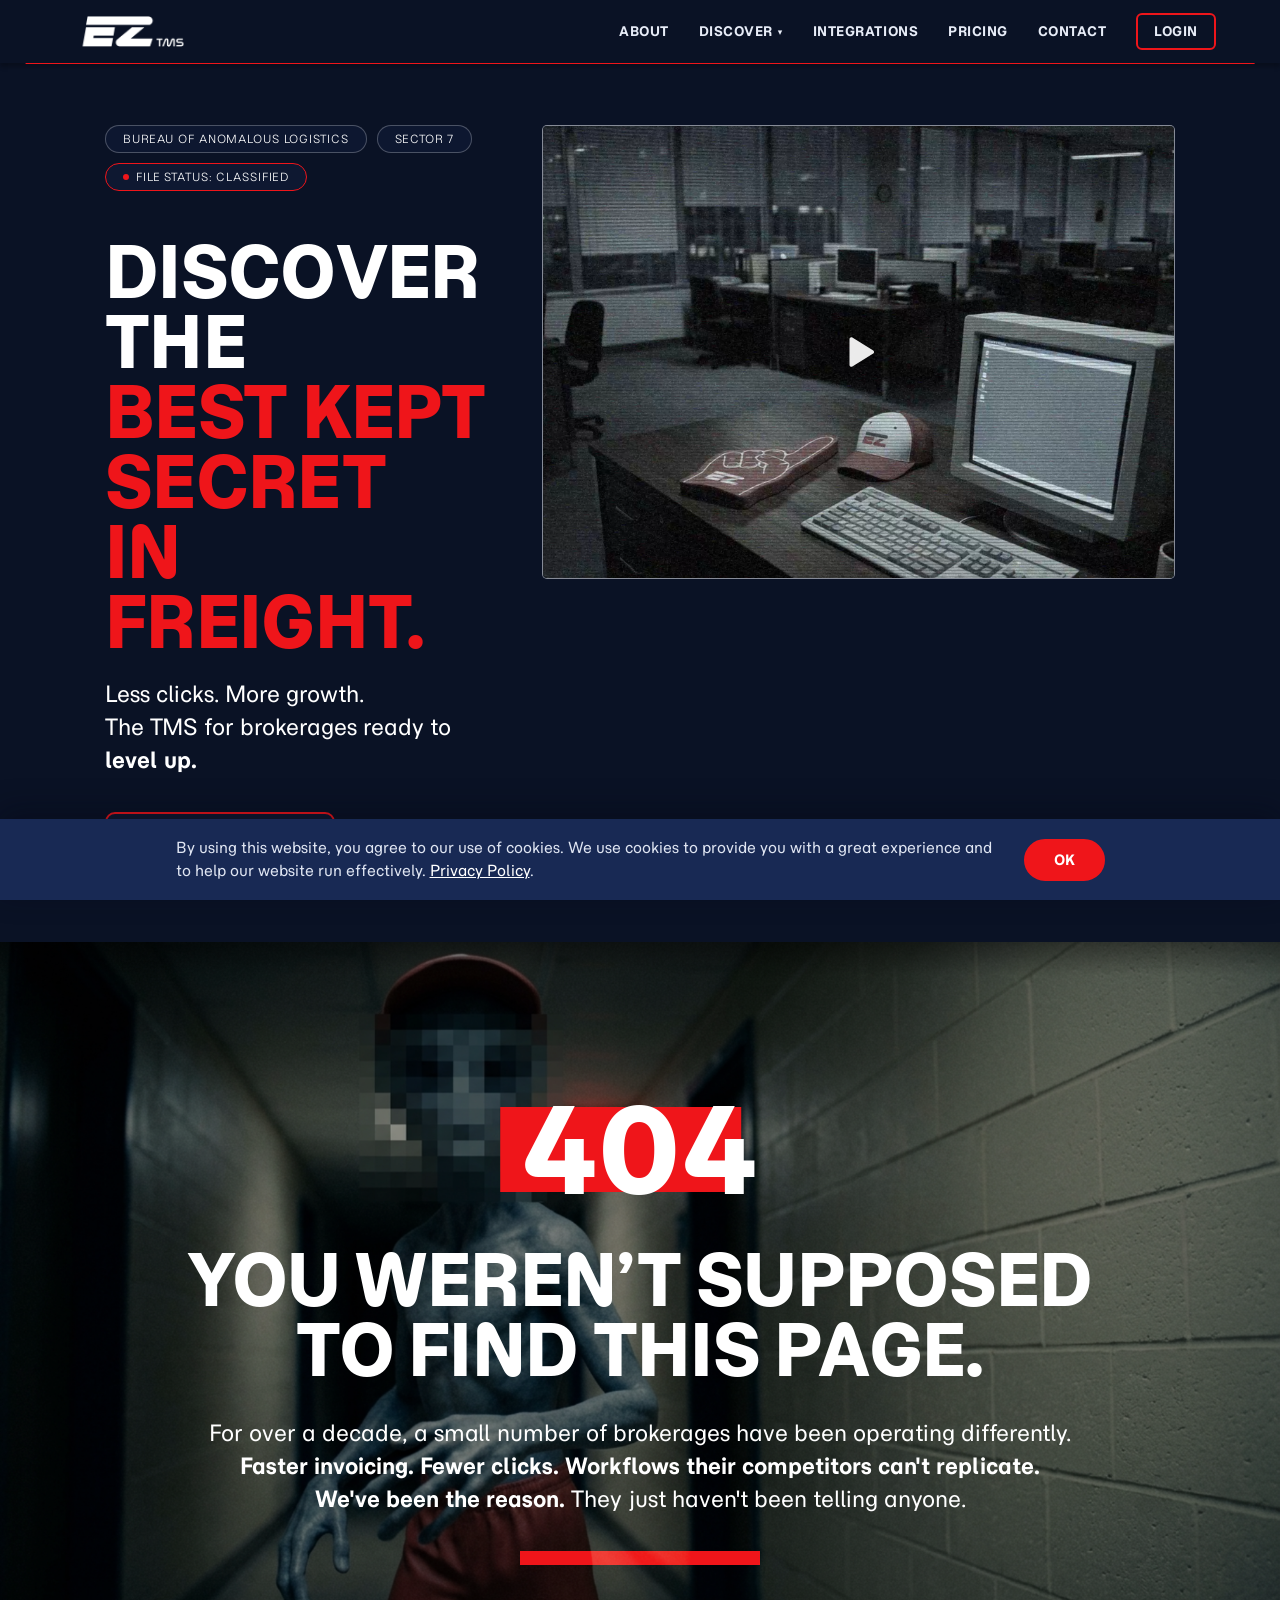
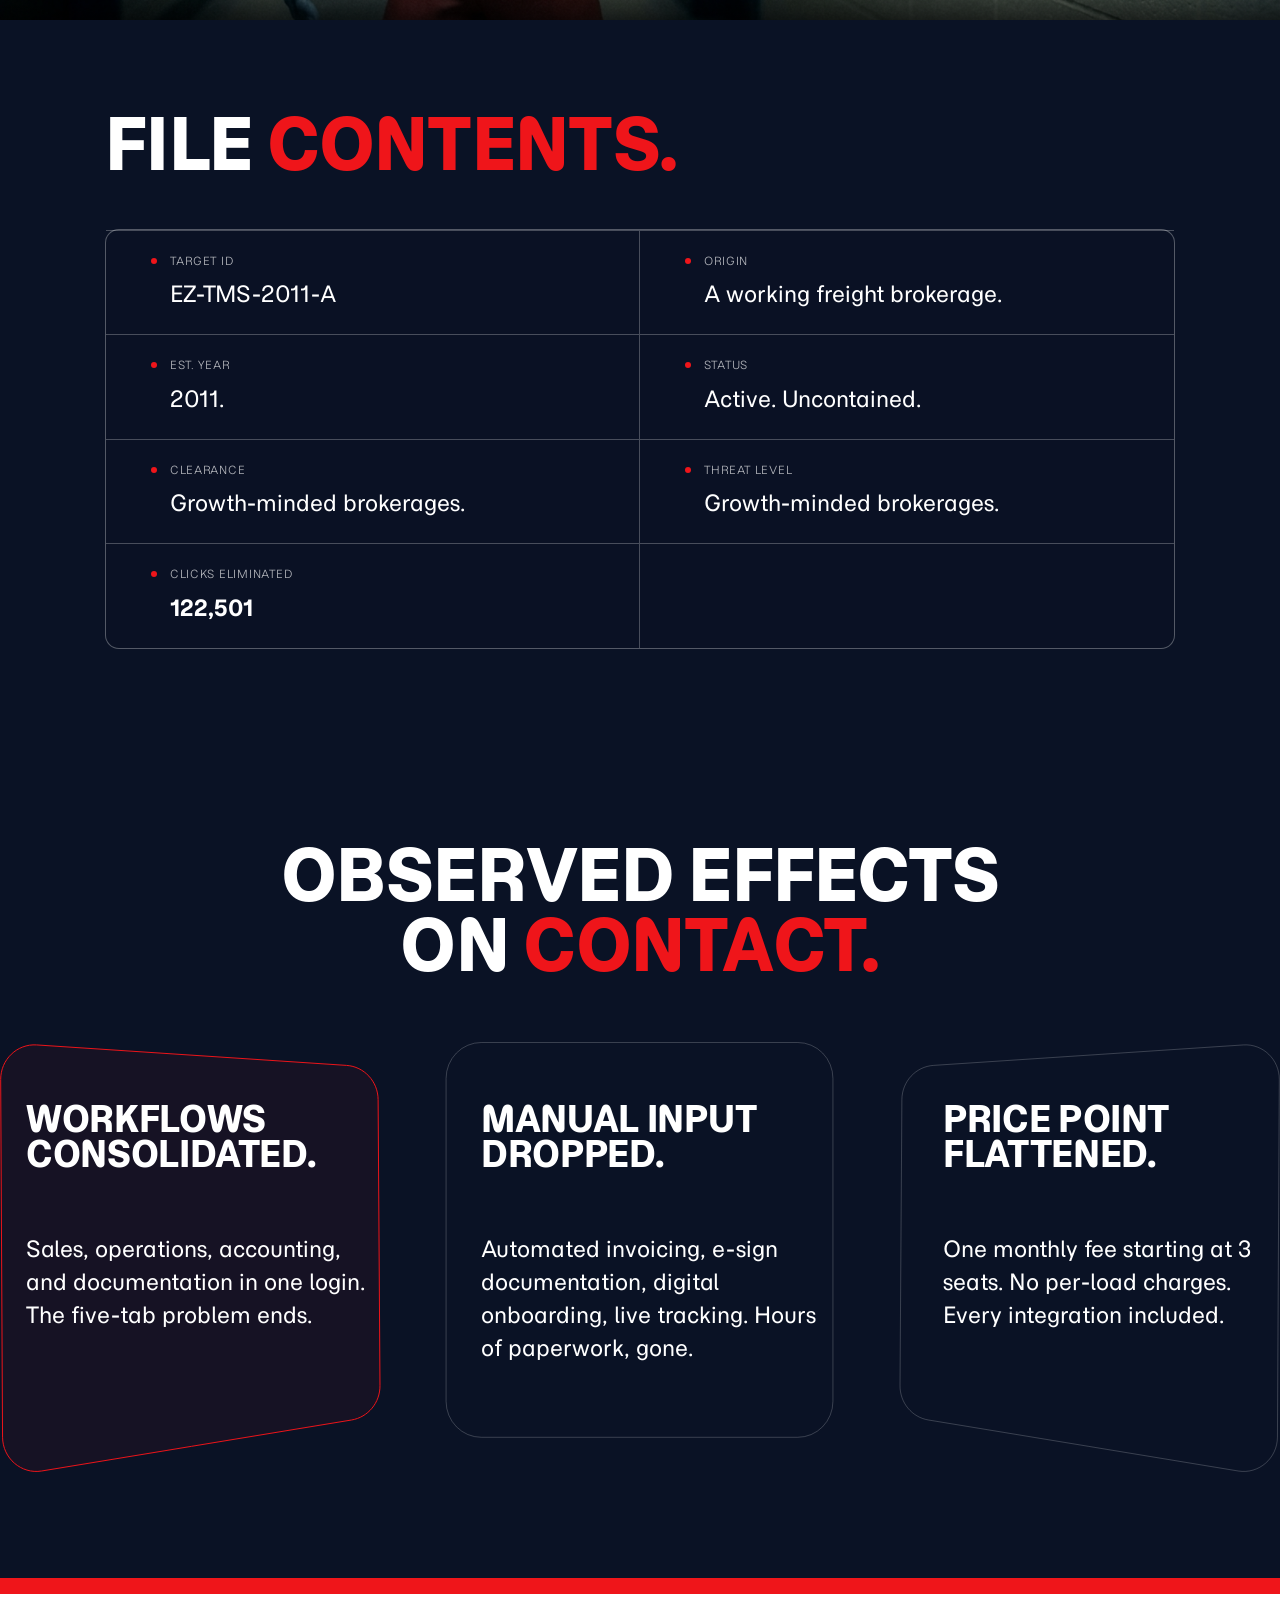
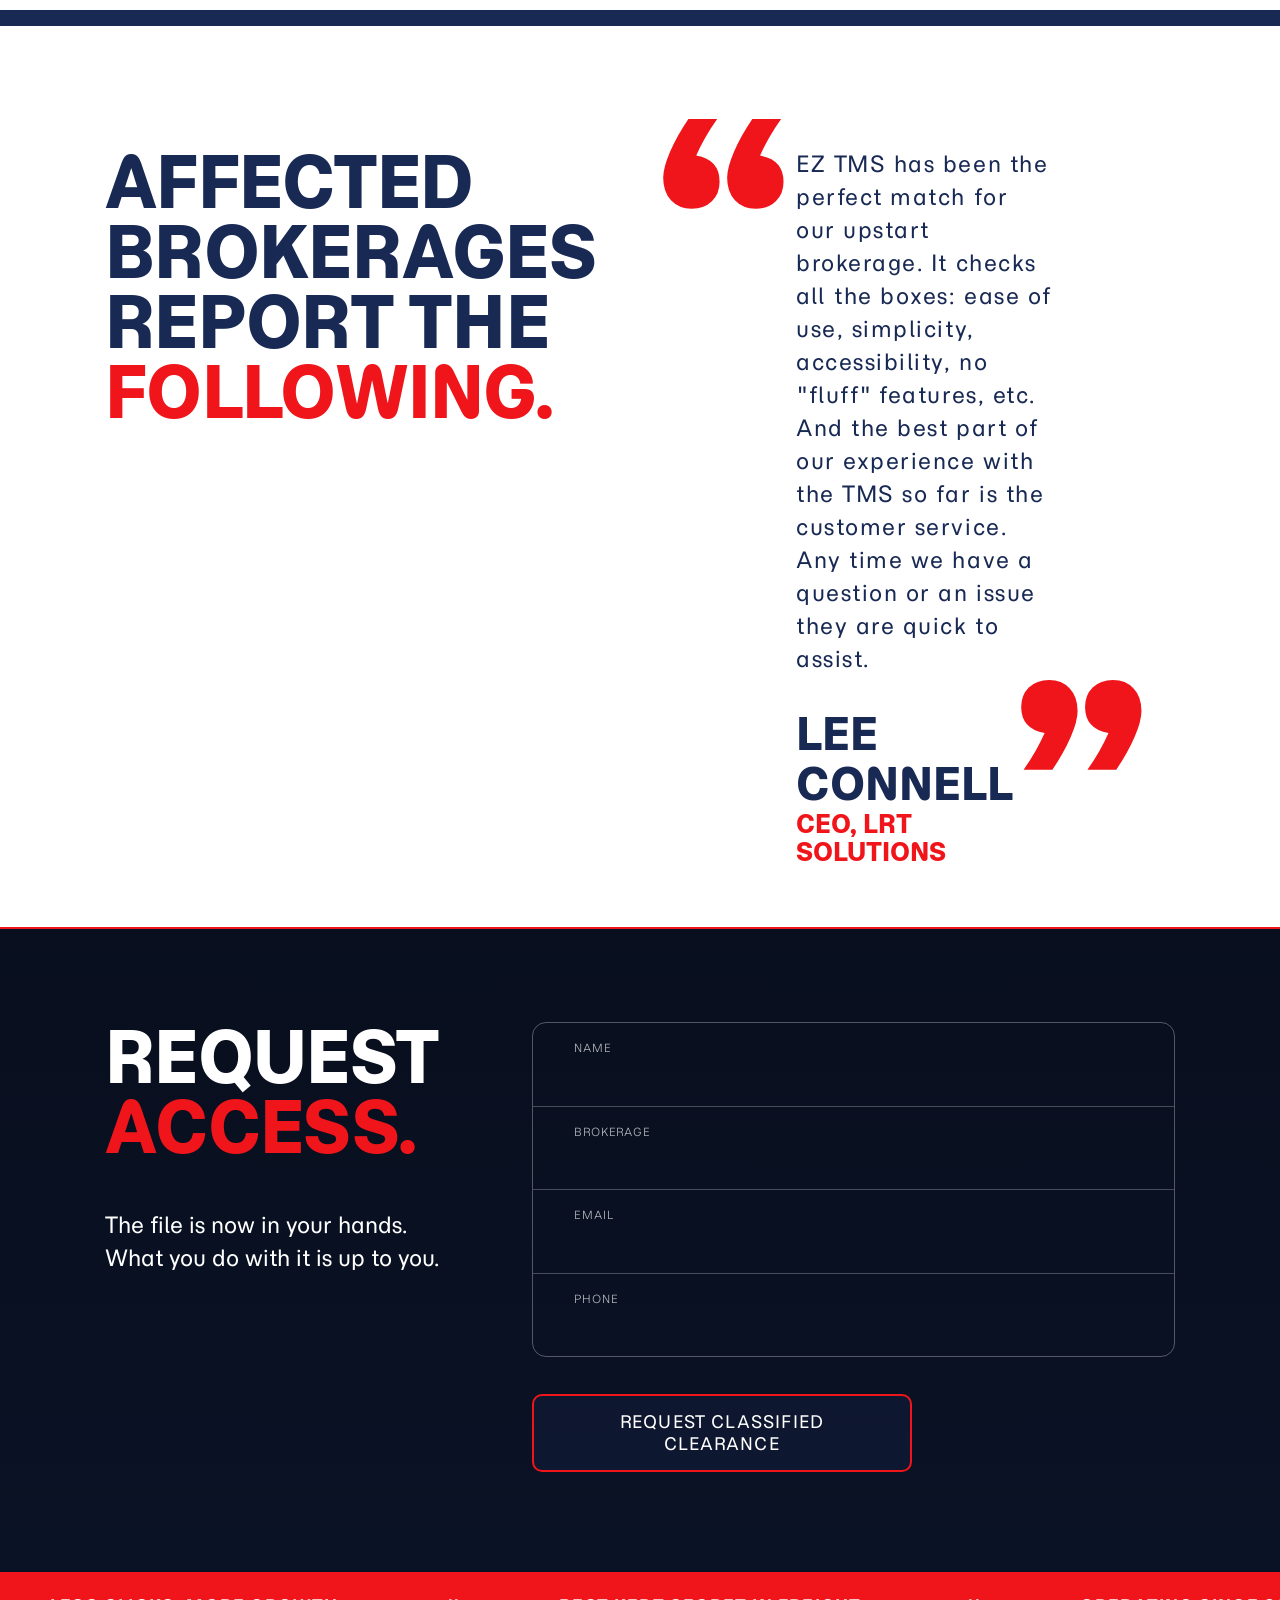
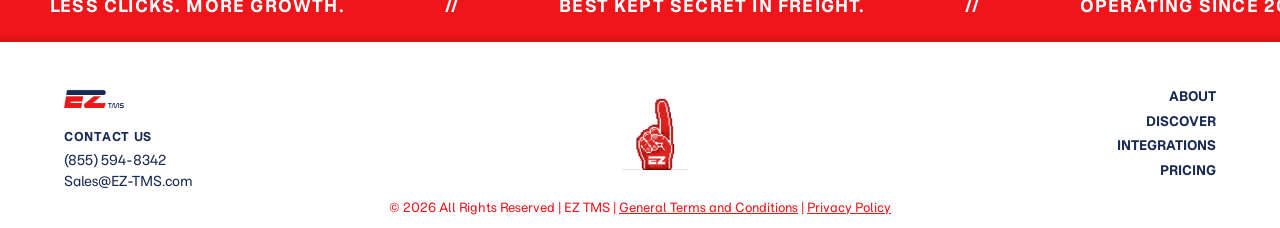
==== commit 7ffa64ff: "Add EZ Blaster game: footer foam finger opens it in an iframe modal Bundle the standalone game (ez-b" ====
--- a/campaign-1.html
+++ b/campaign-1.html
@@ -162,5 +162,6 @@
 <script src="assets/demo-modal.js"></script>
 <script src="assets/contact-modal.js"></script>
 <script src="assets/cookie-consent.js"></script>
+<script src="assets/game-modal.js"></script>
 </body>
 </html>
--- a/style.css
+++ b/style.css
@@ -151,12 +151,11 @@
 .marquee{overflow:hidden;width:100%;
   -webkit-mask-image:linear-gradient(90deg,transparent,#000 5%,#000 95%,transparent);
           mask-image:linear-gradient(90deg,transparent,#000 5%,#000 95%,transparent)}
-/* two identical ticker images side by side; -50% scrolls exactly one copy → seamless.
-   the right margin is on BOTH copies so each cell stays equal width — the gap shows
-   only at the seam, where the strip's last logo meets its first */
+/* individual logos with a uniform right margin = even spacing everywhere; marquee.js
+   clones the set so -50% scrolls exactly one copy (the gap at the seam matches the rest) */
 .marquee-track{display:flex;align-items:center;width:max-content;animation:marquee 45s linear infinite}
 .marquee:hover .marquee-track{animation-play-state:paused}
-.marquee-track img{height:58px;width:auto;display:block;flex:0 0 auto;margin-right:70px}
+.marquee-track img{height:46px;width:auto;display:block;flex:0 0 auto;margin-right:56px}
 @keyframes marquee{from{transform:translateX(0)}to{transform:translateX(-50%)}}
 @media (prefers-reduced-motion:reduce){.marquee-track{animation:none}}
 
@@ -203,7 +202,9 @@
 .site-footer{background:#070d1c;padding:40px 0 24px}
 .footer-inner{display:flex;align-items:center;justify-content:space-between;gap:30px;flex-wrap:wrap}
 .foot-brand{display:flex;align-items:center;gap:24px}
-.foot-logo{height:46px;width:auto}
+.foot-logo{height:46px;width:auto;margin-left:-11px}/* logo PNG has ~11px transparent bleed at this height — pull it back to align with the text */
+/* dark footer: render the logo all white (its navy wordmark is invisible on the dark bg) */
+.site-footer:not(.light) .foot-logo{filter:brightness(0) invert(1)}
 .contact{display:flex;flex-direction:column;gap:1px;font-size:13.5px;color:#aebbd8}
 .contact .label{font-family:var(--body);font-weight:700;font-size:12px;letter-spacing:.06em;color:#fff;margin-bottom:3px}
 .foot-finger{height:72px;width:auto}
@@ -463,6 +464,12 @@
   text-decoration:underline;text-underline-offset:4px}
 .center-title{font-size:70px;text-align:center;margin:140px 0 80px}
 /* what's included reuses the homepage feature-card system (.feat-stack / .feature-card) */
+/* its copy runs longer than the homepage cards, so give the cards more height
+   (desktop/tablet only — phones keep the auto-height bordered layout) */
+@media (min-width:761px){
+  .pricing-dark .feature-card .ic,
+  .pricing-dark .feature-card .body{height:40cqw}
+}
 /* add-ons */
 .addons-title{margin-top:160px}
 .addons{display:flex;gap:79px;justify-content:center}
@@ -700,7 +707,7 @@
   .feature-card h3{font-size:18px}
   .feature-card .desc{font-size:14px;margin-top:6px}
   .logo-strip{padding:14px 0}
-  .marquee-track img{height:44px;margin-right:48px}
+  .marquee-track img{height:38px;margin-right:34px}
   .testimonial{padding:60px 0 56px}
   .testimonial-wrap{padding-left:34%}
   .test-finger{width:42%;left:-8%;transform:translateY(-22%)}
@@ -715,7 +722,9 @@
   .cta-overlay{background:linear-gradient(180deg,rgba(24,41,84,0) 0%,rgba(24,41,84,.8) 58%,var(--navy2) 100%)}
   .cta-copy{padding:0 24px 44px;text-align:center}
   .cta-copy h2{font-size:34px}
-  .footer-inner{flex-direction:column;align-items:flex-start;gap:22px}
+  .footer-inner{flex-direction:column;align-items:flex-start;gap:26px}
+  .foot-brand{flex-direction:column;align-items:flex-start;gap:14px}
+  .foot-finger{display:none}
   .foot-nav{text-align:left}
   .why-hero{padding-top:48px;padding-bottom:40px;min-height:0}
   .why-h1{font-size:36px}
@@ -942,6 +951,20 @@
 .contact-submit:active{transform:translateY(1px)}
 .contact-thanks{font-size:18px;color:var(--navy2);padding:8px 0}
 
+/* ---- EZ Blaster game modal (iframe-embedded standalone game) ---- */
+.foot-finger{cursor:pointer;transition:transform .15s ease}
+.foot-finger:hover{transform:scale(1.06)}
+.game-modal{position:fixed;inset:0;z-index:1200;display:none}
+.game-modal.is-open{display:flex;align-items:center;justify-content:center}
+.game-overlay{position:absolute;inset:0;background:rgba(5,8,20,.82);backdrop-filter:blur(2px)}
+.game-dialog{position:relative;z-index:1;width:min(440px,94vw);height:min(720px,94vh);
+  background:#050a18;border-radius:18px;overflow:hidden;box-shadow:0 30px 90px rgba(0,0,0,.6)}
+.game-frame{display:block;width:100%;height:100%;border:0}
+.game-close{position:absolute;top:8px;right:10px;z-index:2;width:40px;height:40px;border:none;
+  background:rgba(0,0,0,.45);color:#fff;font-size:26px;line-height:1;border-radius:50%;cursor:pointer;
+  transition:background .15s}
+.game-close:hover{background:rgba(0,0,0,.78)}
+
 @media (max-width:560px){
   .demo-dialog{padding:32px 22px;border-radius:18px}
   .demo-title{font-size:26px}
